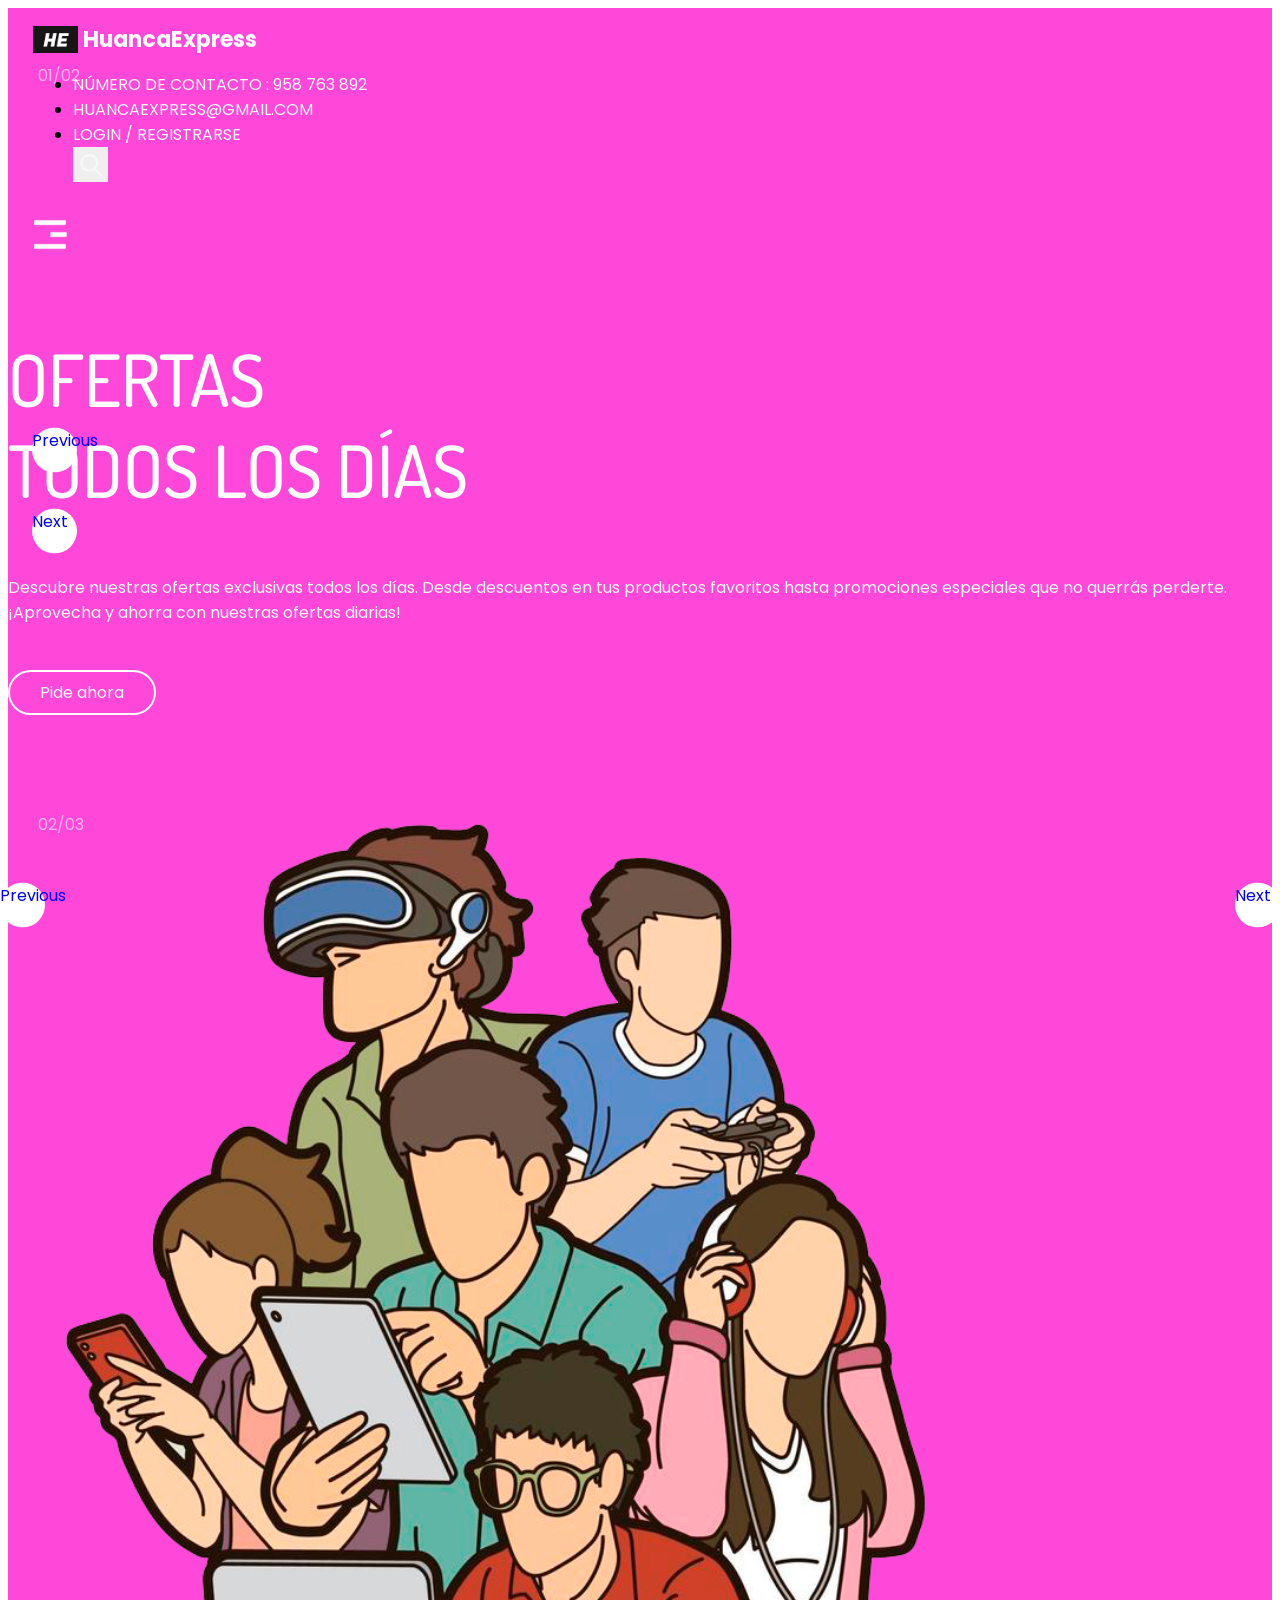
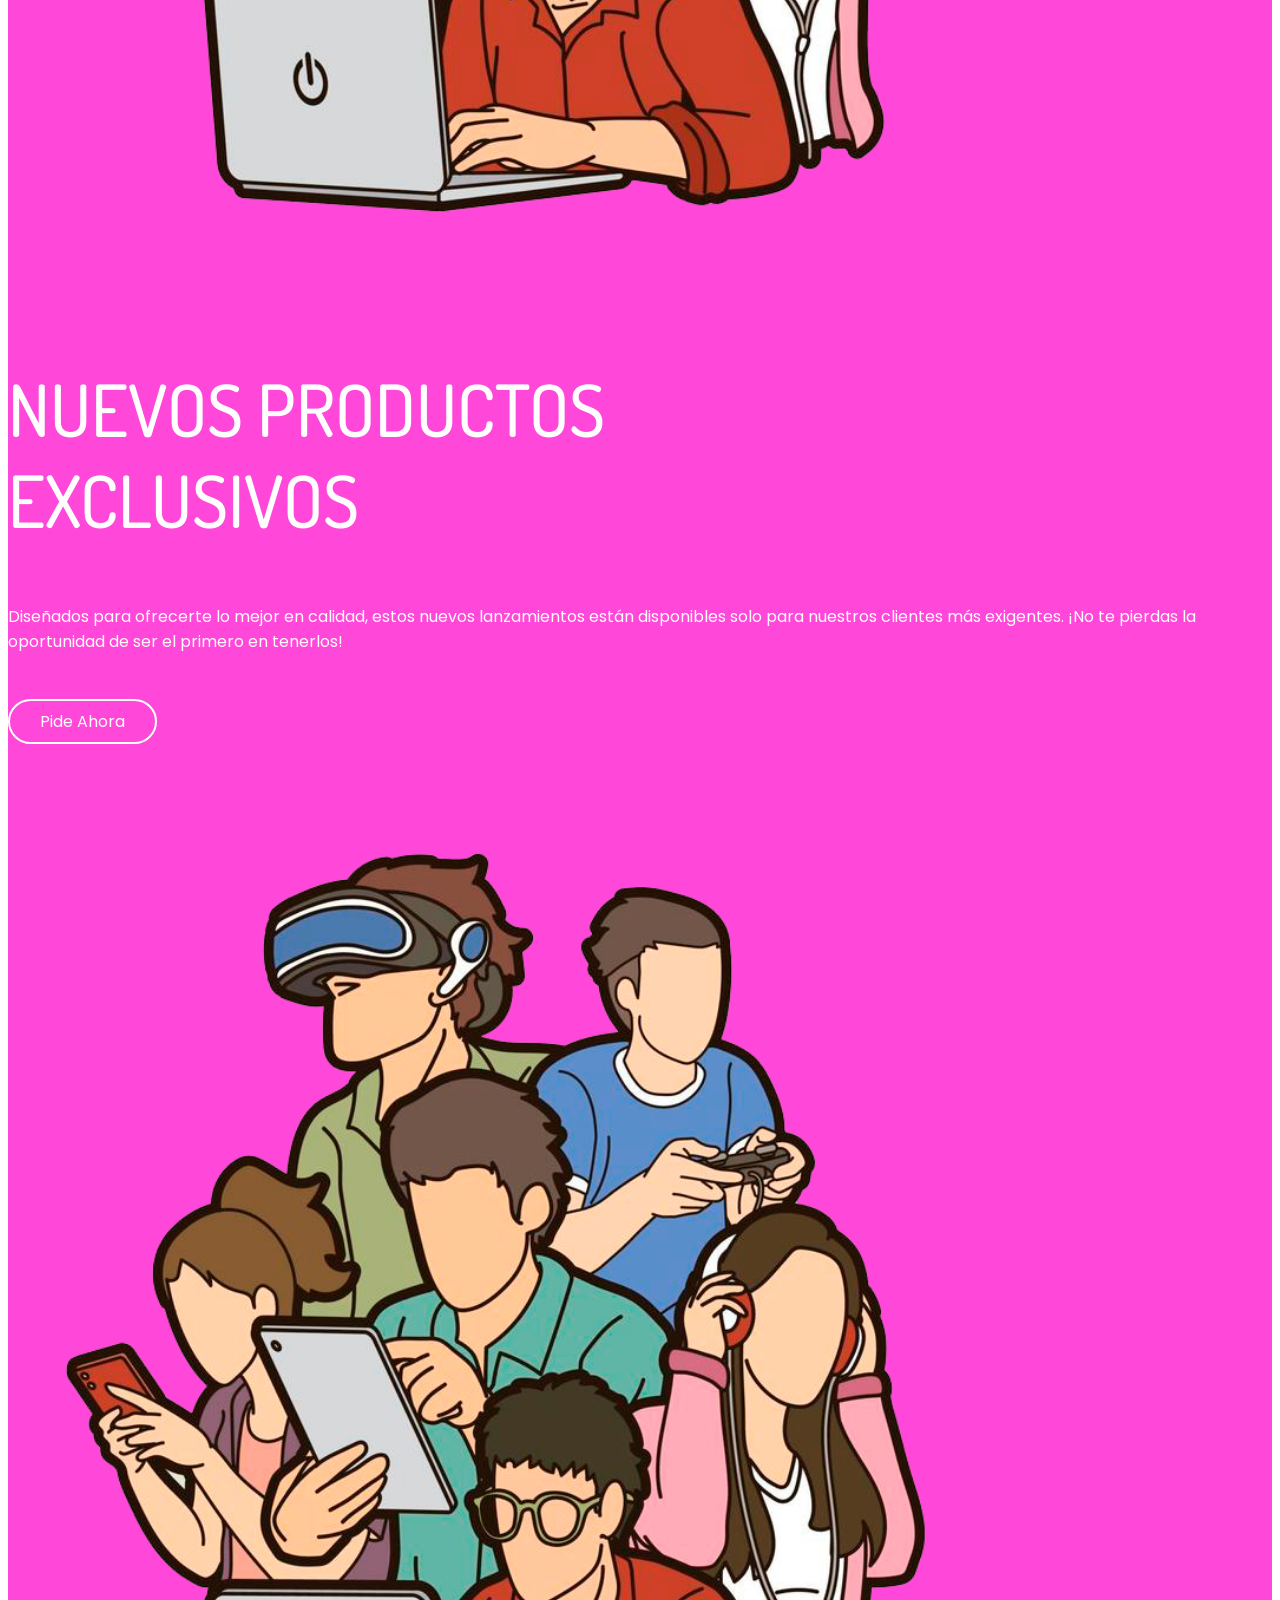
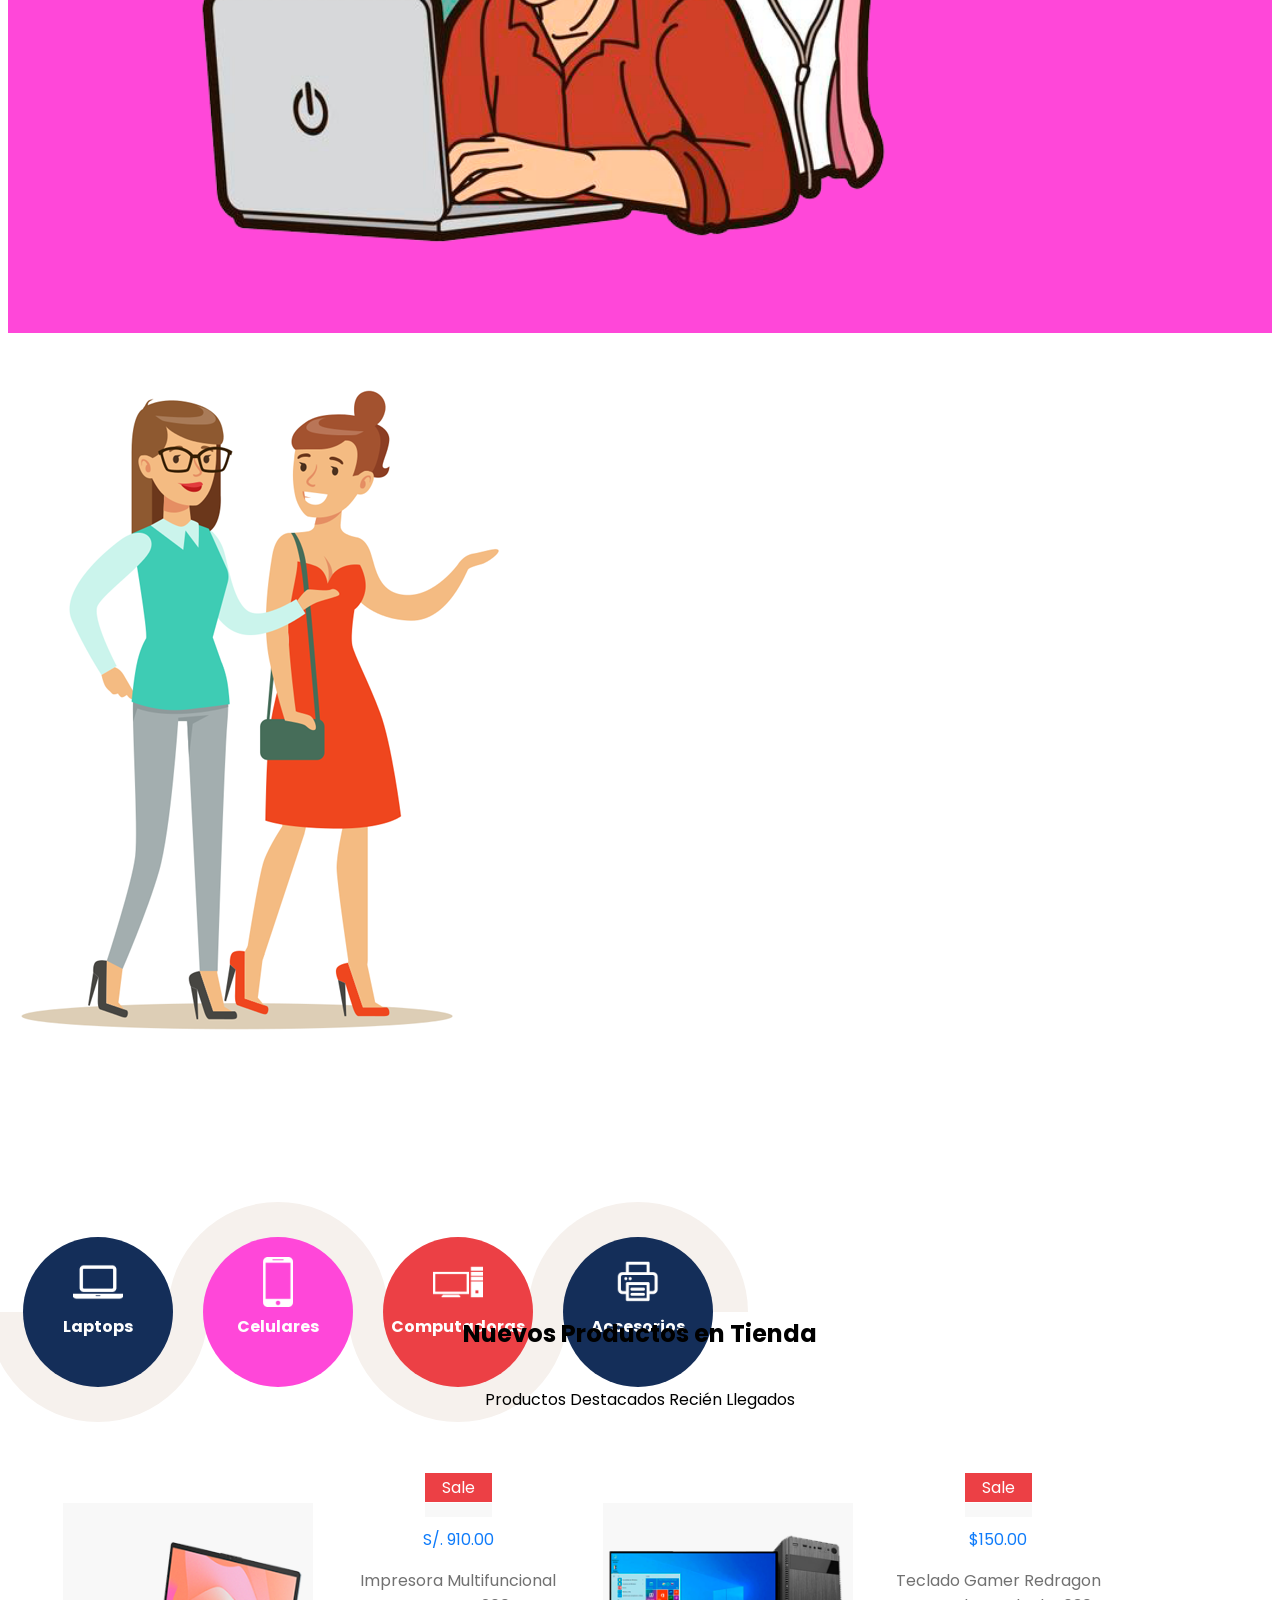
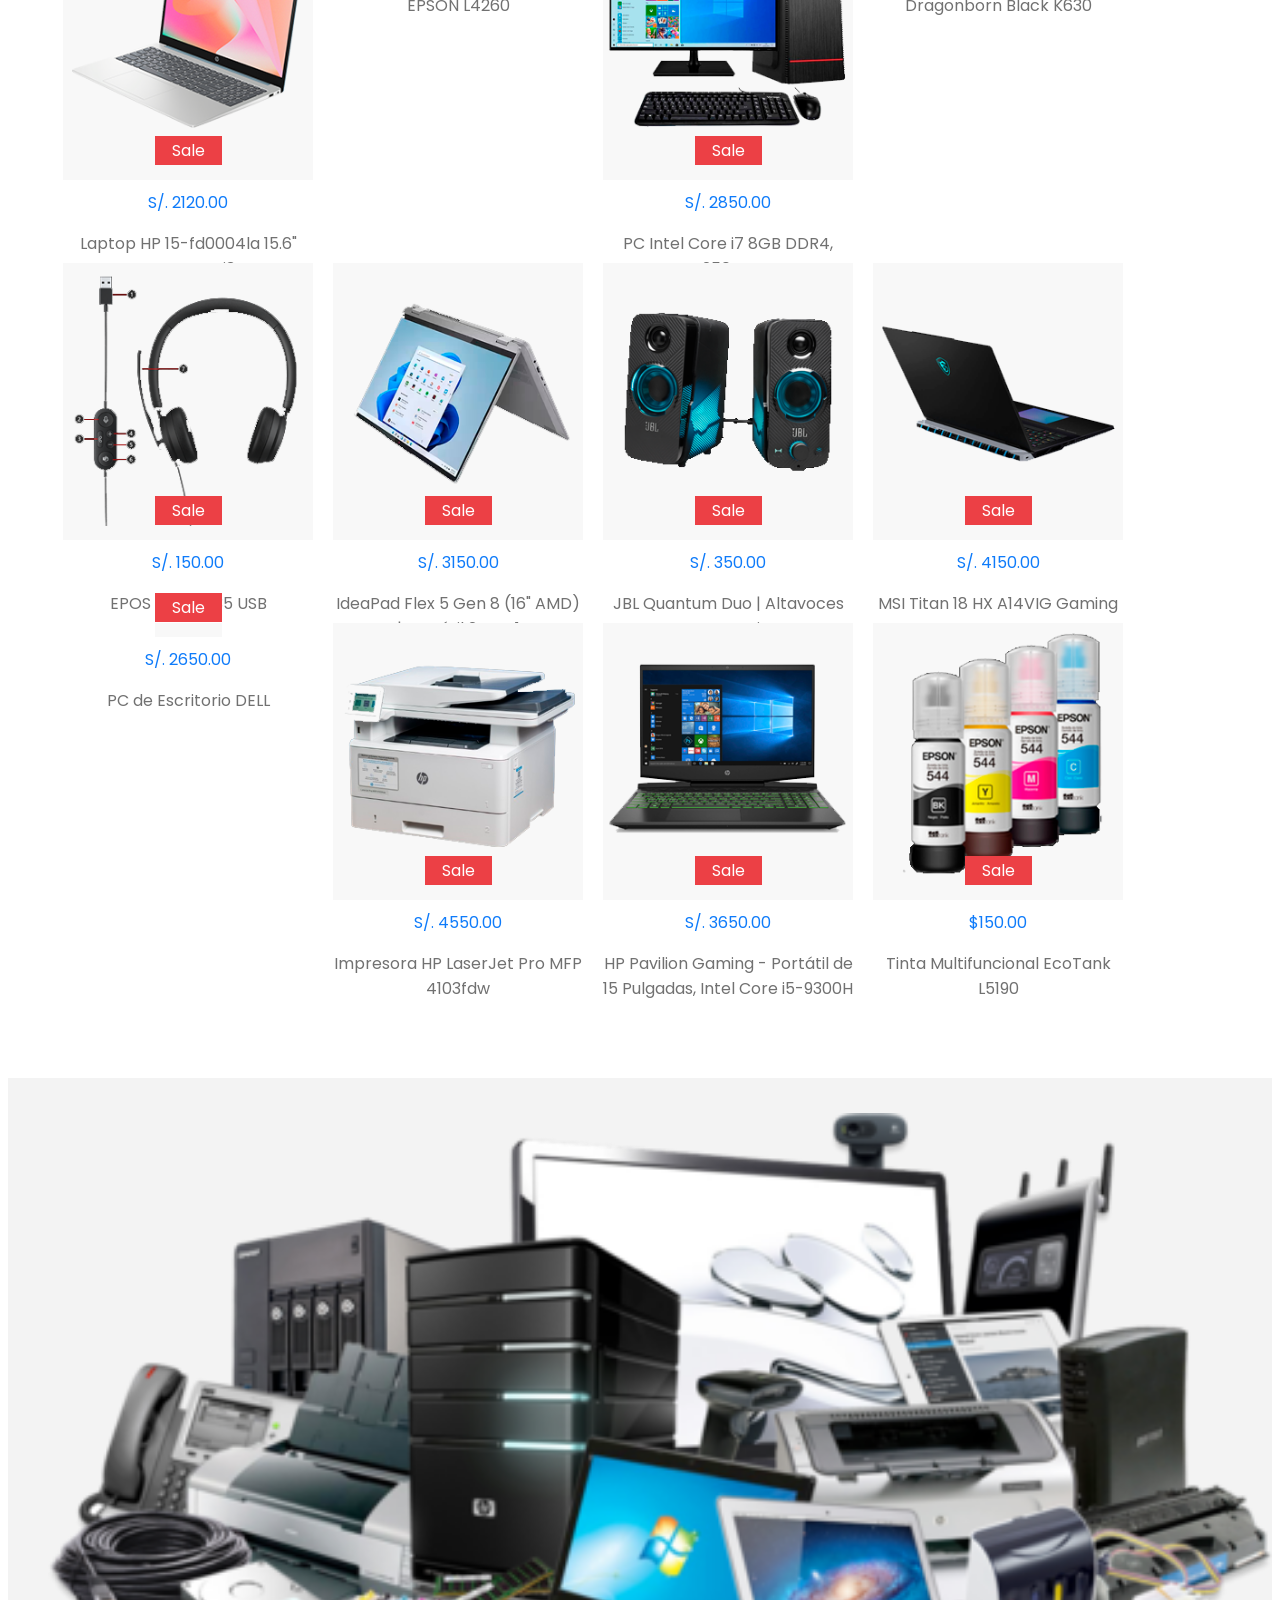
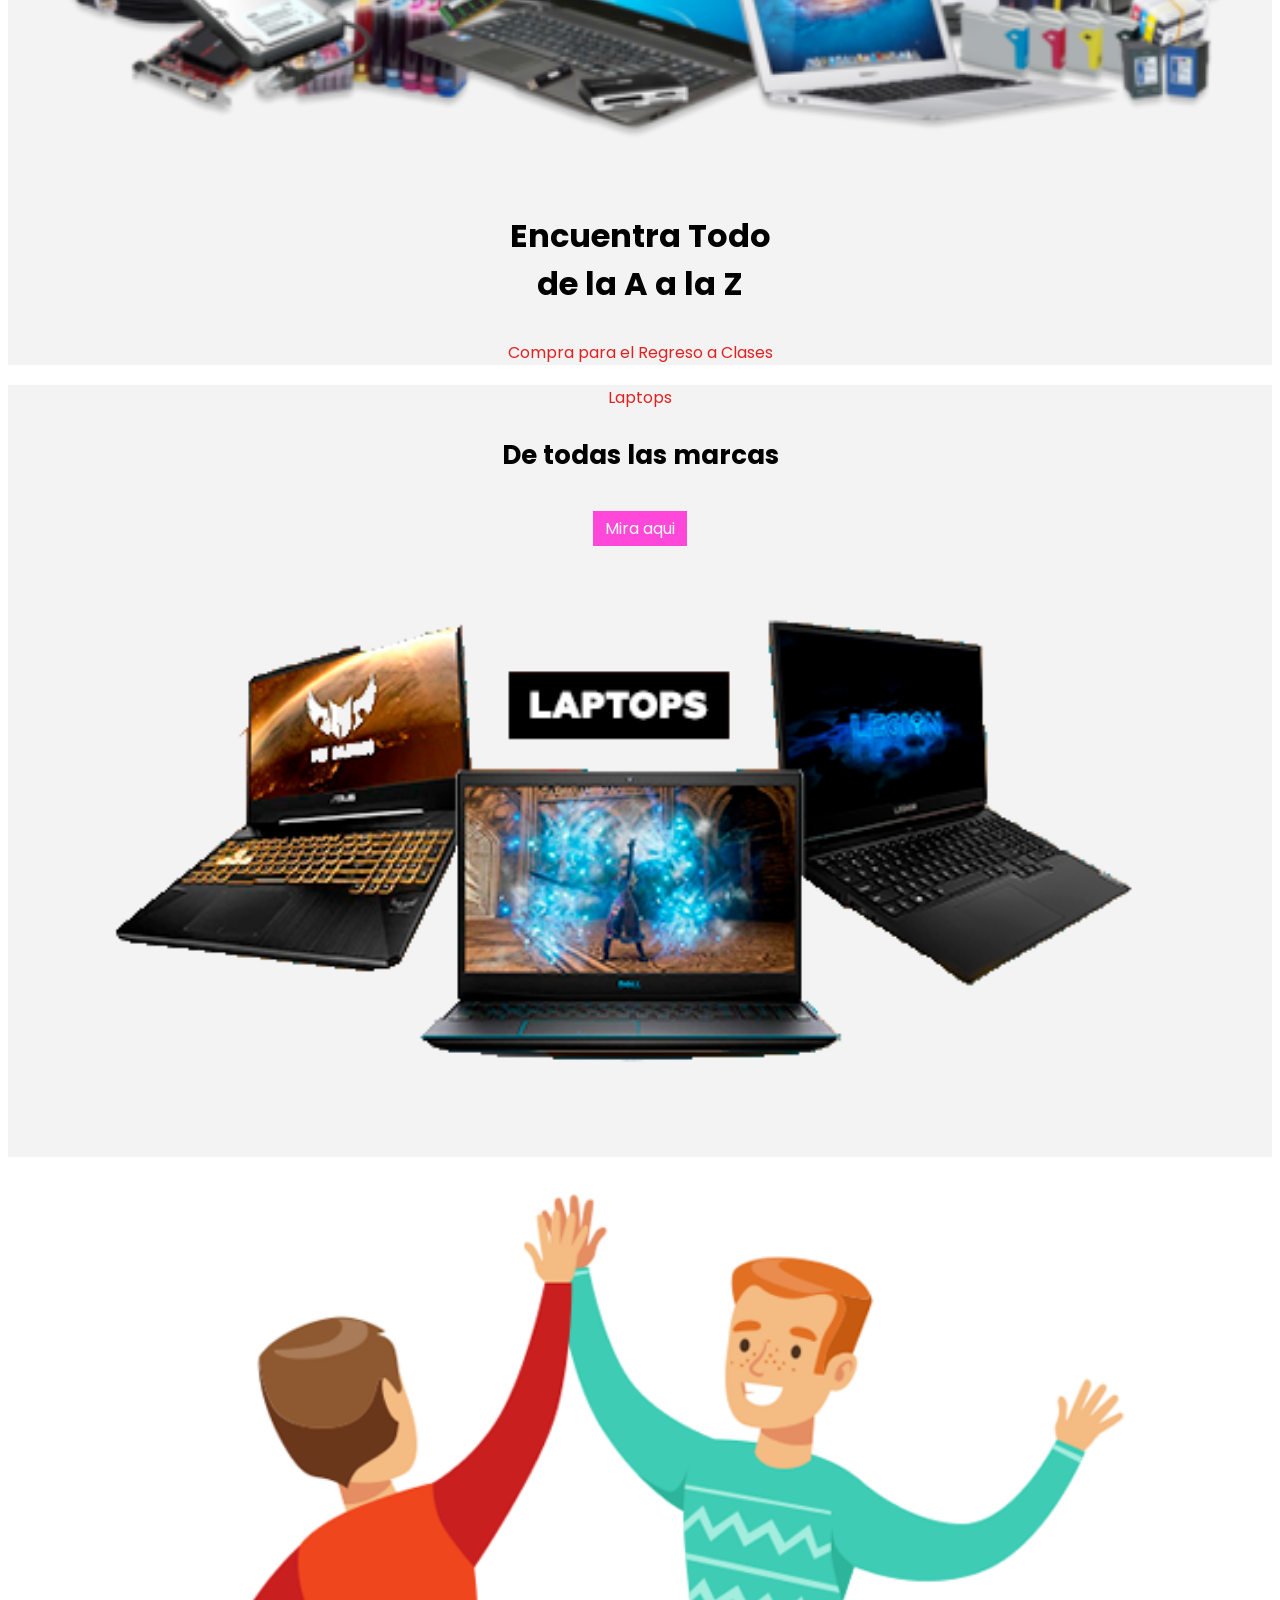
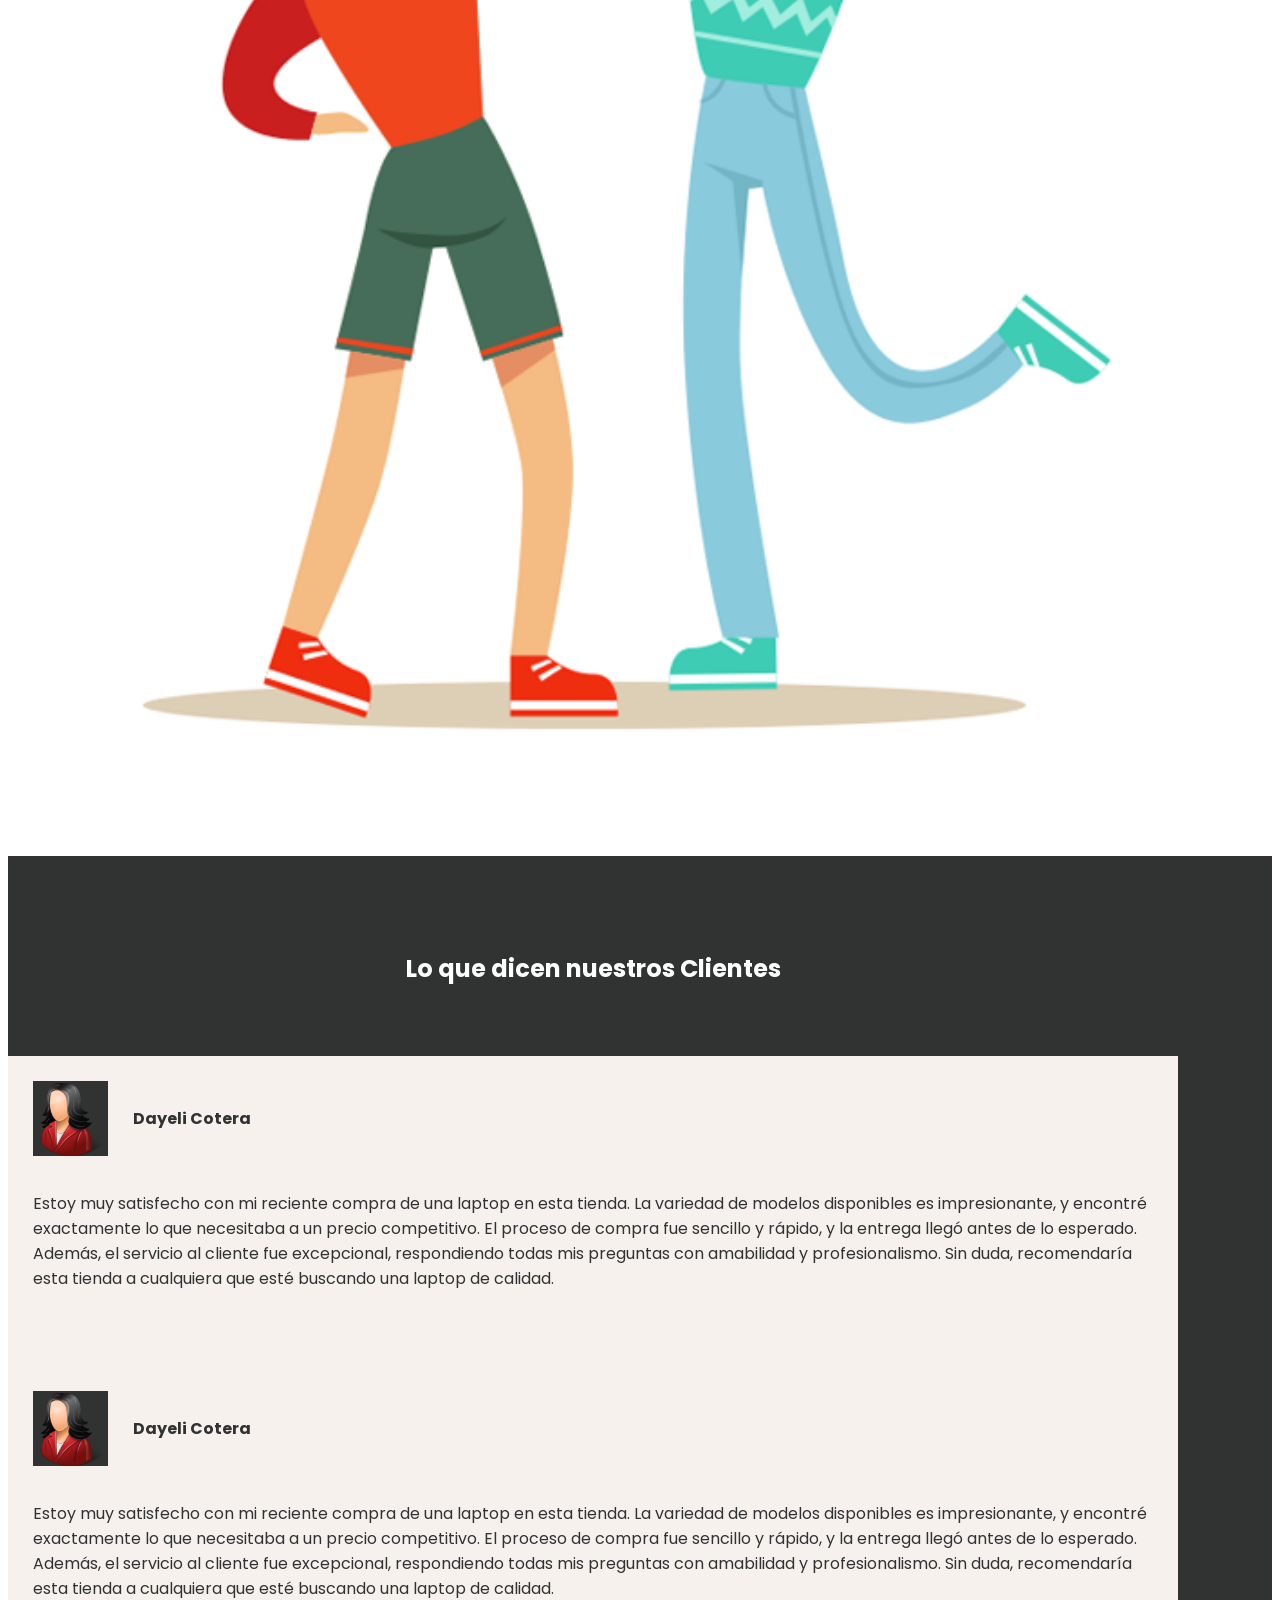
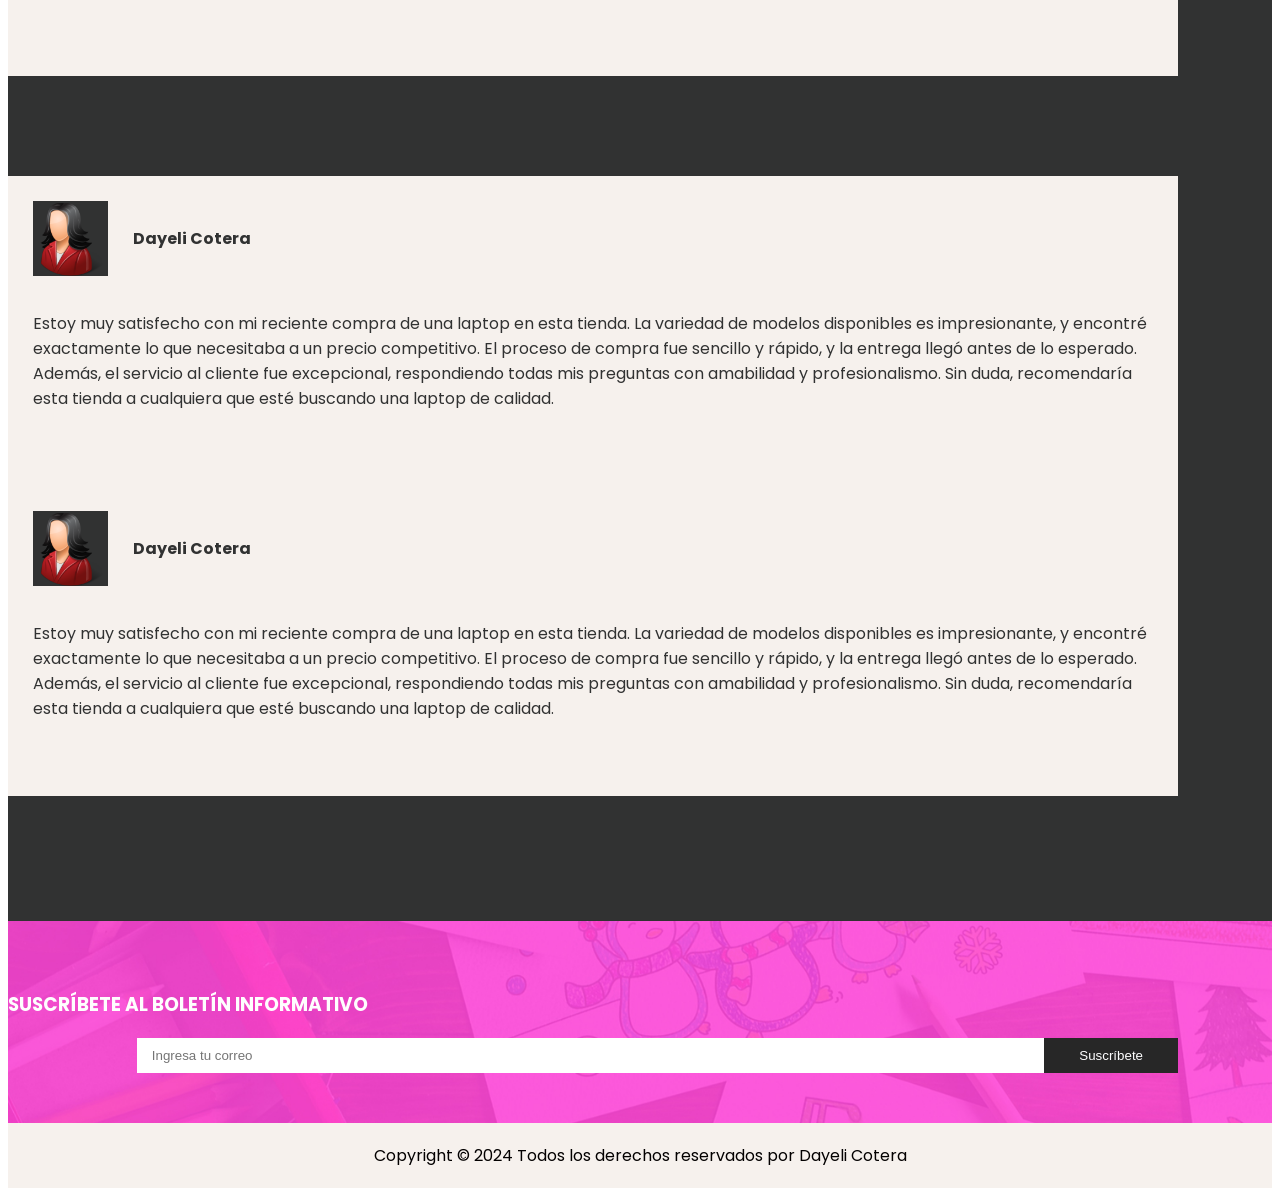
==== index.html @ 84f588f9 "Add files via upload" ====
<!DOCTYPE html>
<html>

<head>
  <!-- Basic -->
  <meta charset="utf-8" />
  <meta http-equiv="X-UA-Compatible" content="IE=edge" />
  <!-- Mobile Metas -->
  <meta name="viewport" content="width=device-width, initial-scale=1, shrink-to-fit=no" />
  <!-- Site Metas -->
  <meta name="keywords" content="" />
  <meta name="description" content="" />
  <meta name="author" content="" />

  <title>HuancaExpress</title>

  <!-- bootstrap core css -->
  <link rel="stylesheet" type="text/css" href="css/bootstrap.css" />
  <link href="images/esc.png" rel="icon">
  <!-- fonts style -->
  <link href="https://fonts.googleapis.com/css?family=Dosis:400,500|Poppins:400,700&display=swap" rel="stylesheet" />
  <!-- Custom styles for this template -->
  <link href="css/style.css" rel="stylesheet" />
  <!-- responsive style -->
  <link href="css/responsive.css" rel="stylesheet" />
</head>

<body>
  <div class="hero_area">
    <!-- header section strats -->
    <header class="header_section">
      <div class="container-fluid">
        <nav class="navbar navbar-expand-lg custom_nav-container">
          <a class="navbar-brand" href="index.html">
            <img src="images/logo.png" alt="" /><span>
              HuancaExpress
            </span>
          </a>

          <div class="navbar-collapse" id="">
            <div class="container">
              <div class=" mr-auto flex-column flex-lg-row align-items-center">
                <ul class="navbar-nav justify-content-between ">
                  <div class="d-none d-lg-flex">
                    <li class="nav-item">
                      <a class="nav-link" href="fruit.html">
                        Número de Contacto : 958 763 892</a>
                    </li>
                    <li class="nav-item">
                      <a class="nav-link" href="service.html">
                        HuancaExpress@gmail.com
                      </a>
                    </li>
                  </div>
                  <div class=" d-none d-lg-flex">
                    <li class="nav-item">
                      <a class="nav-link" href="contact.html">
                        Login / Registrarse
                      </a>
                    </li>
                    <form class="form-inline my-2 ml-5 mb-3 mb-lg-0">
                      <button class="btn  my-2 my-sm-0 nav_search-btn" type="submit"></button>
                    </form>
                  </div>
                </ul>
              </div>
            </div>

            <div class="custom_menu-btn">
              <button onclick="openNav()"></button>
            </div>
            <div id="myNav" class="overlay">
              <a href="javascript:void(0)" class="closebtn" onclick="closeNav()">&times;</a>
              <div class="overlay-content">
                <a href="index.html">INICIO</a>
                <a href="product.html">PRODUCTOS</a>
              </div>
            </div>
          </div>
        </nav>
      </div>
    </header>
    <!-- end header section -->
    <!-- slider section -->
    <section class=" slider_section position-relative">
      <div id="carouselExampleControls" class="carousel slide" data-ride="carousel">
        <div class="carousel-inner">
          <div class="carousel-item active">
            <div class="slider_item-box">
              <div class="slider_item-container">
                <div class="container-fluid">
                  <div class="row">
                    <div class="offset-md-2 col-md-4">
                      <div class="slider_item-detail">
                        <div>
                          <h2 class="slider_heading">
                            OFERTAS <br />
                            TODOS LOS DÍAS
                          </h2>
                          <p>
                            Descubre nuestras ofertas exclusivas todos los días. 
                            Desde descuentos en tus productos favoritos hasta promociones 
                            especiales que no querrás perderte. ¡Aprovecha y ahorra con nuestras ofertas diarias!
                          </p>
                          <div class="d-flex">
                            <a href="" class="slider_btn">
                              Pide ahora
                            </a>
                          </div>
                        </div>
                      </div>
                    </div>
                    <div class="col-md-6">
                      <div class="hero_img-box">
                        <img src="images/fondo.png" alt="">
                      </div>
                    </div>
                  </div>
                </div>
              </div>
            </div>
          </div>
          <div class="carousel-item">
            <div class="slider_item-box">
              <div class="slider_item-container">
                <div class="container-fluid">
                  <div class="row">
                    <div class="offset-md-2 col-md-4">
                      <div class="slider_item-detail">
                        <div>
                          <h2 class="slider_heading">
                            Nuevos productos <br />
                            exclusivos
                          </h2>
                          <p>
                            Diseñados para ofrecerte lo mejor en calidad, 
                            estos nuevos lanzamientos están disponibles solo para nuestros 
                            clientes más exigentes. ¡No te pierdas la oportunidad de ser el primero en tenerlos!
                          </p>
                          <div class="d-flex">
                            <a href="" class="slider_btn">
                              Pide Ahora
                            </a>
                          </div>
                        </div>
                      </div>
                    </div>
                    <div class="col-md-6">
                      <div class="hero_img-box">
                        <img src="images/fondo.png" alt=""/>
                      </div>
                    </div>
                  </div>
                </div>
              </div>
            </div>
          </div>
        </div>
        <a class="carousel-control-prev" href="#carouselExampleControls" role="button" data-slide="prev">
          <span class="sr-only">Previous</span>
        </a>
        <a class="carousel-control-next" href="#carouselExampleControls" role="button" data-slide="next">
          <span class="sr-only">Next</span>
        </a>
      </div>
    </section>

    <!-- end slider section -->
  </div>

  <!-- detail section -->
  <section class="detail_section">
    <div class="container-fluid">
      <div class="row">
        <div class="col-lg-3">
          <div class="detail_img-box">
            <img src="images/detail.png" alt="" class="w-100" />
          </div>
        </div>
        <div class=" col-lg-7">
          <div class="detail_container">
            <div class="detail-box d-box-1">
              <a href="">
                <div class="detail-content">
                  <img src="images/laptop.png" alt="" />
                  <h5>
                    Laptops
                  </h5>
                </div>
              </a>
            </div>
            <div class="detail-box d-box-2">
              <a href="">
                <div class="detail-content">
                  <img src="images/cel.png" alt="" />
                  <h5>
                    Celulares
                  </h5>
                </div>
              </a>
            </div>
            <div class="detail-box d-box-3">
              <a href="">
                <div class="detail-content">
                  <img src="images/pc.png" alt="" />
                  <h5>
                    Computadoras
                  </h5>
                </div>
              </a>
            </div>
            <div class="detail-box d-box-4">
              <a href="">
                <div class="detail-content">
                  <img src="images/impresora.png" alt="" />
                  <h5>
                    Accesorios
                  </h5>
                </div>
              </a>
            </div>
          </div>
        </div>
      </div>
    </div>
  </section>
  <!-- end detail section -->

  <!-- products section -->
  <section class="products_section">
    <div class="heading_container">
      <h2>
        Nuevos Productos en Tienda
      </h2>
      <p>
        Productos Destacados Recién Llegados
      </p>
    </div>
    <div class="container layout_padding">
      <div class="product_container">
        <a href="">
          <div class="product_box">
            <div class="product_img-box">
              <img src="images/p1.png" alt="" />
              <span>
                Sale
              </span>
            </div>
            <div class="product_detail-box">
              <span>
                S/. 2120.00
              </span>
              <p>
                Laptop HP 15-fd0004la 15.6" FHD, Core i3
              </p>
            </div>
          </div>
        </a>
        <a href="">
          <div class="product_box">
            <div class="product_img-box">
              <img src="images/p2.png" alt="" />
              <span>
                Sale
              </span>
            </div>
            <div class="product_detail-box">
              <span>
                S/. 910.00
              </span>
              <p>
                Impresora Multifuncional EPSON L4260
              </p>
            </div>
          </div>
        </a>
        <a href="">
          <div class="product_box">
            <div class="product_img-box">
              <img src="images/p3.png" alt="" />
              <span>
                Sale
              </span>
            </div>
            <div class="product_detail-box">
              <span>
                S/. 2850.00
              </span>
              <p>
                PC Intel Core i7 8GB DDR4, 250GB
              </p>
            </div>
          </div>
        </a>
        <a href="">
          <div class="product_box">
            <div class="product_img-box">
              <img src="images/p4.png" alt="" />
              <span>
                Sale
              </span>
            </div>
            <div class="product_detail-box">
              <span>
                $150.00
              </span>
              <p>
                Teclado Gamer Redragon Dragonborn Black K630
              </p>
            </div>
          </div>
        </a>
        <a href="">
          <div class="product_box">
            <div class="product_img-box">
              <img src="images/p5.png" alt="" />
              <span>
                Sale
              </span>
            </div>
            <div class="product_detail-box">
              <span>
                S/. 150.00
              </span>
              <p>
                EPOS ADAPT135 USB
              </p>
            </div>
          </div>
        </a>
        <a href="">
          <div class="product_box">
            <div class="product_img-box">
              <img src="images/p6.png" alt="" />
              <span>
                Sale
              </span>
            </div>
            <div class="product_detail-box">
              <span>
                S/. 3150.00
              </span>
              <p>
                IdeaPad Flex 5 Gen 8 (16" AMD) | Portátil 2-en-1
              </p>
            </div>
          </div>
        </a>
        <a href="">
          <div class="product_box">
            <div class="product_img-box">
              <img src="images/p7.png" alt="" />
              <span>
                Sale
              </span>
            </div>
            <div class="product_detail-box">
              <span>
                S/. 350.00
              </span>
              <p>
                JBL Quantum Duo | Altavoces para Gaming 
              </p>
            </div>
          </div>
        </a>
        <a href="">
          <div class="product_box">
            <div class="product_img-box">
              <img src="images/p8.png" alt="" />
              <span>
                Sale
              </span>
            </div>
            <div class="product_detail-box">
              <span>
                S/. 4150.00
              </span>
              <p>
                MSI Titan 18 HX A14VIG Gaming Laptop
              </p>
            </div>
          </div>
        </a>
        <a href="">
          <div class="product_box">
            <div class="product_img-box">
              <img src="images/p9.png" alt="" />
              <span>
                Sale
              </span>
            </div>
            <div class="product_detail-box">
              <span>
                S/. 2650.00
              </span>
              <p>
                PC de Escritorio DELL
              </p>
            </div>
          </div>
        </a>
        <a href="">
          <div class="product_box">
            <div class="product_img-box">
              <img src="images/p10.png" alt="" />
              <span>
                Sale
              </span>
            </div>
            <div class="product_detail-box">
              <span>
                S/. 4550.00
              </span>
              <p>
                Impresora HP LaserJet Pro MFP 4103fdw
              </p>
            </div>
          </div>
        </a>
        <a href="">
          <div class="product_box">
            <div class="product_img-box">
              <img src="images/p11.png" alt="" />
              <span>
                Sale
              </span>
            </div>
            <div class="product_detail-box">
              <span>
                S/. 3650.00
              </span>
              <p>
                HP Pavilion Gaming - Portátil de 15 Pulgadas, Intel Core i5-9300H
              </p>
            </div>
          </div>
        </a>
        <a href="">
          <div class="product_box">
            <div class="product_img-box">
              <img src="images/p12.png" alt="" />
              <span>
                Sale
              </span>
            </div>
            <div class="product_detail-box">
              <span>
                $150.00
              </span>
              <p>
                Tinta Multifuncional EcoTank L5190
              </p>
            </div>
          </div>
        </a>
      </div>
    </div>
  </section>

  <!-- end products section -->

  <!-- find section -->
  <section class="find_section layout_padding-bottom">
    <div class="container-fluid">
      <div class="row">
        <div class="col-lg-6 col-md-8 offset-md-2">
          <div class="find_container">
            <div class="row">
              <div class="col-sm-6">
                <div class="find_container-img">
                  <img src="images/SDSD.png" alt="" />
                </div>
              </div>
              <div class="col-sm-6">
                <h3>
                  Encuentra Todo  <br />
                  de la A a la Z
                </h3>
                <p>
                  Compra para el Regreso a Clases
                </p>
              </div>
            </div>
          </div>
          <div class="shop_container">
            <div class="row">
              <div class="col-sm-6">
                <p>
                  Laptops
                </p>
                <h3>
                  De todas las marcas
                </h3>
                <div>
                  <a href="">
                    Mira aqui
                  </a>
                </div>
              </div>
              <div class="col-sm-6">
                <div class="shoe_img-box">
                  <img src="images/AAA.png" alt="" />
                </div>
              </div>
            </div>
          </div>
        </div>
        <div class="col-md-4">
          <div class="find_img-box">
            <img src="images/find-hero.png" alt="" />
          </div>
        </div>
      </div>
    </div>
  </section>

  <!-- end find section -->
  <!-- client section -->
  <section class="client_section layout_padding">
    <div class="container">
      <h2>
        Lo que dicen nuestros Clientes
      </h2>
      <div id="carouselExample2Controls" class="carousel slide" data-ride="carousel">
        <div class="carousel-inner">
          <div class="carousel-item active">
            <div class="row layout_padding2">
              <div class="col-md-6">
                <div class="client_box">
                  <div class="client_id-box">
                    <div class="client_img-box">
                      <img src="images/client.png" alt="" />
                    </div>
                    <h4>Dayeli Cotera</h4>
                  </div>
                  <div class="client_detail">
                    <p>
                      Estoy muy satisfecho con mi reciente compra de una laptop en esta tienda. 
                      La variedad de modelos disponibles es impresionante, y encontré exactamente 
                      lo que necesitaba a un precio competitivo. El proceso de compra fue sencillo y rápido,
                       y la entrega llegó antes de lo esperado. Además, el servicio al cliente fue excepcional,
                      respondiendo todas mis preguntas con amabilidad y profesionalismo. Sin duda, 
                      recomendaría esta tienda a cualquiera que esté buscando una laptop de calidad.
                    </p>
                  </div>
                </div>
              </div>
              <div class="col-md-6">
                <div class="client_box">
                  <div class="client_id-box">
                    <div class="client_img-box">
                      <img src="images/client.png" alt="" />
                    </div>
                    <h4>Dayeli Cotera</h4>
                  </div>
                  <div class="client_detail">
                    <p>
                      Estoy muy satisfecho con mi reciente compra de una laptop en esta tienda. 
                      La variedad de modelos disponibles es impresionante, y encontré exactamente 
                      lo que necesitaba a un precio competitivo. El proceso de compra fue sencillo y rápido,
                       y la entrega llegó antes de lo esperado. Además, el servicio al cliente fue excepcional,
                      respondiendo todas mis preguntas con amabilidad y profesionalismo. Sin duda, 
                      recomendaría esta tienda a cualquiera que esté buscando una laptop de calidad.
                    </p>
                  </div>
                </div>
              </div>
            </div>
          </div>
          <div class="carousel-item">
            <div class="row layout_padding2">
              <div class="col-md-6">
                <div class="client_box">
                  <div class="client_id-box">
                    <div class="client_img-box">
                      <img src="images/client.png" alt="" />
                    </div>
                    <h4>Dayeli Cotera</h4>
                  </div>
                  <div class="client_detail">
                    <p>
                      Estoy muy satisfecho con mi reciente compra de una laptop en esta tienda. 
                      La variedad de modelos disponibles es impresionante, y encontré exactamente 
                      lo que necesitaba a un precio competitivo. El proceso de compra fue sencillo y rápido,
                       y la entrega llegó antes de lo esperado. Además, el servicio al cliente fue excepcional,
                      respondiendo todas mis preguntas con amabilidad y profesionalismo. Sin duda, 
                      recomendaría esta tienda a cualquiera que esté buscando una laptop de calidad.
                    </p>
                  </div>
                </div>
              </div>
              <div class="col-md-6">
                <div class="client_box">
                  <div class="client_id-box">
                    <div class="client_img-box">
                      <img src="images/client.png" alt="" />
                    </div>
                    <h4>Dayeli Cotera</h4>
                  </div>
                  <div class="client_detail">
                    <p>
                      Estoy muy satisfecho con mi reciente compra de una laptop en esta tienda. 
                      La variedad de modelos disponibles es impresionante, y encontré exactamente 
                      lo que necesitaba a un precio competitivo. El proceso de compra fue sencillo y rápido,
                       y la entrega llegó antes de lo esperado. Además, el servicio al cliente fue excepcional,
                      respondiendo todas mis preguntas con amabilidad y profesionalismo. Sin duda, 
                      recomendaría esta tienda a cualquiera que esté buscando una laptop de calidad.
                    </p>
                  </div>
                </div>
              </div>
            </div>
          </div>
        </div>
        <a class="carousel-control-prev" href="#carouselExample2Controls" role="button" data-slide="prev">

          <span class="sr-only">Previous</span>
        </a>
        <a class="carousel-control-next" href="#carouselExample2Controls" role="button" data-slide="next">

          <span class="sr-only">Next</span>
        </a>
      </div>

    </div>
  </section>
  <!-- end client section -->

  <!-- sign section -->
  <section class="sign_section layout_padding2">
    <div class="container">
      <div class="row">
        <div class="col-md-5">
          <h3>
            Suscríbete al boletín informativo
          </h3>
        </div>
        <div class="col-md-7">
          <form action="">
            <input type="email" placeholder="Ingresa tu correo" />
            <button>
              Suscríbete
            </button>
          </form>
        </div>
      </div>
    </div>
  </section>

  <!-- end sign section -->

  <!-- end info section -->

  <!-- footer section -->
  <section class="container-fluid footer_section">
    <p>
      Copyright &copy; 2024 Todos los derechos reservados por
      <a href="https://www.facebook.com/profile.php?id=100004716076134">Dayeli Cotera</a>
    </p>
  </section>
  <!-- footer section -->

  <script type="text/javascript" src="js/jquery-3.4.1.min.js"></script>
  <script type="text/javascript" src="js/bootstrap.js"></script>

  <script>
    function openNav() {
      document.getElementById("myNav").style.width = "100%";
    }

    function closeNav() {
      document.getElementById("myNav").style.width = "0%";
    }
  </script>
</body>

</html>
---- css/style.css ----
body {
  font-family: "Poppins", sans-serif;
  color: #000000;
  background-color: #ffffff;
}

.body-bg {
  background-size: cover;
  background-repeat: no-repeat;
}

.layout_padding {
  padding: 75px 0;
}

.layout_padding2 {
  padding: 50px 0;
}

.layout_padding2-top {
  padding-top: 50px;
}

.layout_padding2-bottom {
  padding-bottom: 50px;
}

.layout_padding-top {
  padding-top: 75px;
}

.layout_padding-bottom {
  padding-bottom: 75px;
}

/*header section*/
.hero_area {
  background-color: #ff47d9;
}

.hero_area.sub_pages {
  height: auto;
}

.hero_area.sub_pages {
  height: auto;
}

.header_section {}

.header_section .container-fluid {
  padding-right: 25px;
  padding-left: 25px;
}

.header_section .nav_container {
  margin: 0 auto;
}

.custom_nav-container.navbar-expand-lg .navbar-nav .nav-link img {
  width: 22px;
  margin-right: 15px;
}

.custom_nav-container.navbar-expand-lg .navbar-nav .nav-link {
  text-transform: uppercase;
  color: #fefefe;
  text-align: center;
}

.custom_menu-btn button {
  margin-top: 12px;
  width: 35px;
  height: 35px;
  outline: none;
  border: none;
  background-image: url(../images/menu.png);
  background-size: cover;
  background-repeat: no-repeat;
  background-color: transparent;
}

.overlay {
  height: 100%;
  width: 0;
  position: fixed;
  z-index: 1;
  top: 0;
  left: 0;
  background-color: rgb(0, 0, 0);
  background-color: rgba(0, 0, 0, 0.9);
  overflow-x: hidden;
  transition: 0.5s;
}

.overlay a.closebtn {
  display: flex;
  justify-content: center;
  align-items: center;
  width: 50px;
  height: 50px;
  border-radius: 100%;
  background-color: #fff;
  font-size: 40px;
  color: #000;
  position: absolute;
  top: 20px;
  right: 20px;
}

.overlay-content {
  position: relative;
  top: 25%;
  width: 100%;
  text-align: center;
  margin-top: 30px;
  display: flex;
  flex-direction: column;
  align-items: center;
}

.overlay-content a {
  text-decoration: none;
  font-size: 22px;
  color: #f1f1f1;
  display: block;
  transition: 0.3s;
  padding: 10px 20px;
  margin: 15px 0;
  text-decoration: none;
  font-size: 22px;
  color: #313232;
  display: block;
  transition: 0.3s;
  border: 1px solid #fff;
  color: #fff;
  background-color: transparent;

  z-index: 99;
}

.overlay-content a:hover {
  background-color: #fff;
  border: 1px solid transparent;
}

a,
a:hover,
a:focus {
  text-decoration: none;
}

a:hover,
a:focus {
  color: initial;
}

.btn,
.btn:focus {
  outline: none !important;
  box-shadow: none;
}

.custom_nav-container .nav_search-btn {
  background-image: url(../images/search-icon.png);
  background-size: 22px;
  background-repeat: no-repeat;
  background-position: center;
  width: 35px;
  height: 35px;
  padding: 0;
  border: none;
}

.navbar-brand {
  display: flex;
  align-items: center;
}

.navbar-brand img {
  width: 45px;
  margin-right: 5px;
}

.navbar-brand span {
  font-family: "Poppins", sans-serif;
  font-size: 22px;
  font-weight: 700;
  color: #fefefe;
}

.custom_nav-container {
  z-index: 99999;
  padding: 15px 0;
}

.custom_nav-container .navbar-toggler {
  outline: none;
}

.custom_nav-container .navbar-toggler .navbar-toggler-icon {
  background-image: url(../images/menu.png);
  background-size: 55px;
}

/*end header section*/

/* slider section */

.slider_item-container .row .col-md-6 {
  padding: 0;
}

.slider_item-container .row {
  align-items: center;
}

.slider_item-detail {
  color: #fefefe;
}

.slider_item-detail .slider_heading {
  font-weight: 500;
  font-size: 72px;
  font-family: "Dosis", sans-serif;
  text-transform: uppercase;
}

.slider_item-detail p {
  margin: 45px 0;
}

.slider_call-btn {
  display: inline-block;
  padding: 8px 20px;
  background-color: #edb040;
  color: #fefdfd;
  border-radius: 20px;
}

.slider_section #carouselExampleControls,
.carousel-inner,
.carousel-item {
  height: 100%;
}

.slider_section .carousel-control-prev,
.slider_section .carousel-control-next {
  position: absolute;
  left: 2.5%;
  width: 45px;
  height: 45px;
  border: none;
  border-radius: 100%;
  opacity: 1;
  background-repeat: no-repeat;
  background-size: 28px;
  background-position: center;
  background-color: #fff;
  transform: translateY(-50%);
}

.slider_section .carousel-control-prev:hover,
.slider_section .carousel-control-next:hover {
  background-color: #292727;
  background-size: 12px;
}

.slider_section .carousel-control-prev {
  top: 50%;
  background-image: url(../images/left-black-arrow.png);
}

.slider_section .carousel-control-next {
  top: 59%;
  background-image: url(../images/right-black-arrow.png);
}

.slider_section .carousel-control-prev:hover {
  background-image: url(../images/prev.png);
}

.slider_section .carousel-control-next:hover {
  background-image: url(../images/next.png);
}

.slider_section::before {
  content: "01/02";
  position: absolute;
  top: 7%;
  left: 3%;
  opacity: 0.6;
  color: #fefefe;
}

.slider_section::after {
  position: absolute;
  content: "02/03";
  bottom: 7%;
  left: 3%;
  opacity: 0.6;
  color: #fefefe;
}

.hero_img-box img {
  width: 80%;
}

.slider_btn {
  display: inline-block;
  color: #fefefe;
  border: 2px solid #fefeff;
  padding: 8px 30px;
  border-radius: 25px;
  margin-bottom: 25px;
}

.slider_btn:hover {
  background-color: #fefeff;
  color: #1e1f1f;
  border-color: transparent;
}

/* end slider section */

/* detail section */
.detail_section {
  padding-top: 45px;
}

.detail_container {
  display: flex;
  padding-top: 14%;
}

.detail-box {
  min-width: 150px;
  min-height: 150px;
  border-radius: 100%;
  display: flex;
  justify-content: center;
  align-items: center;
  margin: 0 15px;
}

.detail-box::before {
  content: "";
  position: absolute;
  width: 220px;
  height: 220px;
  top: auto;
  left: auto;
  background-color: #f6f1ed;
  z-index: -1;
  border-radius: 100%;
  transition: transform 1s;
  transform: rotate();
}

.detail-box.d-box-1::before,
.detail-box.d-box-3::before {
  clip: rect(110px, 220px, 220px, 0);
}

.detail-box:hover {
  cursor: pointer;
}

.detail-box:hover::before {
  transform: rotate(360deg);
}

.detail-box.d-box-2::before,
.detail-box.d-box-4::before {
  clip: rect(0, 220px, 110px, 0);
}

.detail-box h5 {
  font-size: 16px;
  color: #fefefe;
  margin-top: 7px;
}

.detail-box.d-box-1,
.detail-box.d-box-4 {
  background-color: #142e59;
}

.detail-box.d-box-2 {
  background-color: #ff47d9;
}

.detail-box.d-box-3 {
  background-color: #ec4045;
}

.detail-box .detail-content {
  display: flex;
  flex-direction: column;
  align-items: center;
}

.detail-box .detail-content img {
  height: 50px;
}

/* end detail section */

/* product section */
.products_section {
  margin-top: -90px;
}

.sub_page .products_section {
  margin-top: 75px;
}

.products_section .heading_container {
  display: flex;
  flex-direction: column;
  align-items: center;
}

.products_section .heading_container h2 {
  font-weight: bold;
  text-align: center;
}

.product_container {
  display: flex;
  justify-content: center;
  flex-wrap: wrap;
}

.product_box {
  width: 250px;
  height: 350px;
  display: flex;
  flex-direction: column;
  align-items: center;
  margin: 0 10px 10px 10px;
}

.product_img-box {
  display: flex;
  flex-direction: column;
  align-items: center;
  background-color: #f8f8f8;
}

.product_img-box img {
  width: 100%;
}

.product_img-box span {
  display: inline-block;
  background-color: #ec4045;
  color: #fefeff;
  padding: 2px 17px;
  margin-top: -30px;
  margin-bottom: 15px;
}

.product_detail-box {
  text-align: center;
  color: #717171;
  margin-top: 10px;
}

.product_detail-box span {
  color: #0e7bfa;
}

/* end product section */

/* find section */
.find_section {
  text-align: center;
}

.find_section img {
  width: 100%;
}

.find_section p {
  color: #e12121;
  margin: 0;
}

.find_container,
.shop_container {
  background-color: #f3f3f3;
  margin: 20px 0;
}

.find_section .row {
  align-items: center;
}

.find_container-img {
  padding: 35px 0 35px 40px;
}

.shoe_img-box {
  padding: 35px 35px 35px 0;
}

.shoe_img-box img {
  width: 85%;
}

.find_container h3 {
  font-size: 32px;
}

.shop_container h3 {
  font-size: 26px;
}

.shop_container a {
  display: inline-block;
  padding: 5px 12px;
  background-color: #ff47d9;
  color: #fefeff;
  margin-top: 10px;
}

/* end find section */

/* client section */
.client_section {
  background-color: #313232;
}

.client_section h2 {
  color: #fefefe;
  text-align: center;
}

.client_box {
  background-color: #f6f1ed;
  padding: 25px;
  color: #313232;
}

.client_id-box {
  display: flex;
  align-items: center;
}

.client_id-box .client_img-box {
  width: 75px;
  height: 75px;
  background-color: #313232;
  display: flex;
  justify-content: center;
}

.client_id-box .client_img-box img {
  height: 100%;
}

.client_id-box h4 {
  margin: 0;
  margin-left: 25px;
}

.client_detail {
  margin: 35px 0 50px 0;
}

.client_section .carousel-control-prev,
.client_section .carousel-control-next {
  position: absolute;
  top: initial;
  bottom: -50px;
  width: 45px;
  height: 45px;
  border: none;
  border-radius: 100%;
  opacity: 1;
  background-repeat: no-repeat;
  background-size: 28px;
  background-position: center;
  background-color: #fff;
  transform: translateY(-50%);
}

.client_section .carousel-control-prev:hover,
.client_section .carousel-control-next:hover {
  background-color: #292727;
  background-size: 12px;
}

.client_section .carousel-control-prev {
  left: 0;
  background-image: url(../images/left-black-arrow.png);
}

.client_section .carousel-control-next {
  right: 0;
  background-image: url(../images/right-black-arrow.png);
}

.client_section .carousel-control-prev:hover {
  background-image: url(../images/prev.png);
}

.client_section .carousel-control-next:hover {
  background-image: url(../images/next.png);
}

.item_container {
  background-color: #f3f3f3;
  text-align: center;
  padding: 25px;
  margin-top: 100px;
}

.item_container img {
  width: 100%;
}

.item_container .row {
  align-items: center;
}

.item_img-box {
  padding: 35px 35px 35px 0;
}

.item_img-box img {
  width: 85%;
}

.item_container h3 {
  font-size: 32px;
}

.item_container p {
  width: 80%;
  margin-left: auto;
  margin-right: auto;
}

.item_container a {
  display: inline-block;
  padding: 5px 12px;
  background-color: #ff47d9;
  color: #fefeff;
}

/* end client section */

/* sign section */
.sign_section {
  background-image: url(../images/sign.jpg);
  background-size: cover;
  background-repeat: no-repeat;
  color: #fefefe;
}

.sign_section h3 {
  text-transform: uppercase;
}

.sign_section .row {
  align-items: center;
}

.sign_section form {
  display: flex;
  justify-content: flex-end;
}

.sign_section form input {
  width: 75%;
  border: none;
  outline: none;
  padding: 10px 15px;
}

.sign_section form button {
  padding: 10px 35px;
  outline: none;
  border: none;
  background-color: #272727;
  color: #fefeff;
}

/* end sign section */

/* info section */
.info_section {
  background-color: #272727;
}

.links_container {
  color: #fefeff;
}

.links_container h3 {
  font-size: 22px;
  text-transform: uppercase;
}

.links_container ul {
  padding: 15px 0 0 0;
}

.links_container li {
  list-style-type: none;
}

.links_container li a {
  padding: 5px 0;
  color: #fefeff;
}

.follow_container {
  margin-top: 50px;
}

.follow_container .row {
  align-items: center;
}

.app_container {
  display: flex;
  align-items: center;
}

.app_container h3 {
  font-size: 24px;
  margin-right: 20px;
  color: #fefeff;
}

.app_container>div {
  display: flex;
  align-items: center;
}

.app_container img {
  width: 175px;
  margin-right: 10px;
}

.info_social {
  display: flex;
  justify-content: space-between;
  width: 150px;
}

.info_social img {
  width: 40px;
  margin-left: 8px;
}

/* end info section */

/* footer section*/

.footer_section {
  background-color: #f6f1ed;
  padding: 20px;
}

.footer_section p {
  color: #030000;
  margin: 0;
  text-align: center;
}

.footer_section a {
  color: #030000;
}

/* end footer section*/
---- css/responsive.css ----
@media (max-width: 1200px) {
    .products_section {
        margin-top: 45px;
    }
}

@media (max-width: 1120px) {
    .hero_area {
        height: auto;
    }

    .slider_item-detail {
        padding-top: 45px;
    }

}

@media (max-width: 992px) {
    .navbar-collapse {
        flex: 0;
    }

    .detail_img-box {
        width: 375px;
        margin: 0 auto;
    }

    .detail_section .col-lg-7 {
        display: flex;
        justify-content: center;
    }

    .detail_container {
        padding-top: 75px;
    }

    .sign_section form input {
        width: 65%;
    }
}


@media (max-width: 768px) {

    .slider_section .carousel-control-prev,
    .slider_section .carousel-control-next {
        display: none;
    }

    .slider_section::before,
    .slider_section::after {
        display: none;
    }

    .detail_container {
        flex-direction: column;
    }

    .detail-box.d-box-1::before,
    .detail-box.d-box-3::before {
        clip: rect(0px, 120px, 220px, 0);
    }

    .detail-box.d-box-2::before,
    .detail-box.d-box-4::before {
        clip: rect(0, 220px, 220px, 120px);
    }

    .detail-box {
        margin: 15px;
    }

    .detail-box:hover::before {
        transform: rotate(-360deg);
    }

    .client_box {
        margin-bottom: 25px;
    }

    .sign_section form {
        justify-content: flex-start;
    }

    .info_section .col-md-3 {
        text-align: center;
        padding-bottom: 25px;
    }

    .app_container {
        flex-direction: column;
    }

    .app_container>div {
        margin-top: 15px;
    }

    .info_social {
        width: 250px;
        margin: 0 auto;
        margin-top: 0px;
        margin-top: 50px;
    }
}

@media (max-width: 576px) {
    .slider_item-detail .slider_heading {
        font-size: 56px;
    }

    .find_container-img,
    .shoe_img-box {
        padding: 20px;
    }

    .shop_container .col-sm-6,
    .find_container .col-sm-6 {
        padding-bottom: 35px;
    }

    .shop_container .row {
        flex-direction: column-reverse;
    }

}

@media (max-width: 480px) {
    .detail_img-box {
        width: 100%;
    }
}

@media (max-width: 420px) {
    .sign_section form {
        flex-direction: column;
        align-items: flex-start;
    }

    .sign_section form input {
        width: 100%;
    }

    .app_container h3 {
        font-size: 20px;

    }

    .app_container>div {
        flex-direction: column;
    }

    .app_container img:not(:last-child) {
        margin-bottom: 10px;
    }
}

@media (max-width: 360px) {
    .slider_item-detail .slider_heading {
        font-size: 48px;
    }
}

@media (min-width: 1200px) {
    .container {
        max-width: 1170px;
    }

}
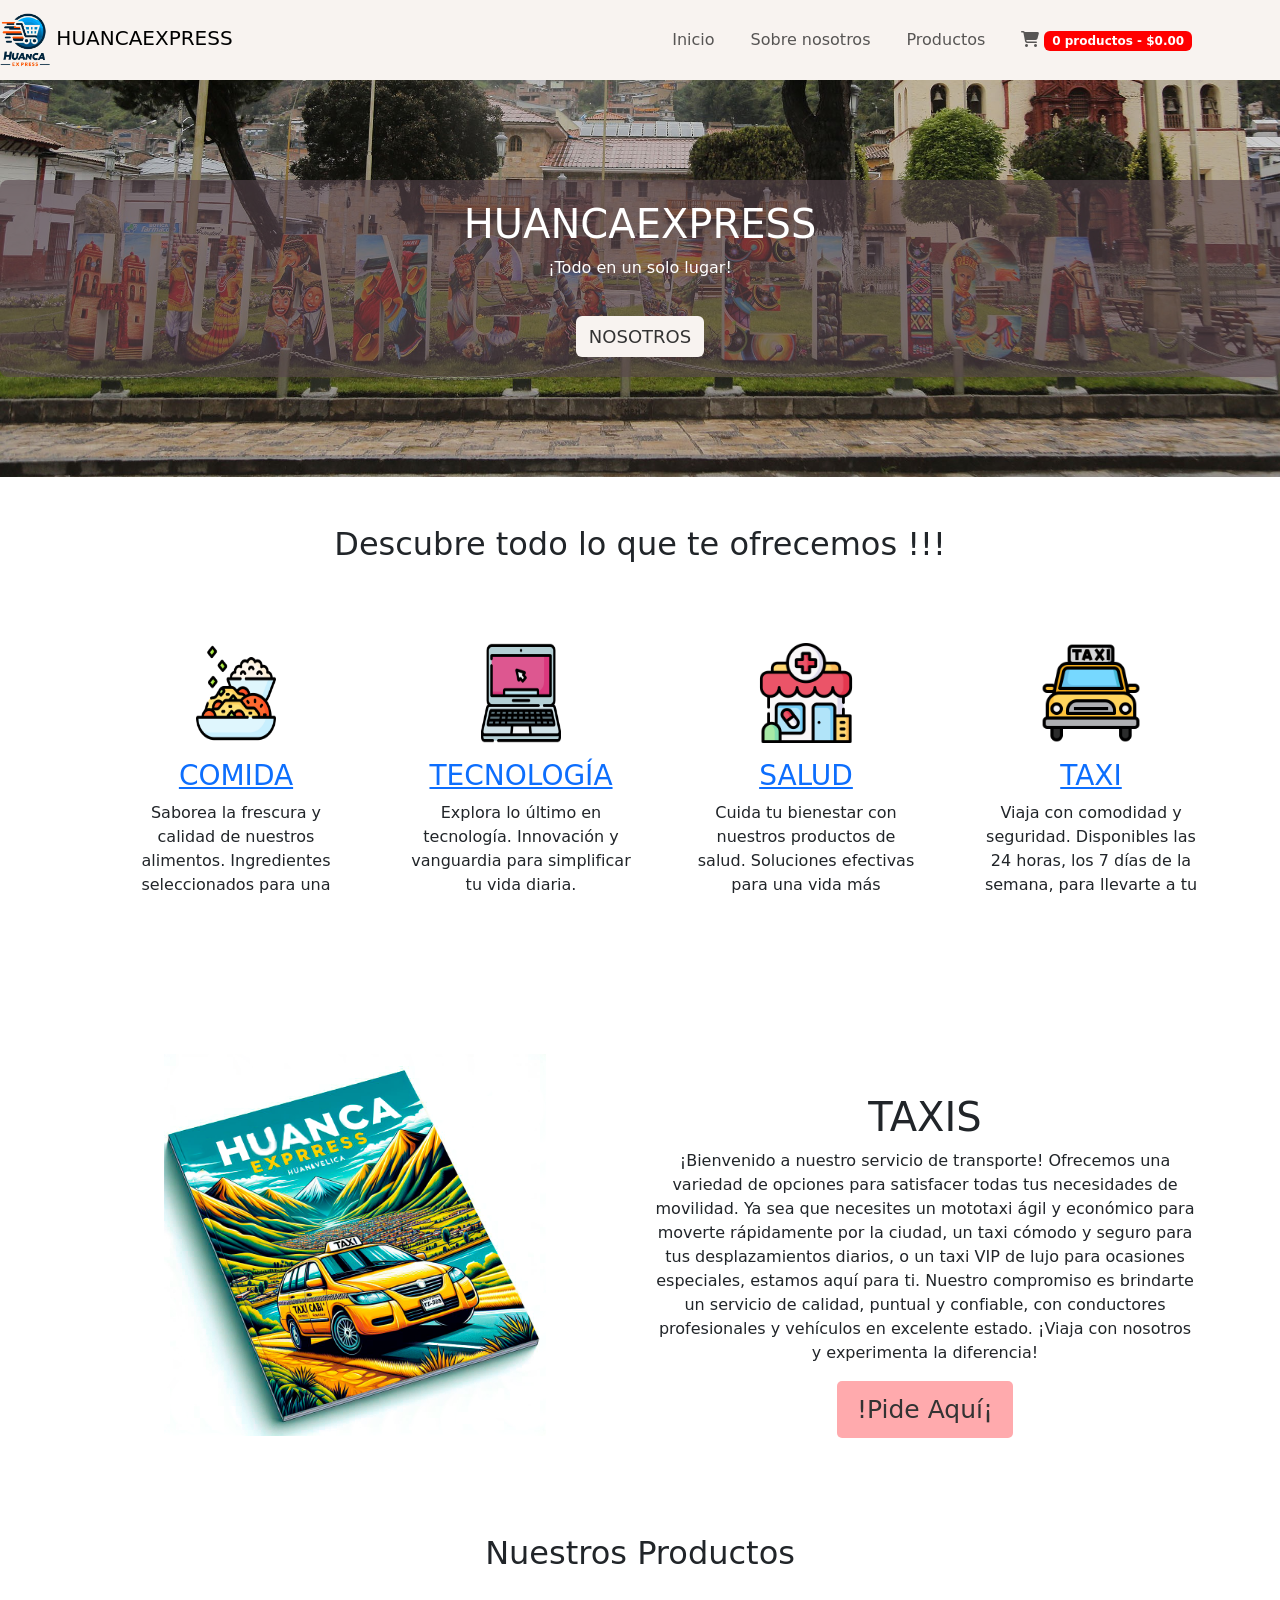
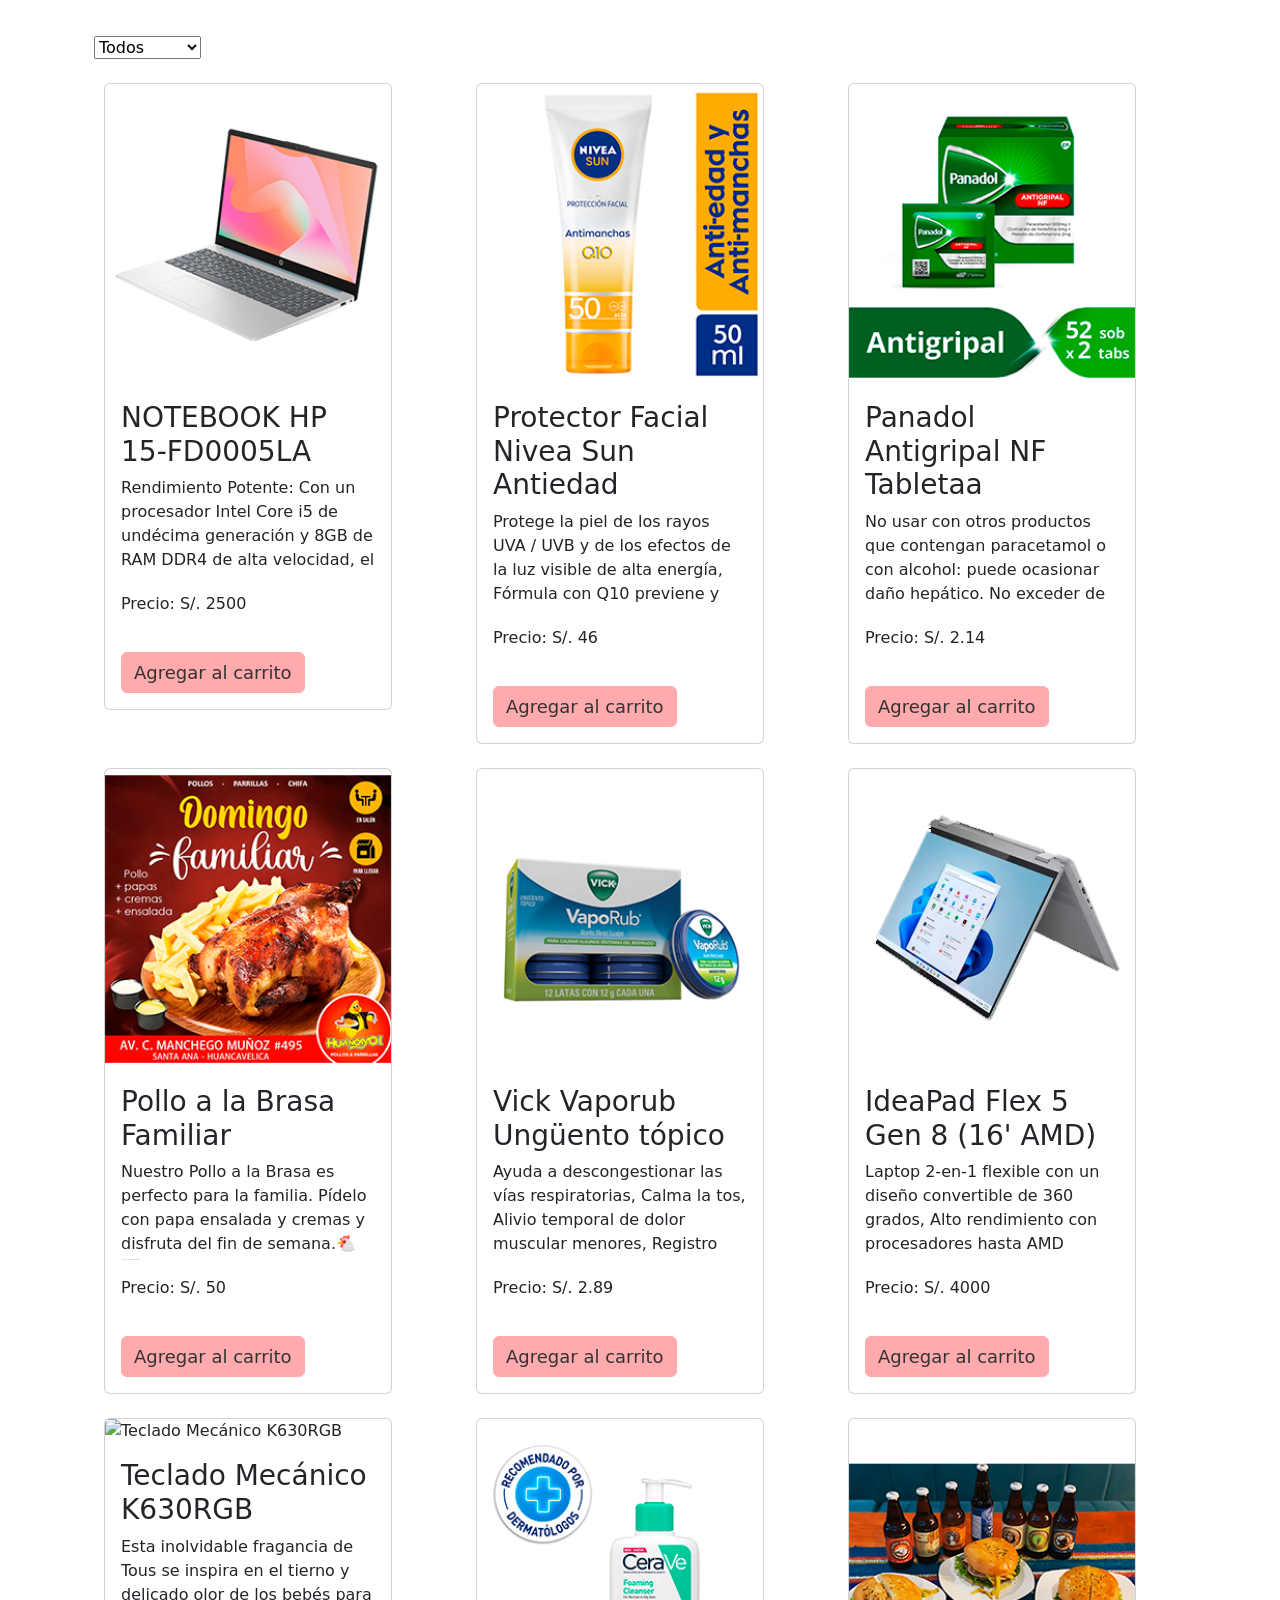
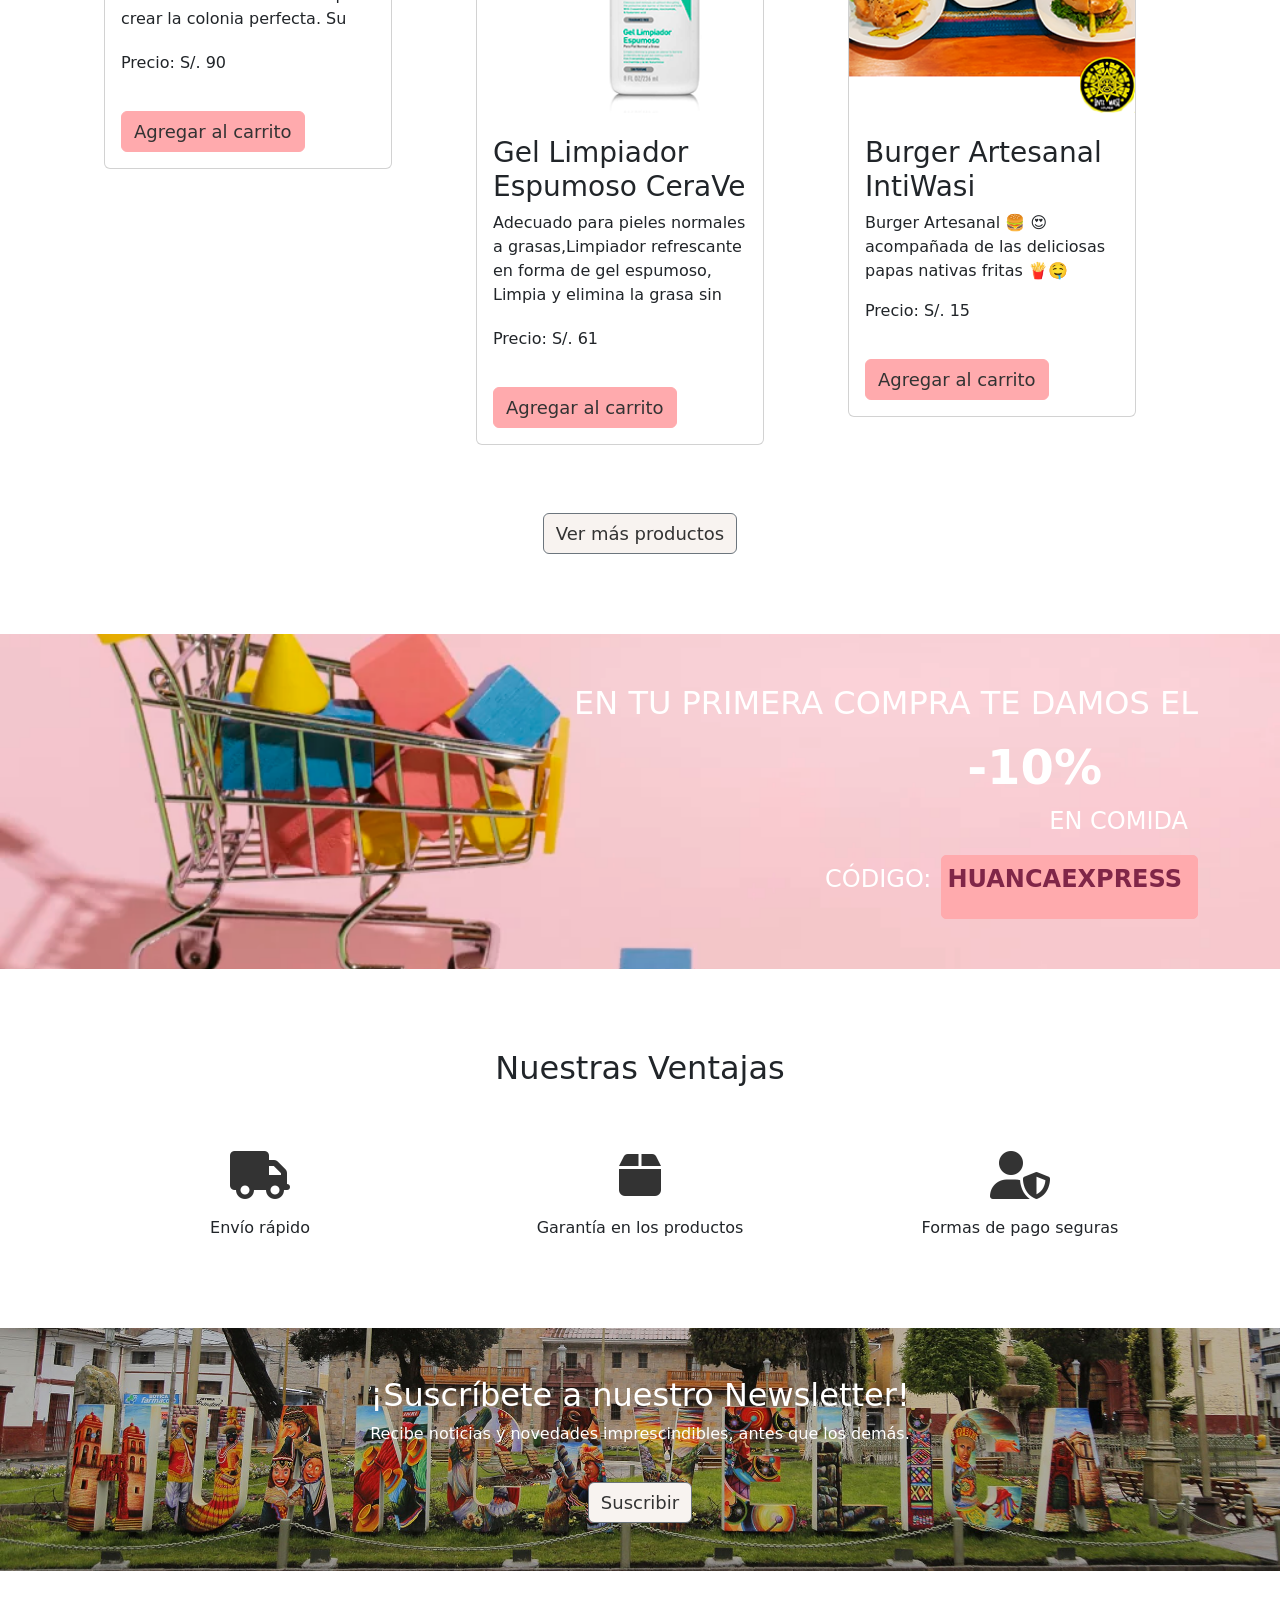
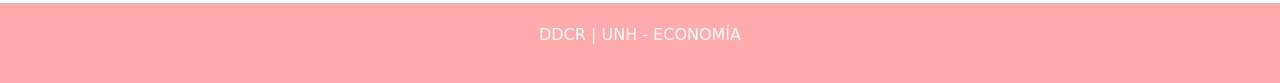
==== commit adb3474f: "Add files via upload" ====
--- a/index.html
+++ b/index.html
@@ -1,678 +1,282 @@
-<!DOCTYPE html>
-<html>
-
-<head>
-  <!-- Basic -->
-  <meta charset="utf-8" />
-  <meta http-equiv="X-UA-Compatible" content="IE=edge" />
-  <!-- Mobile Metas -->
-  <meta name="viewport" content="width=device-width, initial-scale=1, shrink-to-fit=no" />
-  <!-- Site Metas -->
-  <meta name="keywords" content="" />
-  <meta name="description" content="" />
-  <meta name="author" content="" />
-
-  <title>HuancaExpress</title>
-
-  <!-- bootstrap core css -->
-  <link rel="stylesheet" type="text/css" href="css/bootstrap.css" />
-  <link href="images/esc.png" rel="icon">
-  <!-- fonts style -->
-  <link href="https://fonts.googleapis.com/css?family=Dosis:400,500|Poppins:400,700&display=swap" rel="stylesheet" />
-  <!-- Custom styles for this template -->
-  <link href="css/style.css" rel="stylesheet" />
-  <!-- responsive style -->
-  <link href="css/responsive.css" rel="stylesheet" />
-</head>
-
-<body>
-  <div class="hero_area">
-    <!-- header section strats -->
-    <header class="header_section">
-      <div class="container-fluid">
-        <nav class="navbar navbar-expand-lg custom_nav-container">
-          <a class="navbar-brand" href="index.html">
-            <img src="images/logo.png" alt="" /><span>
-              HuancaExpress
-            </span>
-          </a>
-
-          <div class="navbar-collapse" id="">
-            <div class="container">
-              <div class=" mr-auto flex-column flex-lg-row align-items-center">
-                <ul class="navbar-nav justify-content-between ">
-                  <div class="d-none d-lg-flex">
-                    <li class="nav-item">
-                      <a class="nav-link" href="fruit.html">
-                        Número de Contacto : 958 763 892</a>
-                    </li>
-                    <li class="nav-item">
-                      <a class="nav-link" href="service.html">
-                        HuancaExpress@gmail.com
-                      </a>
-                    </li>
-                  </div>
-                  <div class=" d-none d-lg-flex">
-                    <li class="nav-item">
-                      <a class="nav-link" href="contact.html">
-                        Login / Registrarse
-                      </a>
-                    </li>
-                    <form class="form-inline my-2 ml-5 mb-3 mb-lg-0">
-                      <button class="btn  my-2 my-sm-0 nav_search-btn" type="submit"></button>
-                    </form>
-                  </div>
-                </ul>
-              </div>
-            </div>
-
-            <div class="custom_menu-btn">
-              <button onclick="openNav()"></button>
-            </div>
-            <div id="myNav" class="overlay">
-              <a href="javascript:void(0)" class="closebtn" onclick="closeNav()">&times;</a>
-              <div class="overlay-content">
-                <a href="index.html">INICIO</a>
-                <a href="product.html">PRODUCTOS</a>
-              </div>
-            </div>
-          </div>
-        </nav>
-      </div>
-    </header>
-    <!-- end header section -->
-    <!-- slider section -->
-    <section class=" slider_section position-relative">
-      <div id="carouselExampleControls" class="carousel slide" data-ride="carousel">
-        <div class="carousel-inner">
-          <div class="carousel-item active">
-            <div class="slider_item-box">
-              <div class="slider_item-container">
-                <div class="container-fluid">
-                  <div class="row">
-                    <div class="offset-md-2 col-md-4">
-                      <div class="slider_item-detail">
-                        <div>
-                          <h2 class="slider_heading">
-                            OFERTAS <br />
-                            TODOS LOS DÍAS
-                          </h2>
-                          <p>
-                            Descubre nuestras ofertas exclusivas todos los días. 
-                            Desde descuentos en tus productos favoritos hasta promociones 
-                            especiales que no querrás perderte. ¡Aprovecha y ahorra con nuestras ofertas diarias!
-                          </p>
-                          <div class="d-flex">
-                            <a href="" class="slider_btn">
-                              Pide ahora
-                            </a>
-                          </div>
-                        </div>
-                      </div>
-                    </div>
-                    <div class="col-md-6">
-                      <div class="hero_img-box">
-                        <img src="images/fondo.png" alt="">
-                      </div>
-                    </div>
-                  </div>
-                </div>
-              </div>
-            </div>
-          </div>
-          <div class="carousel-item">
-            <div class="slider_item-box">
-              <div class="slider_item-container">
-                <div class="container-fluid">
-                  <div class="row">
-                    <div class="offset-md-2 col-md-4">
-                      <div class="slider_item-detail">
-                        <div>
-                          <h2 class="slider_heading">
-                            Nuevos productos <br />
-                            exclusivos
-                          </h2>
-                          <p>
-                            Diseñados para ofrecerte lo mejor en calidad, 
-                            estos nuevos lanzamientos están disponibles solo para nuestros 
-                            clientes más exigentes. ¡No te pierdas la oportunidad de ser el primero en tenerlos!
-                          </p>
-                          <div class="d-flex">
-                            <a href="" class="slider_btn">
-                              Pide Ahora
-                            </a>
-                          </div>
-                        </div>
-                      </div>
-                    </div>
-                    <div class="col-md-6">
-                      <div class="hero_img-box">
-                        <img src="images/fondo.png" alt=""/>
-                      </div>
-                    </div>
-                  </div>
-                </div>
-              </div>
-            </div>
-          </div>
-        </div>
-        <a class="carousel-control-prev" href="#carouselExampleControls" role="button" data-slide="prev">
-          <span class="sr-only">Previous</span>
-        </a>
-        <a class="carousel-control-next" href="#carouselExampleControls" role="button" data-slide="next">
-          <span class="sr-only">Next</span>
-        </a>
-      </div>
-    </section>
-
-    <!-- end slider section -->
-  </div>
-
-  <!-- detail section -->
-  <section class="detail_section">
-    <div class="container-fluid">
-      <div class="row">
-        <div class="col-lg-3">
-          <div class="detail_img-box">
-            <img src="images/detail.png" alt="" class="w-100" />
-          </div>
-        </div>
-        <div class=" col-lg-7">
-          <div class="detail_container">
-            <div class="detail-box d-box-1">
-              <a href="">
-                <div class="detail-content">
-                  <img src="images/laptop.png" alt="" />
-                  <h5>
-                    Laptops
-                  </h5>
-                </div>
-              </a>
-            </div>
-            <div class="detail-box d-box-2">
-              <a href="">
-                <div class="detail-content">
-                  <img src="images/cel.png" alt="" />
-                  <h5>
-                    Celulares
-                  </h5>
-                </div>
-              </a>
-            </div>
-            <div class="detail-box d-box-3">
-              <a href="">
-                <div class="detail-content">
-                  <img src="images/pc.png" alt="" />
-                  <h5>
-                    Computadoras
-                  </h5>
-                </div>
-              </a>
-            </div>
-            <div class="detail-box d-box-4">
-              <a href="">
-                <div class="detail-content">
-                  <img src="images/impresora.png" alt="" />
-                  <h5>
-                    Accesorios
-                  </h5>
-                </div>
-              </a>
-            </div>
-          </div>
-        </div>
-      </div>
-    </div>
-  </section>
-  <!-- end detail section -->
-
-  <!-- products section -->
-  <section class="products_section">
-    <div class="heading_container">
-      <h2>
-        Nuevos Productos en Tienda
-      </h2>
-      <p>
-        Productos Destacados Recién Llegados
-      </p>
-    </div>
-    <div class="container layout_padding">
-      <div class="product_container">
-        <a href="">
-          <div class="product_box">
-            <div class="product_img-box">
-              <img src="images/p1.png" alt="" />
-              <span>
-                Sale
-              </span>
-            </div>
-            <div class="product_detail-box">
-              <span>
-                S/. 2120.00
-              </span>
-              <p>
-                Laptop HP 15-fd0004la 15.6" FHD, Core i3
-              </p>
-            </div>
-          </div>
-        </a>
-        <a href="">
-          <div class="product_box">
-            <div class="product_img-box">
-              <img src="images/p2.png" alt="" />
-              <span>
-                Sale
-              </span>
-            </div>
-            <div class="product_detail-box">
-              <span>
-                S/. 910.00
-              </span>
-              <p>
-                Impresora Multifuncional EPSON L4260
-              </p>
-            </div>
-          </div>
-        </a>
-        <a href="">
-          <div class="product_box">
-            <div class="product_img-box">
-              <img src="images/p3.png" alt="" />
-              <span>
-                Sale
-              </span>
-            </div>
-            <div class="product_detail-box">
-              <span>
-                S/. 2850.00
-              </span>
-              <p>
-                PC Intel Core i7 8GB DDR4, 250GB
-              </p>
-            </div>
-          </div>
-        </a>
-        <a href="">
-          <div class="product_box">
-            <div class="product_img-box">
-              <img src="images/p4.png" alt="" />
-              <span>
-                Sale
-              </span>
-            </div>
-            <div class="product_detail-box">
-              <span>
-                $150.00
-              </span>
-              <p>
-                Teclado Gamer Redragon Dragonborn Black K630
-              </p>
-            </div>
-          </div>
-        </a>
-        <a href="">
-          <div class="product_box">
-            <div class="product_img-box">
-              <img src="images/p5.png" alt="" />
-              <span>
-                Sale
-              </span>
-            </div>
-            <div class="product_detail-box">
-              <span>
-                S/. 150.00
-              </span>
-              <p>
-                EPOS ADAPT135 USB
-              </p>
-            </div>
-          </div>
-        </a>
-        <a href="">
-          <div class="product_box">
-            <div class="product_img-box">
-              <img src="images/p6.png" alt="" />
-              <span>
-                Sale
-              </span>
-            </div>
-            <div class="product_detail-box">
-              <span>
-                S/. 3150.00
-              </span>
-              <p>
-                IdeaPad Flex 5 Gen 8 (16" AMD) | Portátil 2-en-1
-              </p>
-            </div>
-          </div>
-        </a>
-        <a href="">
-          <div class="product_box">
-            <div class="product_img-box">
-              <img src="images/p7.png" alt="" />
-              <span>
-                Sale
-              </span>
-            </div>
-            <div class="product_detail-box">
-              <span>
-                S/. 350.00
-              </span>
-              <p>
-                JBL Quantum Duo | Altavoces para Gaming 
-              </p>
-            </div>
-          </div>
-        </a>
-        <a href="">
-          <div class="product_box">
-            <div class="product_img-box">
-              <img src="images/p8.png" alt="" />
-              <span>
-                Sale
-              </span>
-            </div>
-            <div class="product_detail-box">
-              <span>
-                S/. 4150.00
-              </span>
-              <p>
-                MSI Titan 18 HX A14VIG Gaming Laptop
-              </p>
-            </div>
-          </div>
-        </a>
-        <a href="">
-          <div class="product_box">
-            <div class="product_img-box">
-              <img src="images/p9.png" alt="" />
-              <span>
-                Sale
-              </span>
-            </div>
-            <div class="product_detail-box">
-              <span>
-                S/. 2650.00
-              </span>
-              <p>
-                PC de Escritorio DELL
-              </p>
-            </div>
-          </div>
-        </a>
-        <a href="">
-          <div class="product_box">
-            <div class="product_img-box">
-              <img src="images/p10.png" alt="" />
-              <span>
-                Sale
-              </span>
-            </div>
-            <div class="product_detail-box">
-              <span>
-                S/. 4550.00
-              </span>
-              <p>
-                Impresora HP LaserJet Pro MFP 4103fdw
-              </p>
-            </div>
-          </div>
-        </a>
-        <a href="">
-          <div class="product_box">
-            <div class="product_img-box">
-              <img src="images/p11.png" alt="" />
-              <span>
-                Sale
-              </span>
-            </div>
-            <div class="product_detail-box">
-              <span>
-                S/. 3650.00
-              </span>
-              <p>
-                HP Pavilion Gaming - Portátil de 15 Pulgadas, Intel Core i5-9300H
-              </p>
-            </div>
-          </div>
-        </a>
-        <a href="">
-          <div class="product_box">
-            <div class="product_img-box">
-              <img src="images/p12.png" alt="" />
-              <span>
-                Sale
-              </span>
-            </div>
-            <div class="product_detail-box">
-              <span>
-                $150.00
-              </span>
-              <p>
-                Tinta Multifuncional EcoTank L5190
-              </p>
-            </div>
-          </div>
-        </a>
-      </div>
-    </div>
-  </section>
-
-  <!-- end products section -->
-
-  <!-- find section -->
-  <section class="find_section layout_padding-bottom">
-    <div class="container-fluid">
-      <div class="row">
-        <div class="col-lg-6 col-md-8 offset-md-2">
-          <div class="find_container">
-            <div class="row">
-              <div class="col-sm-6">
-                <div class="find_container-img">
-                  <img src="images/SDSD.png" alt="" />
-                </div>
-              </div>
-              <div class="col-sm-6">
-                <h3>
-                  Encuentra Todo  <br />
-                  de la A a la Z
-                </h3>
-                <p>
-                  Compra para el Regreso a Clases
-                </p>
-              </div>
-            </div>
-          </div>
-          <div class="shop_container">
-            <div class="row">
-              <div class="col-sm-6">
-                <p>
-                  Laptops
-                </p>
-                <h3>
-                  De todas las marcas
-                </h3>
-                <div>
-                  <a href="">
-                    Mira aqui
-                  </a>
-                </div>
-              </div>
-              <div class="col-sm-6">
-                <div class="shoe_img-box">
-                  <img src="images/AAA.png" alt="" />
-                </div>
-              </div>
-            </div>
-          </div>
-        </div>
-        <div class="col-md-4">
-          <div class="find_img-box">
-            <img src="images/find-hero.png" alt="" />
-          </div>
-        </div>
-      </div>
-    </div>
-  </section>
-
-  <!-- end find section -->
-  <!-- client section -->
-  <section class="client_section layout_padding">
-    <div class="container">
-      <h2>
-        Lo que dicen nuestros Clientes
-      </h2>
-      <div id="carouselExample2Controls" class="carousel slide" data-ride="carousel">
-        <div class="carousel-inner">
-          <div class="carousel-item active">
-            <div class="row layout_padding2">
-              <div class="col-md-6">
-                <div class="client_box">
-                  <div class="client_id-box">
-                    <div class="client_img-box">
-                      <img src="images/client.png" alt="" />
-                    </div>
-                    <h4>Dayeli Cotera</h4>
-                  </div>
-                  <div class="client_detail">
-                    <p>
-                      Estoy muy satisfecho con mi reciente compra de una laptop en esta tienda. 
-                      La variedad de modelos disponibles es impresionante, y encontré exactamente 
-                      lo que necesitaba a un precio competitivo. El proceso de compra fue sencillo y rápido,
-                       y la entrega llegó antes de lo esperado. Además, el servicio al cliente fue excepcional,
-                      respondiendo todas mis preguntas con amabilidad y profesionalismo. Sin duda, 
-                      recomendaría esta tienda a cualquiera que esté buscando una laptop de calidad.
-                    </p>
-                  </div>
-                </div>
-              </div>
-              <div class="col-md-6">
-                <div class="client_box">
-                  <div class="client_id-box">
-                    <div class="client_img-box">
-                      <img src="images/client.png" alt="" />
-                    </div>
-                    <h4>Dayeli Cotera</h4>
-                  </div>
-                  <div class="client_detail">
-                    <p>
-                      Estoy muy satisfecho con mi reciente compra de una laptop en esta tienda. 
-                      La variedad de modelos disponibles es impresionante, y encontré exactamente 
-                      lo que necesitaba a un precio competitivo. El proceso de compra fue sencillo y rápido,
-                       y la entrega llegó antes de lo esperado. Además, el servicio al cliente fue excepcional,
-                      respondiendo todas mis preguntas con amabilidad y profesionalismo. Sin duda, 
-                      recomendaría esta tienda a cualquiera que esté buscando una laptop de calidad.
-                    </p>
-                  </div>
-                </div>
-              </div>
-            </div>
-          </div>
-          <div class="carousel-item">
-            <div class="row layout_padding2">
-              <div class="col-md-6">
-                <div class="client_box">
-                  <div class="client_id-box">
-                    <div class="client_img-box">
-                      <img src="images/client.png" alt="" />
-                    </div>
-                    <h4>Dayeli Cotera</h4>
-                  </div>
-                  <div class="client_detail">
-                    <p>
-                      Estoy muy satisfecho con mi reciente compra de una laptop en esta tienda. 
-                      La variedad de modelos disponibles es impresionante, y encontré exactamente 
-                      lo que necesitaba a un precio competitivo. El proceso de compra fue sencillo y rápido,
-                       y la entrega llegó antes de lo esperado. Además, el servicio al cliente fue excepcional,
-                      respondiendo todas mis preguntas con amabilidad y profesionalismo. Sin duda, 
-                      recomendaría esta tienda a cualquiera que esté buscando una laptop de calidad.
-                    </p>
-                  </div>
-                </div>
-              </div>
-              <div class="col-md-6">
-                <div class="client_box">
-                  <div class="client_id-box">
-                    <div class="client_img-box">
-                      <img src="images/client.png" alt="" />
-                    </div>
-                    <h4>Dayeli Cotera</h4>
-                  </div>
-                  <div class="client_detail">
-                    <p>
-                      Estoy muy satisfecho con mi reciente compra de una laptop en esta tienda. 
-                      La variedad de modelos disponibles es impresionante, y encontré exactamente 
-                      lo que necesitaba a un precio competitivo. El proceso de compra fue sencillo y rápido,
-                       y la entrega llegó antes de lo esperado. Además, el servicio al cliente fue excepcional,
-                      respondiendo todas mis preguntas con amabilidad y profesionalismo. Sin duda, 
-                      recomendaría esta tienda a cualquiera que esté buscando una laptop de calidad.
-                    </p>
-                  </div>
-                </div>
-              </div>
-            </div>
-          </div>
-        </div>
-        <a class="carousel-control-prev" href="#carouselExample2Controls" role="button" data-slide="prev">
-
-          <span class="sr-only">Previous</span>
-        </a>
-        <a class="carousel-control-next" href="#carouselExample2Controls" role="button" data-slide="next">
-
-          <span class="sr-only">Next</span>
-        </a>
-      </div>
-
-    </div>
-  </section>
-  <!-- end client section -->
-
-  <!-- sign section -->
-  <section class="sign_section layout_padding2">
-    <div class="container">
-      <div class="row">
-        <div class="col-md-5">
-          <h3>
-            Suscríbete al boletín informativo
-          </h3>
-        </div>
-        <div class="col-md-7">
-          <form action="">
-            <input type="email" placeholder="Ingresa tu correo" />
-            <button>
-              Suscríbete
-            </button>
-          </form>
-        </div>
-      </div>
-    </div>
-  </section>
-
-  <!-- end sign section -->
-
-  <!-- end info section -->
-
-  <!-- footer section -->
-  <section class="container-fluid footer_section">
-    <p>
-      Copyright &copy; 2024 Todos los derechos reservados por
-      <a href="https://www.facebook.com/profile.php?id=100004716076134">Dayeli Cotera</a>
-    </p>
-  </section>
-  <!-- footer section -->
-
-  <script type="text/javascript" src="js/jquery-3.4.1.min.js"></script>
-  <script type="text/javascript" src="js/bootstrap.js"></script>
-
-  <script>
-    function openNav() {
-      document.getElementById("myNav").style.width = "100%";
-    }
-
-    function closeNav() {
-      document.getElementById("myNav").style.width = "0%";
-    }
-  </script>
-</body>
-
+<!DOCTYPE html>
+<html lang="es">
+    <head>
+        <meta charset="UTF-8">
+        <meta name="viewport" content="width=device-width, initial-scale=1.0">
+        <title>HUANCAEXPRESS</title>
+        <link href="https://cdn.jsdelivr.net/npm/bootstrap@5.0.2/dist/css/bootstrap.min.css" rel="stylesheet" integrity="sha384-EVSTQN3/azprG1Anm3QDgpJLIm9Nao0Yz1ztcQTwFspd3yD65VohhpuuCOmLASjC" crossorigin="anonymous"> 
+        <link rel="stylesheet" href="css/style.css">
+        <link rel="stylesheet" href="https://cdnjs.cloudflare.com/ajax/libs/font-awesome/6.4.2/css/all.min.css">
+        <link rel="icon" href="favicon.ico" type="image/x-icon">
+        <link href="img/logo.png" rel="icon">
+    </head>
+
+<body>
+    <!-- Índice de navegación -->
+    <nav class="navbar navbar-expand-lg navbar-light">
+        <!-- Logo y Título -->
+        <a class="navbar-brand" href="index.html">
+            <img src="img/logo.png" alt="Logo de la Tienda" width="50">
+            <span>HUANCAEXPRESS</span>
+        </a>
+    
+        <!-- Botón de navegación para pantallas pequeñas -->
+        <button class="navbar-toggler" type="button" data-bs-toggle="collapse" data-bs-target="#navbarNav" aria-controls="navbarNav" aria-expanded="false" aria-label="Toggle navigation">
+            <span class="navbar-toggler-icon"></span>
+        </button>
+    
+        <!-- Enlaces de navegación -->
+        <div class="collapse navbar-collapse" id="navbarNav">
+            <ul class="navbar-nav ml-auto"> 
+                <li class="nav-item">
+                    <a class="nav-link" href="index.html">Inicio</a>
+                </li>
+                <li class="nav-item">
+                    <a class="nav-link" href="nosotros.html">Sobre nosotros</a>
+                </li>
+                <li class="nav-item">
+                    <a class="nav-link" href="productos.html">Productos</a>
+                </li>
+                <li class="nav-item">
+                    <a class="nav-link" href="carrito.html">
+                        <i class="fa fa-shopping-cart"></i>
+                        <span id="cart-count" class="badge badge-pill badge-danger">0</span>
+                    </a>
+                </li>
+            </ul>
+        </div>
+    </nav>
+
+    <!-- Modal de confirmación -->
+<div id="modal-confirmacion" class="modal" tabindex="-1" role="dialog">
+    <div class="modal-dialog" role="document">
+        <div class="modal-content">
+            <div class="modal-header">
+                <h5 class="modal-title">Producto agregado</h5>
+            </div>
+            <div class="modal-body">
+                <p>Has agregado un producto a tu compra.</p>
+            </div>
+        </div>
+    </div>
+</div>
+        
+        <!-- Header -->
+        <header style="background-image: url('img/hvca.jpg');">
+            <div class="header-content">
+                <h1>HUANCAEXPRESS</h1>
+                <p>¡Todo en un solo lugar!</p>
+                <a href="nosotros.html" class="btn">NOSOTROS</a>
+            </div>
+        </header>
+
+<!-- Sección de Información -->
+<section id="informacion" class="text-center py-5">
+    <h2 style="justify-content: center; margin-bottom: 2em;">Descubre todo lo que te  ofrecemos !!!</h2>
+    <div class="container">
+        <div class="row justify-content-center">
+            <div class="col-md-3 col-sm-6 mb-4">
+                <div class="card h-100 p-3 border-0">
+                    <a href="comida.html"><img src="img/comida.png" alt="Unisex" class="card-img-top img-fluid" style="width: 80px; height: 100px; margin: 0 auto;"></a>
+                    <div class="card-body">
+                        <a href="comida.html"><h3 class="card-title">COMIDA</h3></a>
+                        <p class="card-text">Saborea la frescura y calidad de nuestros alimentos. Ingredientes seleccionados para una experiencia culinaria inigualable.</p>
+                    </div>
+                </div>
+            </div>
+            <div class="col-md-3 col-sm-6 mb-4">
+                <div class="card h-100 p-3 border-0">
+                    <a href="tecnologia.html"><img src="img/laptop.png" alt="Mujeres" class="card-img-top img-fluid" style="width: 80px; height: 100px; margin: 0 auto;"></a>
+                    <div class="card-body">
+                        <a href="tecnologia.html"><h3 class="card-title">TECNOLOGÍA</h3></a>
+                        <p class="card-text">Explora lo último en tecnología. Innovación y vanguardia para simplificar tu vida diaria.</p>
+                    </div>
+                </div>
+            </div>
+            <div class="col-md-3 col-sm-6 mb-4">
+                <div class="card h-100 p-3 border-0">
+                    <a href="salud.html"><img src="img/farmacia.png" alt="Hombres" class="card-img-top img-fluid" style="width: 100px; height: 100px; margin: 0 auto;"></a>
+                    <div class="card-body">
+                        <a href="salud.html"><h3 class="card-title">SALUD</h3></a>
+                        <p class="card-text">Cuida tu bienestar con nuestros productos de salud. Soluciones efectivas para una vida más saludable y feliz.</p>
+                    </div>
+                </div>
+            </div>
+            <div class="col-md-3 col-sm-6 mb-4">
+                <div class="card h-100 p-3 border-0">
+                    <a href="taxi.html"><img src="img/taxi.png" alt="Niños" class="card-img-top img-fluid" style="width: 100px; height: 100px; margin: 0 auto;"></a>
+                    <div class="card-body">
+                        <a href="taxi.html"><h3 class="card-title">TAXI</h3></a>
+                        <p class="card-text">Viaja con comodidad y seguridad. Disponibles las 24 horas, los 7 días de la semana, para llevarte a tu destino de manera rápida y confiable.</p>
+                    </div>
+                </div>
+            </div>
+        </div>
+    </div>
+</section>
+
+<!-- Sección "Sobre nosotros" -->
+<section id="sobre-nosotros" class="py-5">
+    <div class="container">
+        <div class="row no-gutters">
+            <!-- Primera columna con la imagen -->
+            <div class="col-md-6 d-flex justify-content-center align-items-center">
+                <img src="img/FOLLETO.png" alt="TAXIS" class="img-fluid" width="70%">
+            </div>
+            <!-- Segunda columna con el contenido -->
+            <div class="col-md-6">
+                <h1>TAXIS</h1>
+                <center><p>¡Bienvenido a nuestro servicio de transporte! Ofrecemos una variedad de opciones para satisfacer todas tus necesidades de movilidad. Ya sea que necesites un mototaxi ágil y económico para moverte rápidamente por la ciudad, un taxi cómodo y seguro para tus desplazamientos diarios, o un taxi VIP de lujo para ocasiones especiales, estamos aquí para ti. Nuestro compromiso es brindarte un servicio de calidad, puntual y confiable, con conductores profesionales y vehículos en excelente estado. ¡Viaja con nosotros y experimenta la diferencia!</p>
+                <a href="taxi.html" class="btn-link">!Pide Aquí¡</a>
+            </div></center>
+        </div>
+    </div>
+</section>
+
+
+<!-- Sección "Nuestros productos" -->
+<section id="nuestros-productos" class="py-5">
+    <div class="container">
+        <div class="text-center">
+            <h2 style="margin-bottom: 2em;">Nuestros Productos</h2>
+        </div>
+        <div class="container justify-content-center">
+            <select class="mb-4" id="filtroGenero" onchange="filtrarPorGenero(this.value)">
+            </select>
+            <div class="row justify-content-center" id="product-list"></div>
+            <div class="text-center mt-4">
+                <a href="productos.html" class="btn btn-secondary">Ver más productos</a>
+            </div>
+        </div>
+    </div>
+</section>
+
+
+
+<!-- Sección de Publicidad -->
+<section id="publicidad" style="background-image: url('img/carrito.png');">
+    <div class="container">
+        <div class="row">
+            <div class="col-md-12 text-right">
+                <div class="publicidad-content">
+                    <h2>En tu primera compra te damos el</h2>
+                    <span>-10%</span>
+                    <p>En comida</p>
+                    <div class="codigo-descuento">
+                        <p>Código:</p>
+                        <div class="codigo-borde">
+                            <p id="codigo">HUANCAEXPRESS</p>
+                        </div>
+                    </div>
+                </div>
+            </div>
+        </div>
+    </div>
+</section>
+
+
+<!-- Sección Ventajas -->
+<section id="ventajas" class="py-5">
+    <div class="container text-center">
+        <h2>Nuestras Ventajas</h2>
+        <div class="row">
+            <div class="col-md-4 mb-4">
+                <i class="fas fa-truck fa-3x"></i>
+                <p class="mt-3">Envío rápido</p>
+            </div>
+            <div class="col-md-4 mb-4">
+                <i class="fas fa-box fa-3x"></i>
+                <p class="mt-3">Garantía en los productos</p>
+            </div>
+            <div class="col-md-4 mb-4">
+                <i class="fas fa-user-shield fa-3x"></i>
+                <p class="mt-3">Formas de pago seguras</p>
+            </div>
+        </div>
+    </div>
+</section>
+
+
+    <!-- Sección Suscribir -->
+    <section id="suscribir" class="py-5" style="background-image: url('img/hvca.jpg');">
+        <div class="container text-center">
+            <h2 class="Blanco">¡Suscríbete a nuestro Newsletter!</h2>
+            <p class="Blanco">Recibe noticias y novedades imprescindibles, antes que los demás.</p>
+            <button type="button" class="btn btn-secondary" data-bs-toggle="modal" data-bs-target="#subscribeModal">
+                Suscribir
+            </button>
+        </div>
+    </section>
+
+<!-- Ventana modal para la suscripción -->
+<div class="modal fade" id="subscribeModal" tabindex="-1" aria-labelledby="exampleModalLabel" aria-hidden="true">
+    <div class="modal-dialog">
+        <div class="modal-content">
+            <div class="modal-header">
+                <h4 class="modal-title" id="exampleModalLabel">Suscripción</h4>
+                <button type="button" class="btn-close" data-bs-dismiss="modal" aria-label="Close"></button>
+            </div>
+            
+            <div class="modal-body">
+                <p>Completa el siguiente formulario para hacerte llegar nuestro Newsletter</p>
+                <form>
+                    <div class="form-group">
+                        <label for="nombreApellido">Nombre y apellido</label>
+                        <input type="text" class="form-control" id="nombreApellido" placeholder="Escribe tu nombre y apellido">
+                    </div>
+                    <div class="form-group">
+                        <label for="correoElectronico">Correo electrónico</label>
+                        <input type="email" class="form-control" id="correoElectronico" placeholder="Escribe tu correo electrónico">
+                    </div>
+                    <div class="form-group">
+                        <label>Selecciona las marcas de perfume que más te interesan</label>
+                        <div class="form-check">
+                            <input class="form-check-input" type="checkbox" id="marcaCarolinaHerrera">
+                            <label class="form-check-label" for="marcaCarolinaHerrera">CAROLINA HERRERA</label>
+                        </div>
+                        <div class="form-check">
+                            <input class="form-check-input" type="checkbox" id="marcaGiorgioArmani">
+                            <label class="form-check-label" for="marcaGiorgioArmani">GIORGIO ARMANI</label>
+                        </div>
+                        <div class="form-check">
+                            <input class="form-check-input" type="checkbox" id="marcaTous">
+                            <label class="form-check-label" for="marcaTous">TOUS</label>
+                        </div>
+                        <div class="form-check">
+                            <input class="form-check-input" type="checkbox" id="marcaYvesSaintLaurent">
+                            <label class="form-check-label" for="marcaYvesSaintLaurent">YVES SAINT LAURENT</label>
+                        </div>
+                        <div class="form-check">
+                            <input class="form-check-input" type="checkbox" id="marcaHugoBoss">
+                            <label class="form-check-label" for="marcaHugoBoss">HUGO BOSS</label>
+                        </div>
+                    </div>
+                    
+                    
+                    <div class="form-group">
+                        <label for="marcas">Cuéntanos qué marcas quisieras ver en nuestra web</label>
+                        <textarea class="form-control" id="marcas" rows="3"></textarea>
+                    </div>
+                </form>
+            </div>
+            <div class="modal-footer">
+                <button type="button" class="btn btn-secondary" data-bs-dismiss="modal">Cancelar</button>
+                <button type="button" class="btn btn-secondary">Enviar</button>
+            </div>
+        </div>
+    </div>
+</div>
+
+<!-- Footer -->
+<footer>
+    <div class="container text-center">
+        <p>DDCR | UNH - ECONOMÍA</p>
+    </div>
+</footer>
+
+<script src="js/final.js"></script>
+
+    <script src="https://cdn.jsdelivr.net/npm/bootstrap@5.3.1/dist/js/bootstrap.bundle.min.js" integrity="sha384-HwwvtgBNo3bZJJLYd8oVXjrBZt8cqVSpeBNS5n7C8IVInixGAoxmnlMuBnhbgrkm" crossorigin="anonymous"></script>
+
+</body>
 </html>
--- a/css/style.css
+++ b/css/style.css
@@ -1,779 +1,328 @@
-body {
-  font-family: "Poppins", sans-serif;
-  color: #000000;
-  background-color: #ffffff;
-}
-
-.body-bg {
-  background-size: cover;
-  background-repeat: no-repeat;
-}
-
-.layout_padding {
-  padding: 75px 0;
-}
-
-.layout_padding2 {
-  padding: 50px 0;
-}
-
-.layout_padding2-top {
-  padding-top: 50px;
-}
-
-.layout_padding2-bottom {
-  padding-bottom: 50px;
-}
-
-.layout_padding-top {
-  padding-top: 75px;
-}
-
-.layout_padding-bottom {
-  padding-bottom: 75px;
-}
-
-/*header section*/
-.hero_area {
-  background-color: #ff47d9;
-}
-
-.hero_area.sub_pages {
-  height: auto;
-}
-
-.hero_area.sub_pages {
-  height: auto;
-}
-
-.header_section {}
-
-.header_section .container-fluid {
-  padding-right: 25px;
-  padding-left: 25px;
-}
-
-.header_section .nav_container {
-  margin: 0 auto;
-}
-
-.custom_nav-container.navbar-expand-lg .navbar-nav .nav-link img {
-  width: 22px;
-  margin-right: 15px;
-}
-
-.custom_nav-container.navbar-expand-lg .navbar-nav .nav-link {
-  text-transform: uppercase;
-  color: #fefefe;
-  text-align: center;
-}
-
-.custom_menu-btn button {
-  margin-top: 12px;
-  width: 35px;
-  height: 35px;
-  outline: none;
-  border: none;
-  background-image: url(../images/menu.png);
-  background-size: cover;
-  background-repeat: no-repeat;
-  background-color: transparent;
-}
-
-.overlay {
-  height: 100%;
-  width: 0;
-  position: fixed;
-  z-index: 1;
-  top: 0;
-  left: 0;
-  background-color: rgb(0, 0, 0);
-  background-color: rgba(0, 0, 0, 0.9);
-  overflow-x: hidden;
-  transition: 0.5s;
-}
-
-.overlay a.closebtn {
-  display: flex;
-  justify-content: center;
-  align-items: center;
-  width: 50px;
-  height: 50px;
-  border-radius: 100%;
-  background-color: #fff;
-  font-size: 40px;
-  color: #000;
-  position: absolute;
-  top: 20px;
-  right: 20px;
-}
-
-.overlay-content {
-  position: relative;
-  top: 25%;
-  width: 100%;
-  text-align: center;
-  margin-top: 30px;
-  display: flex;
-  flex-direction: column;
-  align-items: center;
-}
-
-.overlay-content a {
-  text-decoration: none;
-  font-size: 22px;
-  color: #f1f1f1;
-  display: block;
-  transition: 0.3s;
-  padding: 10px 20px;
-  margin: 15px 0;
-  text-decoration: none;
-  font-size: 22px;
-  color: #313232;
-  display: block;
-  transition: 0.3s;
-  border: 1px solid #fff;
-  color: #fff;
-  background-color: transparent;
-
-  z-index: 99;
-}
-
-.overlay-content a:hover {
-  background-color: #fff;
-  border: 1px solid transparent;
-}
-
-a,
-a:hover,
-a:focus {
-  text-decoration: none;
-}
-
-a:hover,
-a:focus {
-  color: initial;
-}
-
-.btn,
-.btn:focus {
-  outline: none !important;
-  box-shadow: none;
-}
-
-.custom_nav-container .nav_search-btn {
-  background-image: url(../images/search-icon.png);
-  background-size: 22px;
-  background-repeat: no-repeat;
-  background-position: center;
-  width: 35px;
-  height: 35px;
-  padding: 0;
-  border: none;
-}
-
-.navbar-brand {
-  display: flex;
-  align-items: center;
-}
-
-.navbar-brand img {
-  width: 45px;
-  margin-right: 5px;
-}
-
-.navbar-brand span {
-  font-family: "Poppins", sans-serif;
-  font-size: 22px;
-  font-weight: 700;
-  color: #fefefe;
-}
-
-.custom_nav-container {
-  z-index: 99999;
-  padding: 15px 0;
-}
-
-.custom_nav-container .navbar-toggler {
-  outline: none;
-}
-
-.custom_nav-container .navbar-toggler .navbar-toggler-icon {
-  background-image: url(../images/menu.png);
-  background-size: 55px;
-}
-
-/*end header section*/
-
-/* slider section */
-
-.slider_item-container .row .col-md-6 {
-  padding: 0;
-}
-
-.slider_item-container .row {
-  align-items: center;
-}
-
-.slider_item-detail {
-  color: #fefefe;
-}
-
-.slider_item-detail .slider_heading {
-  font-weight: 500;
-  font-size: 72px;
-  font-family: "Dosis", sans-serif;
-  text-transform: uppercase;
-}
-
-.slider_item-detail p {
-  margin: 45px 0;
-}
-
-.slider_call-btn {
-  display: inline-block;
-  padding: 8px 20px;
-  background-color: #edb040;
-  color: #fefdfd;
-  border-radius: 20px;
-}
-
-.slider_section #carouselExampleControls,
-.carousel-inner,
-.carousel-item {
-  height: 100%;
-}
-
-.slider_section .carousel-control-prev,
-.slider_section .carousel-control-next {
-  position: absolute;
-  left: 2.5%;
-  width: 45px;
-  height: 45px;
-  border: none;
-  border-radius: 100%;
-  opacity: 1;
-  background-repeat: no-repeat;
-  background-size: 28px;
-  background-position: center;
-  background-color: #fff;
-  transform: translateY(-50%);
-}
-
-.slider_section .carousel-control-prev:hover,
-.slider_section .carousel-control-next:hover {
-  background-color: #292727;
-  background-size: 12px;
-}
-
-.slider_section .carousel-control-prev {
-  top: 50%;
-  background-image: url(../images/left-black-arrow.png);
-}
-
-.slider_section .carousel-control-next {
-  top: 59%;
-  background-image: url(../images/right-black-arrow.png);
-}
-
-.slider_section .carousel-control-prev:hover {
-  background-image: url(../images/prev.png);
-}
-
-.slider_section .carousel-control-next:hover {
-  background-image: url(../images/next.png);
-}
-
-.slider_section::before {
-  content: "01/02";
-  position: absolute;
-  top: 7%;
-  left: 3%;
-  opacity: 0.6;
-  color: #fefefe;
-}
-
-.slider_section::after {
-  position: absolute;
-  content: "02/03";
-  bottom: 7%;
-  left: 3%;
-  opacity: 0.6;
-  color: #fefefe;
-}
-
-.hero_img-box img {
-  width: 80%;
-}
-
-.slider_btn {
-  display: inline-block;
-  color: #fefefe;
-  border: 2px solid #fefeff;
-  padding: 8px 30px;
-  border-radius: 25px;
-  margin-bottom: 25px;
-}
-
-.slider_btn:hover {
-  background-color: #fefeff;
-  color: #1e1f1f;
-  border-color: transparent;
-}
-
-/* end slider section */
-
-/* detail section */
-.detail_section {
-  padding-top: 45px;
-}
-
-.detail_container {
-  display: flex;
-  padding-top: 14%;
-}
-
-.detail-box {
-  min-width: 150px;
-  min-height: 150px;
-  border-radius: 100%;
-  display: flex;
-  justify-content: center;
-  align-items: center;
-  margin: 0 15px;
-}
-
-.detail-box::before {
-  content: "";
-  position: absolute;
-  width: 220px;
-  height: 220px;
-  top: auto;
-  left: auto;
-  background-color: #f6f1ed;
-  z-index: -1;
-  border-radius: 100%;
-  transition: transform 1s;
-  transform: rotate();
-}
-
-.detail-box.d-box-1::before,
-.detail-box.d-box-3::before {
-  clip: rect(110px, 220px, 220px, 0);
-}
-
-.detail-box:hover {
-  cursor: pointer;
-}
-
-.detail-box:hover::before {
-  transform: rotate(360deg);
-}
-
-.detail-box.d-box-2::before,
-.detail-box.d-box-4::before {
-  clip: rect(0, 220px, 110px, 0);
-}
-
-.detail-box h5 {
-  font-size: 16px;
-  color: #fefefe;
-  margin-top: 7px;
-}
-
-.detail-box.d-box-1,
-.detail-box.d-box-4 {
-  background-color: #142e59;
-}
-
-.detail-box.d-box-2 {
-  background-color: #ff47d9;
-}
-
-.detail-box.d-box-3 {
-  background-color: #ec4045;
-}
-
-.detail-box .detail-content {
-  display: flex;
-  flex-direction: column;
-  align-items: center;
-}
-
-.detail-box .detail-content img {
-  height: 50px;
-}
-
-/* end detail section */
-
-/* product section */
-.products_section {
-  margin-top: -90px;
-}
-
-.sub_page .products_section {
-  margin-top: 75px;
-}
-
-.products_section .heading_container {
-  display: flex;
-  flex-direction: column;
-  align-items: center;
-}
-
-.products_section .heading_container h2 {
-  font-weight: bold;
-  text-align: center;
-}
-
-.product_container {
-  display: flex;
-  justify-content: center;
-  flex-wrap: wrap;
-}
-
-.product_box {
-  width: 250px;
-  height: 350px;
-  display: flex;
-  flex-direction: column;
-  align-items: center;
-  margin: 0 10px 10px 10px;
-}
-
-.product_img-box {
-  display: flex;
-  flex-direction: column;
-  align-items: center;
-  background-color: #f8f8f8;
-}
-
-.product_img-box img {
-  width: 100%;
-}
-
-.product_img-box span {
-  display: inline-block;
-  background-color: #ec4045;
-  color: #fefeff;
-  padding: 2px 17px;
-  margin-top: -30px;
-  margin-bottom: 15px;
-}
-
-.product_detail-box {
-  text-align: center;
-  color: #717171;
-  margin-top: 10px;
-}
-
-.product_detail-box span {
-  color: #0e7bfa;
-}
-
-/* end product section */
-
-/* find section */
-.find_section {
-  text-align: center;
-}
-
-.find_section img {
-  width: 100%;
-}
-
-.find_section p {
-  color: #e12121;
-  margin: 0;
-}
-
-.find_container,
-.shop_container {
-  background-color: #f3f3f3;
-  margin: 20px 0;
-}
-
-.find_section .row {
-  align-items: center;
-}
-
-.find_container-img {
-  padding: 35px 0 35px 40px;
-}
-
-.shoe_img-box {
-  padding: 35px 35px 35px 0;
-}
-
-.shoe_img-box img {
-  width: 85%;
-}
-
-.find_container h3 {
-  font-size: 32px;
-}
-
-.shop_container h3 {
-  font-size: 26px;
-}
-
-.shop_container a {
-  display: inline-block;
-  padding: 5px 12px;
-  background-color: #ff47d9;
-  color: #fefeff;
-  margin-top: 10px;
-}
-
-/* end find section */
-
-/* client section */
-.client_section {
-  background-color: #313232;
-}
-
-.client_section h2 {
-  color: #fefefe;
-  text-align: center;
-}
-
-.client_box {
-  background-color: #f6f1ed;
-  padding: 25px;
-  color: #313232;
-}
-
-.client_id-box {
-  display: flex;
-  align-items: center;
-}
-
-.client_id-box .client_img-box {
-  width: 75px;
-  height: 75px;
-  background-color: #313232;
-  display: flex;
-  justify-content: center;
-}
-
-.client_id-box .client_img-box img {
-  height: 100%;
-}
-
-.client_id-box h4 {
-  margin: 0;
-  margin-left: 25px;
-}
-
-.client_detail {
-  margin: 35px 0 50px 0;
-}
-
-.client_section .carousel-control-prev,
-.client_section .carousel-control-next {
-  position: absolute;
-  top: initial;
-  bottom: -50px;
-  width: 45px;
-  height: 45px;
-  border: none;
-  border-radius: 100%;
-  opacity: 1;
-  background-repeat: no-repeat;
-  background-size: 28px;
-  background-position: center;
-  background-color: #fff;
-  transform: translateY(-50%);
-}
-
-.client_section .carousel-control-prev:hover,
-.client_section .carousel-control-next:hover {
-  background-color: #292727;
-  background-size: 12px;
-}
-
-.client_section .carousel-control-prev {
-  left: 0;
-  background-image: url(../images/left-black-arrow.png);
-}
-
-.client_section .carousel-control-next {
-  right: 0;
-  background-image: url(../images/right-black-arrow.png);
-}
-
-.client_section .carousel-control-prev:hover {
-  background-image: url(../images/prev.png);
-}
-
-.client_section .carousel-control-next:hover {
-  background-image: url(../images/next.png);
-}
-
-.item_container {
-  background-color: #f3f3f3;
-  text-align: center;
-  padding: 25px;
-  margin-top: 100px;
-}
-
-.item_container img {
-  width: 100%;
-}
-
-.item_container .row {
-  align-items: center;
-}
-
-.item_img-box {
-  padding: 35px 35px 35px 0;
-}
-
-.item_img-box img {
-  width: 85%;
-}
-
-.item_container h3 {
-  font-size: 32px;
-}
-
-.item_container p {
-  width: 80%;
-  margin-left: auto;
-  margin-right: auto;
-}
-
-.item_container a {
-  display: inline-block;
-  padding: 5px 12px;
-  background-color: #ff47d9;
-  color: #fefeff;
-}
-
-/* end client section */
-
-/* sign section */
-.sign_section {
-  background-image: url(../images/sign.jpg);
-  background-size: cover;
-  background-repeat: no-repeat;
-  color: #fefefe;
-}
-
-.sign_section h3 {
-  text-transform: uppercase;
-}
-
-.sign_section .row {
-  align-items: center;
-}
-
-.sign_section form {
-  display: flex;
-  justify-content: flex-end;
-}
-
-.sign_section form input {
-  width: 75%;
-  border: none;
-  outline: none;
-  padding: 10px 15px;
-}
-
-.sign_section form button {
-  padding: 10px 35px;
-  outline: none;
-  border: none;
-  background-color: #272727;
-  color: #fefeff;
-}
-
-/* end sign section */
-
-/* info section */
-.info_section {
-  background-color: #272727;
-}
-
-.links_container {
-  color: #fefeff;
-}
-
-.links_container h3 {
-  font-size: 22px;
-  text-transform: uppercase;
-}
-
-.links_container ul {
-  padding: 15px 0 0 0;
-}
-
-.links_container li {
-  list-style-type: none;
-}
-
-.links_container li a {
-  padding: 5px 0;
-  color: #fefeff;
-}
-
-.follow_container {
-  margin-top: 50px;
-}
-
-.follow_container .row {
-  align-items: center;
-}
-
-.app_container {
-  display: flex;
-  align-items: center;
-}
-
-.app_container h3 {
-  font-size: 24px;
-  margin-right: 20px;
-  color: #fefeff;
-}
-
-.app_container>div {
-  display: flex;
-  align-items: center;
-}
-
-.app_container img {
-  width: 175px;
-  margin-right: 10px;
-}
-
-.info_social {
-  display: flex;
-  justify-content: space-between;
-  width: 150px;
-}
-
-.info_social img {
-  width: 40px;
-  margin-left: 8px;
-}
-
-/* end info section */
-
-/* footer section*/
-
-.footer_section {
-  background-color: #f6f1ed;
-  padding: 20px;
-}
-
-.footer_section p {
-  color: #030000;
-  margin: 0;
-  text-align: center;
-}
-
-.footer_section a {
-  color: #030000;
-}
-
-/* end footer section*/+/*Indice de Navegación*/
+.navbar {
+  background-color: #f8f3f0;
+}
+
+.navbar .navbar-nav {
+  margin-left: auto;
+}
+
+.navbar-nav .nav-item:not(:last-child) {
+  margin-right: 20px;
+}
+
+.navbar-nav .nav-item:hover {
+  background-color: #ffaaad;
+}
+
+.navbar-nav .nav-item:hover,
+.navbar-toggler-icon:focus {
+  background-color: #ffaaad;
+}
+
+.navbar-nav .nav-item:last-child {
+  margin-right: 5em;
+}
+
+.badge-danger {
+    background-color: red;
+    color: white;
+}
+
+
+/* Header */
+header {
+    background-size: cover;
+    background-position: center;
+    text-align: center;
+    color: #fff;  
+    padding: 100px 0;  
+}
+
+.header-content {
+    background-color: rgba(88, 69, 78, 0.6);  
+    padding: 20px;  
+    border-radius: 8px;  
+}
+ 
+.btn {
+    font-size: 18px;
+    margin-top: 20px; 
+    background-color: #f8f3f0;
+    color: #333; 
+    transition: background-color 0.3s, color 0.3s;  
+    outline: none;  
+
+}
+
+.btn:hover {
+    background-color: #ffaaad;  
+    color: #666;  
+}
+
+/*Categorías index*/
+
+#categorias {
+    margin: 3em 0; 
+}
+
+#categorias a {
+    text-decoration: none;  
+    color: #333;
+}
+
+#categorias a:hover {
+    font-weight: bold; 
+}
+
+/*Sobre Nosotros*/
+
+#sobre-nosotros h1{
+    text-align: center;
+    margin-top: 1em;
+}
+
+.btn-link {
+    display: inline-block;
+    padding: 10px 20px;
+    background-color: #ffaaad;  
+    color: #333;  
+    text-decoration: none;  
+    border: none;  
+    cursor: pointer;
+    border-radius: 5px;
+    font-size: 25px;
+  }
+
+  .btn-link:hover {
+    font-weight: bold;
+    font-size: 26px; 
+    color: #333;
+}
+
+
+/*Productos*/
+
+.card {
+    display: flex;
+    justify-content: space-between;  
+    align-items: center;  
+    padding: 15px;  
+}
+
+.card .btn {
+    margin-right: 10px;  
+}
+
+.card .fa-heart {
+    color: #ffaaad;
+    font-size: 1.5rem;  
+    margin-top: 1em;
+}
+
+.card .fa-heart:hover {
+    color: #ff0000;
+}
+
+/* Estilo para las tarjetas de producto */
+.card {
+    width: 18rem;
+    margin: 0 10px ; /* Margen en todos los lados: arriba, derecha, abajo, izquierda */
+    padding: 0px;
+}
+
+.card-footer {
+    background-color: #fff;
+}
+
+.btn-comprar {
+    width: 100%;
+}
+
+.card-text {
+    max-height: 100px; 
+    overflow-y: auto; 
+}
+
+.d-flex.align-items-center {
+    justify-content: space-between;
+}
+
+
+/* Estilos para la sección de publicidad */
+#publicidad {
+    background-image: url('/img/cupon.jpg');
+    background-size: cover;
+    background-repeat: no-repeat;
+    background-position: center;
+    margin: 2em 0;
+    padding: 50px 0;
+    text-align: right;
+}
+
+.publicidad-content h2 {
+    font-size: 2em;  
+    text-transform: uppercase;  
+    color: white;
+}
+
+.publicidad-content span {
+    font-size: 3em;  
+    text-transform: uppercase;  
+    color: white;
+    margin-right: 2em;
+    font-weight: bold;
+}
+
+.publicidad-content p {
+    font-size: 1.5em;  
+    text-transform: uppercase; 
+    color: white;
+    margin-right: 10px;  
+}
+
+.codigo-descuento {
+    display: flex;
+    align-items: center;
+    justify-content: flex-end;  
+    margin-top: 10px;
+}
+
+.codigo-borde {
+    border: 1px solid #ffaaad; 
+    background-color: #ffaaad;
+    padding: 5px 5px;  
+    border-radius: 5px;
+    text-align: center;  
+}
+
+#codigo {
+    font-weight: bold;  
+    color: #802648;  
+    display: inline-block;  
+}
+
+/* Ventajas */
+#ventajas {
+    padding: 50px 0;
+}
+
+#ventajas h2 {
+    margin-bottom: 2em;  
+}
+
+#ventajas .col-md-4 {
+    text-align: center;
+}
+
+#ventajas i {
+    font-size: 3em;
+    color: #333; 
+}
+
+#ventajas p {
+    margin-top: 1em;  
+}
+
+/*suscripción */
+#suscribir {
+    background-image: url('/img/suscribir.jpg');  
+    background-size: cover;
+    background-repeat: no-repeat;
+    background-position: center;
+    background-color: rgba(255, 255, 255, 0.7);  
+    padding: 50px 0;
+    text-align: center;
+    color: #333;  
+}
+
+/*  footer */
+footer {
+    background-color: #ffaaad;  
+    color: white;  
+    padding: 20px 0;  
+    text-align: center;
+    margin-top: 2em;  
+}
+
+/* carrito.html */
+
+.btn-circle {
+    width: 30px;
+    height: 30px;
+    padding: 6px 0;
+    border-radius: 50%;
+    text-align: center;
+    font-size: 10px;
+    line-height: 1.428571429;
+}
+
+
+/*aside */
+.sidebar a {
+    color: #333;  
+    transition: color 0.3s;  
+}
+ 
+.sidebar .fa-chevron-right {
+    color: #333;  
+}
+ 
+.sidebar a:hover {
+    color: #ffaaad; 
+}
+
+.nav-link:focus, .nav-link:hover {
+    color: #ffaaad; 
+}
+
+.sidebar h3 {
+    font-size: 1rem;  
+    margin-top: 2em;
+}
+
+/* Main */
+#ordenarPor {
+    width: 30%;  
+ 
+    margin-right: 10px;  
+    border: 1px solid #ffaaad;  
+}
+
+#ordenarPor:hover {
+    border: 1px solid #ffaaad;  
+}
+
+/*Contacto*/
+
+input {
+    margin-bottom: 1em;
+  }
+  
+  .bg-primary {
+    background-color: #ffaaad !important;
+  }
+  
+  .btn-primary {
+    background-color: #ffaaad;
+    border-color: #ffaaad;
+  }
+
+  .info-wrap .dbox {
+    margin-bottom: 1em;
+  }
+  .info-wrap .text {
+    color: #ffffff; 
+  }
+ 
+  .info-wrap .fa {
+    color: #ffffff; 
+  }
+
+.ftco-section {
+    margin-top: 2em;
+}
+ 
+.Blanco {
+    color: #ffffff;
+}
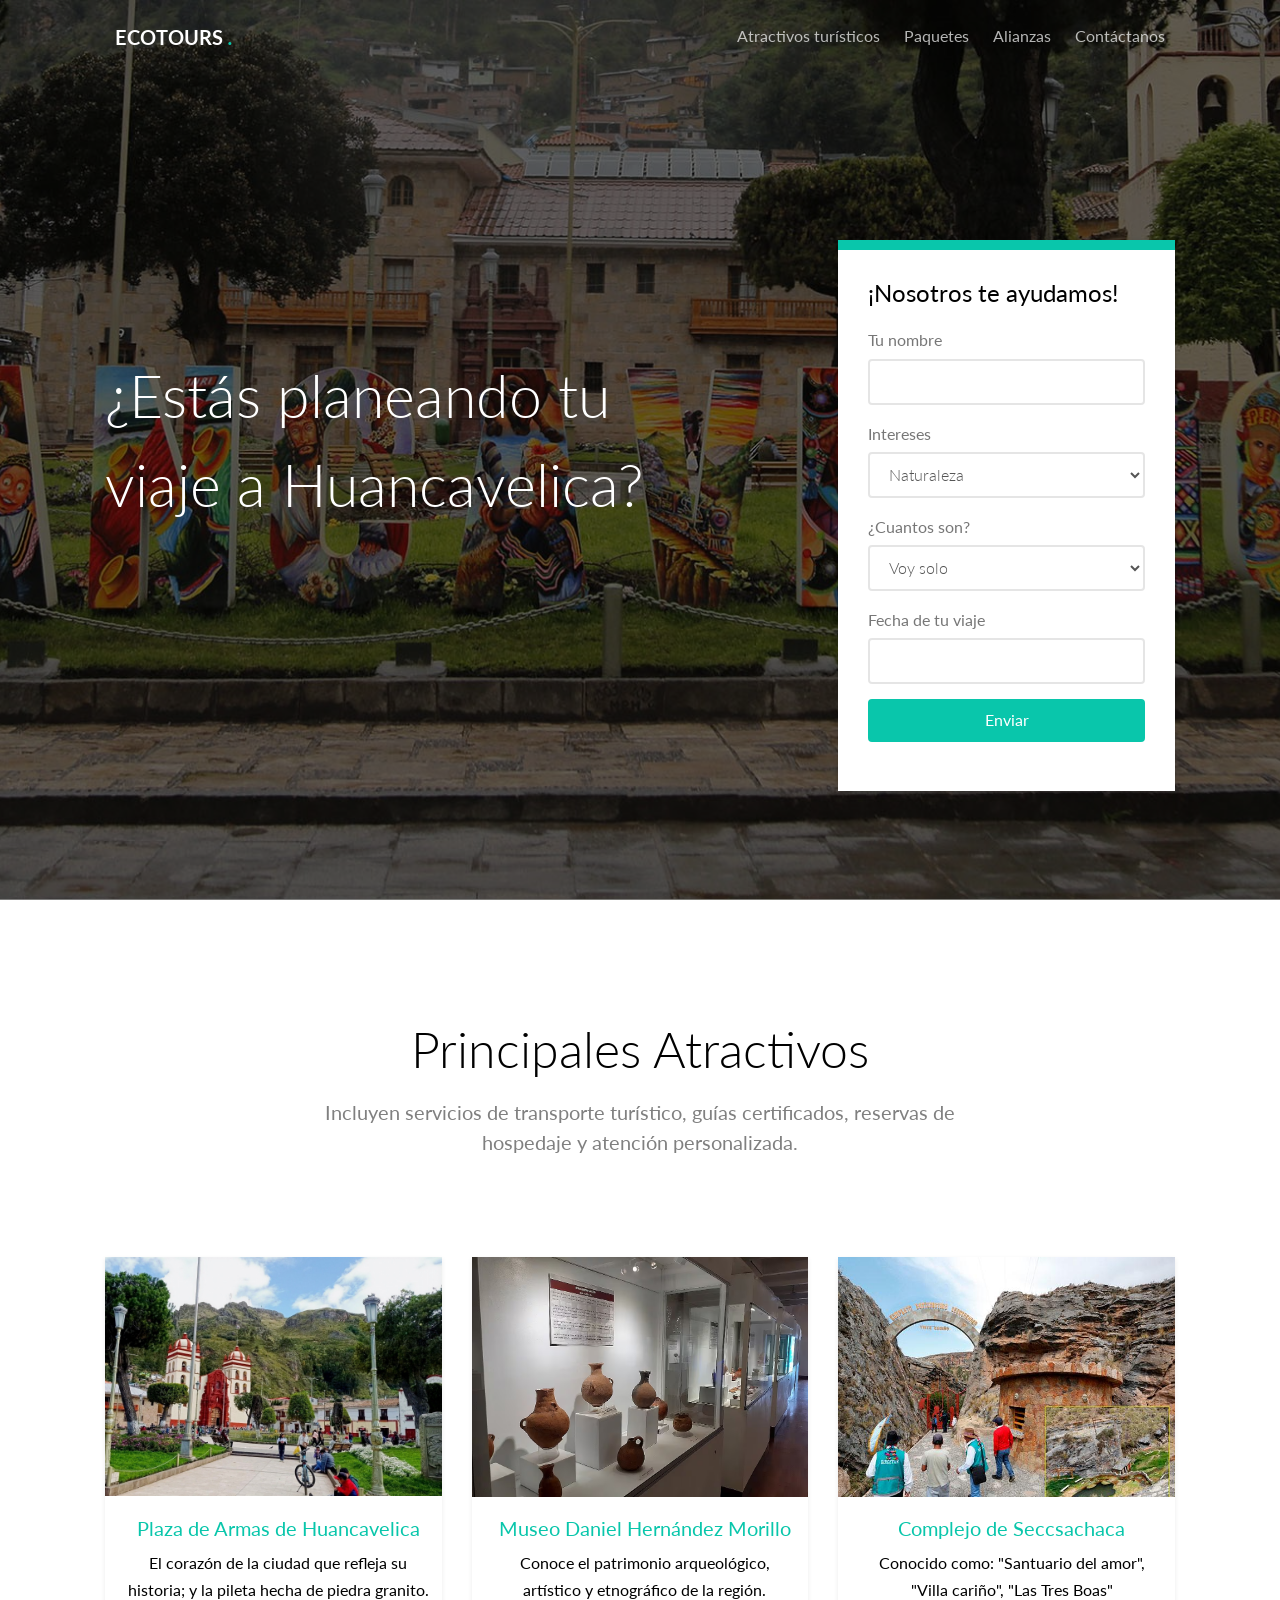
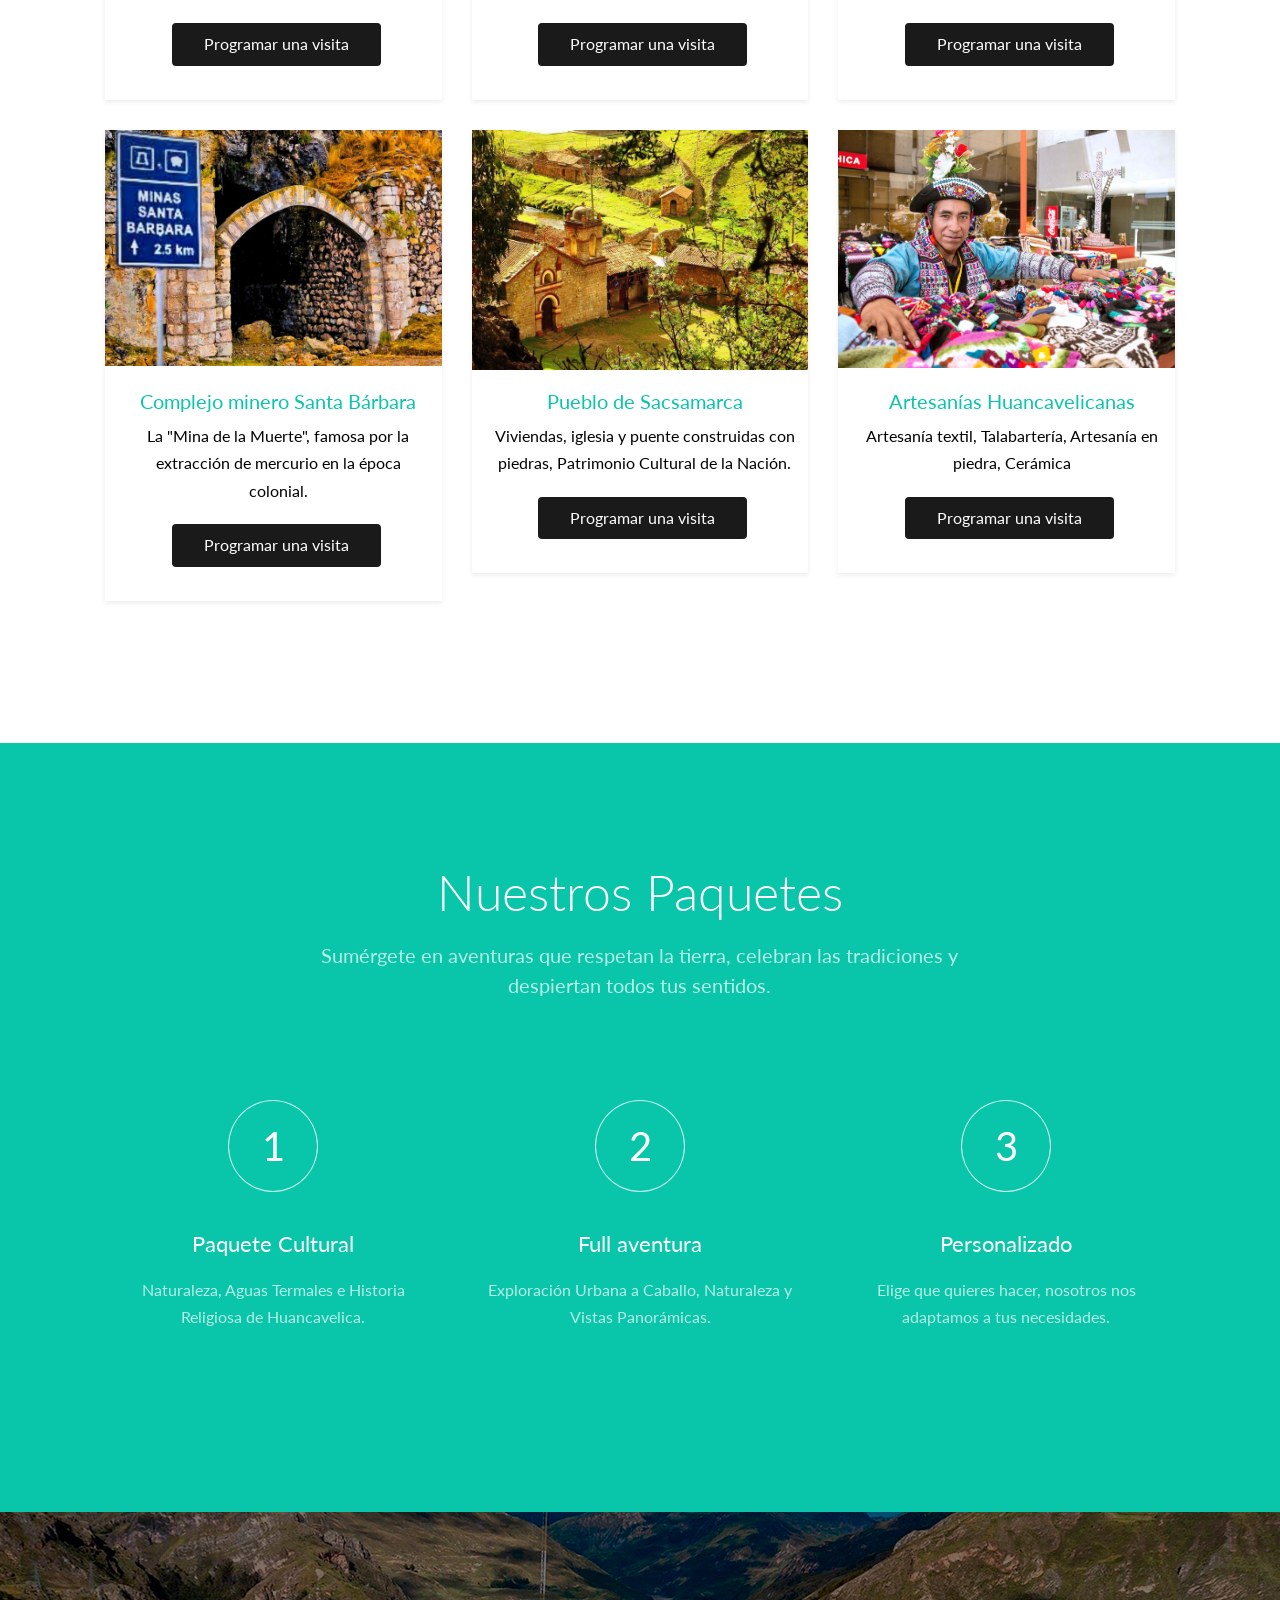
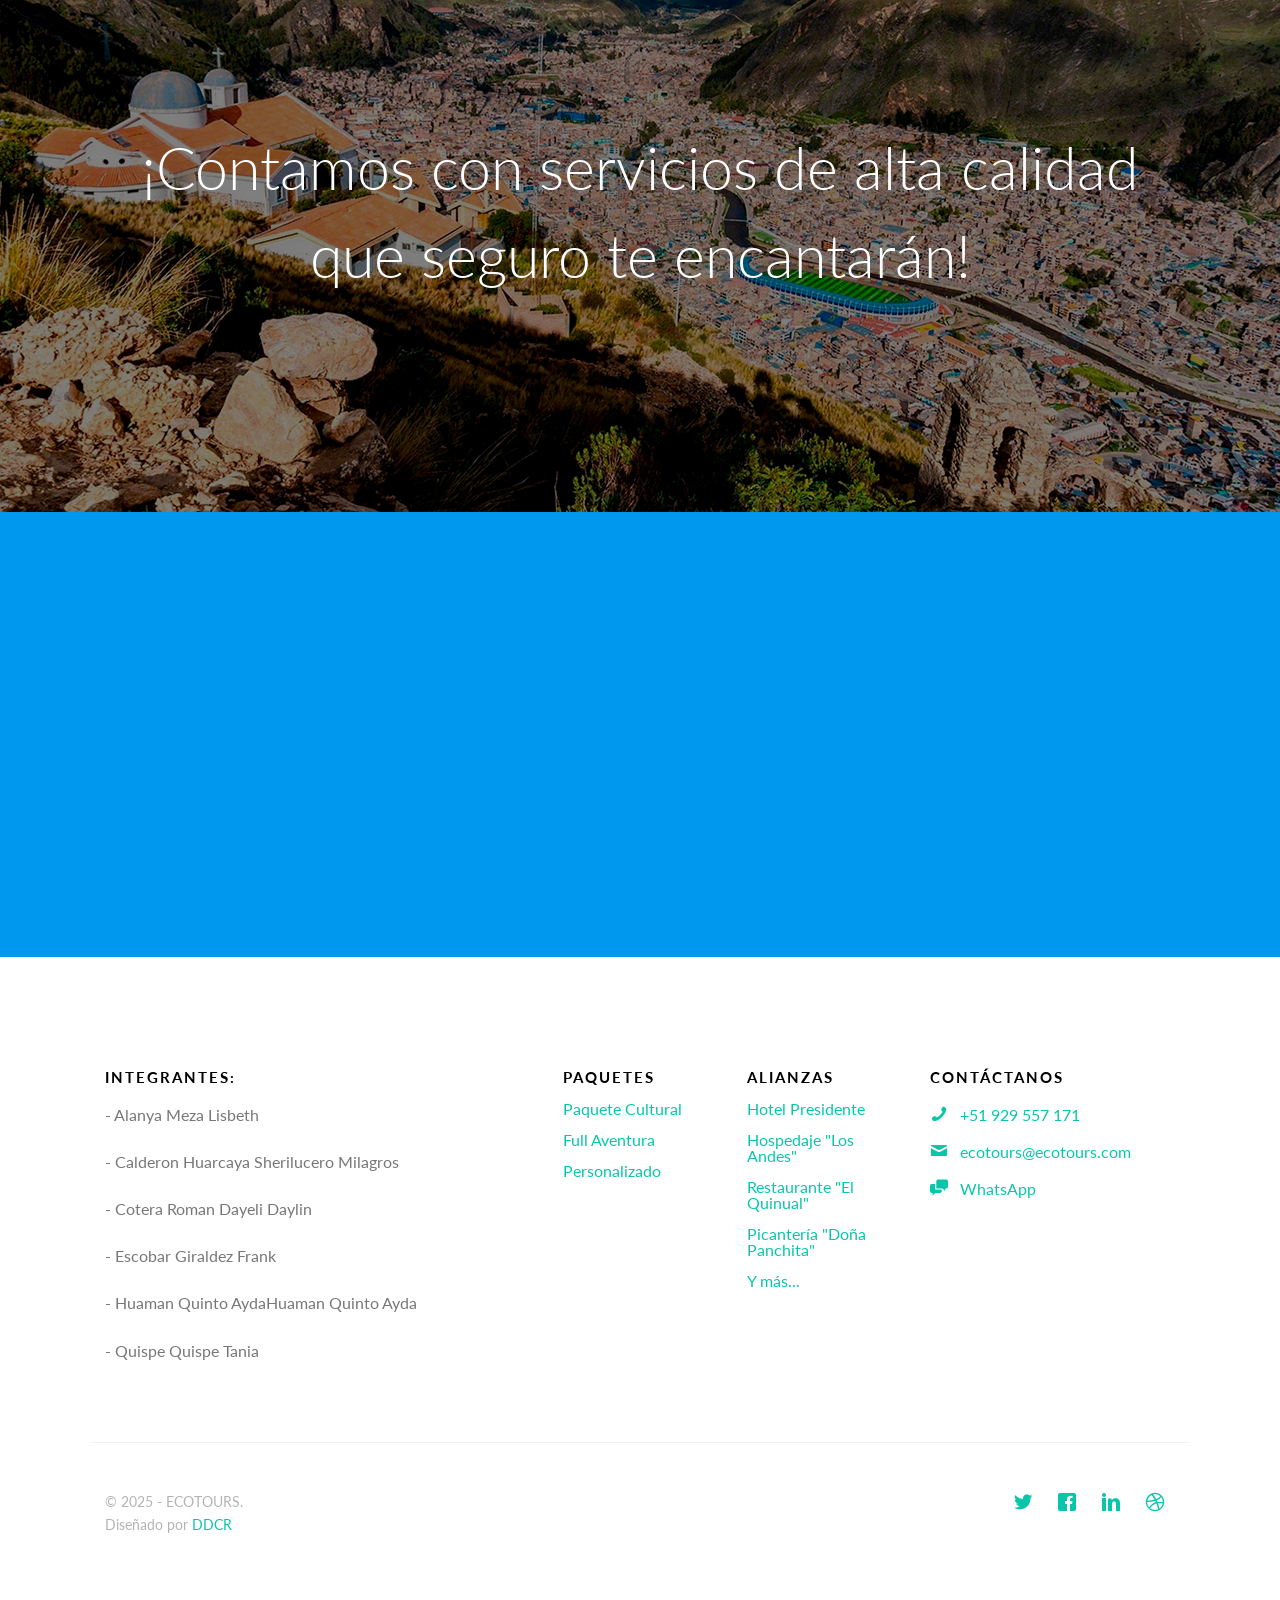
==== commit d68ee902: "Add files via upload" ====
--- a/index.html
+++ b/index.html
@@ -1,282 +1,447 @@
-<!DOCTYPE html>
-<html lang="es">
-    <head>
-        <meta charset="UTF-8">
-        <meta name="viewport" content="width=device-width, initial-scale=1.0">
-        <title>HUANCAEXPRESS</title>
-        <link href="https://cdn.jsdelivr.net/npm/bootstrap@5.0.2/dist/css/bootstrap.min.css" rel="stylesheet" integrity="sha384-EVSTQN3/azprG1Anm3QDgpJLIm9Nao0Yz1ztcQTwFspd3yD65VohhpuuCOmLASjC" crossorigin="anonymous"> 
-        <link rel="stylesheet" href="css/style.css">
-        <link rel="stylesheet" href="https://cdnjs.cloudflare.com/ajax/libs/font-awesome/6.4.2/css/all.min.css">
-        <link rel="icon" href="favicon.ico" type="image/x-icon">
-        <link href="img/logo.png" rel="icon">
-    </head>
-
-<body>
-    <!-- Índice de navegación -->
-    <nav class="navbar navbar-expand-lg navbar-light">
-        <!-- Logo y Título -->
-        <a class="navbar-brand" href="index.html">
-            <img src="img/logo.png" alt="Logo de la Tienda" width="50">
-            <span>HUANCAEXPRESS</span>
-        </a>
-    
-        <!-- Botón de navegación para pantallas pequeñas -->
-        <button class="navbar-toggler" type="button" data-bs-toggle="collapse" data-bs-target="#navbarNav" aria-controls="navbarNav" aria-expanded="false" aria-label="Toggle navigation">
-            <span class="navbar-toggler-icon"></span>
-        </button>
-    
-        <!-- Enlaces de navegación -->
-        <div class="collapse navbar-collapse" id="navbarNav">
-            <ul class="navbar-nav ml-auto"> 
-                <li class="nav-item">
-                    <a class="nav-link" href="index.html">Inicio</a>
-                </li>
-                <li class="nav-item">
-                    <a class="nav-link" href="nosotros.html">Sobre nosotros</a>
-                </li>
-                <li class="nav-item">
-                    <a class="nav-link" href="productos.html">Productos</a>
-                </li>
-                <li class="nav-item">
-                    <a class="nav-link" href="carrito.html">
-                        <i class="fa fa-shopping-cart"></i>
-                        <span id="cart-count" class="badge badge-pill badge-danger">0</span>
-                    </a>
-                </li>
-            </ul>
-        </div>
-    </nav>
-
-    <!-- Modal de confirmación -->
-<div id="modal-confirmacion" class="modal" tabindex="-1" role="dialog">
-    <div class="modal-dialog" role="document">
-        <div class="modal-content">
-            <div class="modal-header">
-                <h5 class="modal-title">Producto agregado</h5>
-            </div>
-            <div class="modal-body">
-                <p>Has agregado un producto a tu compra.</p>
-            </div>
-        </div>
-    </div>
-</div>
-        
-        <!-- Header -->
-        <header style="background-image: url('img/hvca.jpg');">
-            <div class="header-content">
-                <h1>HUANCAEXPRESS</h1>
-                <p>¡Todo en un solo lugar!</p>
-                <a href="nosotros.html" class="btn">NOSOTROS</a>
-            </div>
-        </header>
-
-<!-- Sección de Información -->
-<section id="informacion" class="text-center py-5">
-    <h2 style="justify-content: center; margin-bottom: 2em;">Descubre todo lo que te  ofrecemos !!!</h2>
-    <div class="container">
-        <div class="row justify-content-center">
-            <div class="col-md-3 col-sm-6 mb-4">
-                <div class="card h-100 p-3 border-0">
-                    <a href="comida.html"><img src="img/comida.png" alt="Unisex" class="card-img-top img-fluid" style="width: 80px; height: 100px; margin: 0 auto;"></a>
-                    <div class="card-body">
-                        <a href="comida.html"><h3 class="card-title">COMIDA</h3></a>
-                        <p class="card-text">Saborea la frescura y calidad de nuestros alimentos. Ingredientes seleccionados para una experiencia culinaria inigualable.</p>
-                    </div>
-                </div>
-            </div>
-            <div class="col-md-3 col-sm-6 mb-4">
-                <div class="card h-100 p-3 border-0">
-                    <a href="tecnologia.html"><img src="img/laptop.png" alt="Mujeres" class="card-img-top img-fluid" style="width: 80px; height: 100px; margin: 0 auto;"></a>
-                    <div class="card-body">
-                        <a href="tecnologia.html"><h3 class="card-title">TECNOLOGÍA</h3></a>
-                        <p class="card-text">Explora lo último en tecnología. Innovación y vanguardia para simplificar tu vida diaria.</p>
-                    </div>
-                </div>
-            </div>
-            <div class="col-md-3 col-sm-6 mb-4">
-                <div class="card h-100 p-3 border-0">
-                    <a href="salud.html"><img src="img/farmacia.png" alt="Hombres" class="card-img-top img-fluid" style="width: 100px; height: 100px; margin: 0 auto;"></a>
-                    <div class="card-body">
-                        <a href="salud.html"><h3 class="card-title">SALUD</h3></a>
-                        <p class="card-text">Cuida tu bienestar con nuestros productos de salud. Soluciones efectivas para una vida más saludable y feliz.</p>
-                    </div>
-                </div>
-            </div>
-            <div class="col-md-3 col-sm-6 mb-4">
-                <div class="card h-100 p-3 border-0">
-                    <a href="taxi.html"><img src="img/taxi.png" alt="Niños" class="card-img-top img-fluid" style="width: 100px; height: 100px; margin: 0 auto;"></a>
-                    <div class="card-body">
-                        <a href="taxi.html"><h3 class="card-title">TAXI</h3></a>
-                        <p class="card-text">Viaja con comodidad y seguridad. Disponibles las 24 horas, los 7 días de la semana, para llevarte a tu destino de manera rápida y confiable.</p>
-                    </div>
-                </div>
-            </div>
-        </div>
-    </div>
-</section>
-
-<!-- Sección "Sobre nosotros" -->
-<section id="sobre-nosotros" class="py-5">
-    <div class="container">
-        <div class="row no-gutters">
-            <!-- Primera columna con la imagen -->
-            <div class="col-md-6 d-flex justify-content-center align-items-center">
-                <img src="img/FOLLETO.png" alt="TAXIS" class="img-fluid" width="70%">
-            </div>
-            <!-- Segunda columna con el contenido -->
-            <div class="col-md-6">
-                <h1>TAXIS</h1>
-                <center><p>¡Bienvenido a nuestro servicio de transporte! Ofrecemos una variedad de opciones para satisfacer todas tus necesidades de movilidad. Ya sea que necesites un mototaxi ágil y económico para moverte rápidamente por la ciudad, un taxi cómodo y seguro para tus desplazamientos diarios, o un taxi VIP de lujo para ocasiones especiales, estamos aquí para ti. Nuestro compromiso es brindarte un servicio de calidad, puntual y confiable, con conductores profesionales y vehículos en excelente estado. ¡Viaja con nosotros y experimenta la diferencia!</p>
-                <a href="taxi.html" class="btn-link">!Pide Aquí¡</a>
-            </div></center>
-        </div>
-    </div>
-</section>
-
-
-<!-- Sección "Nuestros productos" -->
-<section id="nuestros-productos" class="py-5">
-    <div class="container">
-        <div class="text-center">
-            <h2 style="margin-bottom: 2em;">Nuestros Productos</h2>
-        </div>
-        <div class="container justify-content-center">
-            <select class="mb-4" id="filtroGenero" onchange="filtrarPorGenero(this.value)">
-            </select>
-            <div class="row justify-content-center" id="product-list"></div>
-            <div class="text-center mt-4">
-                <a href="productos.html" class="btn btn-secondary">Ver más productos</a>
-            </div>
-        </div>
-    </div>
-</section>
-
-
-
-<!-- Sección de Publicidad -->
-<section id="publicidad" style="background-image: url('img/carrito.png');">
-    <div class="container">
-        <div class="row">
-            <div class="col-md-12 text-right">
-                <div class="publicidad-content">
-                    <h2>En tu primera compra te damos el</h2>
-                    <span>-10%</span>
-                    <p>En comida</p>
-                    <div class="codigo-descuento">
-                        <p>Código:</p>
-                        <div class="codigo-borde">
-                            <p id="codigo">HUANCAEXPRESS</p>
-                        </div>
-                    </div>
-                </div>
-            </div>
-        </div>
-    </div>
-</section>
-
-
-<!-- Sección Ventajas -->
-<section id="ventajas" class="py-5">
-    <div class="container text-center">
-        <h2>Nuestras Ventajas</h2>
-        <div class="row">
-            <div class="col-md-4 mb-4">
-                <i class="fas fa-truck fa-3x"></i>
-                <p class="mt-3">Envío rápido</p>
-            </div>
-            <div class="col-md-4 mb-4">
-                <i class="fas fa-box fa-3x"></i>
-                <p class="mt-3">Garantía en los productos</p>
-            </div>
-            <div class="col-md-4 mb-4">
-                <i class="fas fa-user-shield fa-3x"></i>
-                <p class="mt-3">Formas de pago seguras</p>
-            </div>
-        </div>
-    </div>
-</section>
-
-
-    <!-- Sección Suscribir -->
-    <section id="suscribir" class="py-5" style="background-image: url('img/hvca.jpg');">
-        <div class="container text-center">
-            <h2 class="Blanco">¡Suscríbete a nuestro Newsletter!</h2>
-            <p class="Blanco">Recibe noticias y novedades imprescindibles, antes que los demás.</p>
-            <button type="button" class="btn btn-secondary" data-bs-toggle="modal" data-bs-target="#subscribeModal">
-                Suscribir
-            </button>
-        </div>
-    </section>
-
-<!-- Ventana modal para la suscripción -->
-<div class="modal fade" id="subscribeModal" tabindex="-1" aria-labelledby="exampleModalLabel" aria-hidden="true">
-    <div class="modal-dialog">
-        <div class="modal-content">
-            <div class="modal-header">
-                <h4 class="modal-title" id="exampleModalLabel">Suscripción</h4>
-                <button type="button" class="btn-close" data-bs-dismiss="modal" aria-label="Close"></button>
-            </div>
-            
-            <div class="modal-body">
-                <p>Completa el siguiente formulario para hacerte llegar nuestro Newsletter</p>
-                <form>
-                    <div class="form-group">
-                        <label for="nombreApellido">Nombre y apellido</label>
-                        <input type="text" class="form-control" id="nombreApellido" placeholder="Escribe tu nombre y apellido">
-                    </div>
-                    <div class="form-group">
-                        <label for="correoElectronico">Correo electrónico</label>
-                        <input type="email" class="form-control" id="correoElectronico" placeholder="Escribe tu correo electrónico">
-                    </div>
-                    <div class="form-group">
-                        <label>Selecciona las marcas de perfume que más te interesan</label>
-                        <div class="form-check">
-                            <input class="form-check-input" type="checkbox" id="marcaCarolinaHerrera">
-                            <label class="form-check-label" for="marcaCarolinaHerrera">CAROLINA HERRERA</label>
-                        </div>
-                        <div class="form-check">
-                            <input class="form-check-input" type="checkbox" id="marcaGiorgioArmani">
-                            <label class="form-check-label" for="marcaGiorgioArmani">GIORGIO ARMANI</label>
-                        </div>
-                        <div class="form-check">
-                            <input class="form-check-input" type="checkbox" id="marcaTous">
-                            <label class="form-check-label" for="marcaTous">TOUS</label>
-                        </div>
-                        <div class="form-check">
-                            <input class="form-check-input" type="checkbox" id="marcaYvesSaintLaurent">
-                            <label class="form-check-label" for="marcaYvesSaintLaurent">YVES SAINT LAURENT</label>
-                        </div>
-                        <div class="form-check">
-                            <input class="form-check-input" type="checkbox" id="marcaHugoBoss">
-                            <label class="form-check-label" for="marcaHugoBoss">HUGO BOSS</label>
-                        </div>
-                    </div>
-                    
-                    
-                    <div class="form-group">
-                        <label for="marcas">Cuéntanos qué marcas quisieras ver en nuestra web</label>
-                        <textarea class="form-control" id="marcas" rows="3"></textarea>
-                    </div>
-                </form>
-            </div>
-            <div class="modal-footer">
-                <button type="button" class="btn btn-secondary" data-bs-dismiss="modal">Cancelar</button>
-                <button type="button" class="btn btn-secondary">Enviar</button>
-            </div>
-        </div>
-    </div>
-</div>
-
-<!-- Footer -->
-<footer>
-    <div class="container text-center">
-        <p>DDCR | UNH - ECONOMÍA</p>
-    </div>
-</footer>
-
-<script src="js/final.js"></script>
-
-    <script src="https://cdn.jsdelivr.net/npm/bootstrap@5.3.1/dist/js/bootstrap.bundle.min.js" integrity="sha384-HwwvtgBNo3bZJJLYd8oVXjrBZt8cqVSpeBNS5n7C8IVInixGAoxmnlMuBnhbgrkm" crossorigin="anonymous"></script>
-
-</body>
-</html>+<!DOCTYPE HTML>
+
+<html>
+	<head>
+	<meta charset="utf-8">
+	<meta http-equiv="X-UA-Compatible" content="IE=edge">
+	<title>ECOTOURS &mdash; Naturaleza y cultura en armonía.</title>
+	<meta name="viewport" content="width=device-width, initial-scale=1">
+	<meta name="description" content="Free HTML5 Website Template by FreeHTML5.co" />
+	<meta name="keywords" content="free website templates, free html5, free template, free bootstrap, free website template, html5, css3, mobile first, responsive" />
+	<meta name="author" content="FreeHTML5.co" />
+	<link rel="icon" href="images/esc.png" type="image/png">
+
+  	<!-- Facebook and Twitter integration -->
+	<meta property="og:title" content=""/>
+	<meta property="og:image" content=""/>
+	<meta property="og:url" content=""/>
+	<meta property="og:site_name" content=""/>
+	<meta property="og:description" content=""/>
+	<meta name="twitter:title" content="" />
+	<meta name="twitter:image" content="" />
+	<meta name="twitter:url" content="" />
+	<meta name="twitter:card" content="" />
+
+	<link href="https://fonts.googleapis.com/css?family=Lato:300,400,700" rel="stylesheet">
+	
+	<!-- Animate.css -->
+	<link rel="stylesheet" href="css/animate.css">
+	<!-- Icomoon Icon Fonts-->
+	<link rel="stylesheet" href="css/icomoon.css">
+	<!-- Themify Icons-->
+	<link rel="stylesheet" href="css/themify-icons.css">
+	<!-- Bootstrap  -->
+	<link rel="stylesheet" href="css/bootstrap.css">
+
+	<!-- Magnific Popup -->
+	<link rel="stylesheet" href="css/magnific-popup.css">
+
+	<!-- Magnific Popup -->
+	<link rel="stylesheet" href="css/bootstrap-datepicker.min.css">
+
+	<!-- Owl Carousel  -->
+	<link rel="stylesheet" href="css/owl.carousel.min.css">
+	<link rel="stylesheet" href="css/owl.theme.default.min.css">
+
+	<!-- Theme style  -->
+	<link rel="stylesheet" href="css/style.css">
+
+	<!-- Modernizr JS -->
+	<script src="js/modernizr-2.6.2.min.js"></script>
+
+	</head>
+	<body>
+		
+	<div class="gtco-loader"></div>
+	
+	<div id="page">
+
+	
+	<!-- <div class="page-inner"> -->
+	<nav class="gtco-nav" role="navigation">
+		<div class="gtco-container">
+			
+			<div class="row">
+				<div class="col-sm-4 col-xs-12">
+					<div id="gtco-logo"><a href="index.html">ECOTOURS <em>.</em></a></div>
+				</div>
+				<div class="col-xs-8 text-right menu-1">
+					<ul>
+						<li><a href="destination.html">Atractivos turísticos</a></li>
+						<li class="has-dropdown">
+							<a href="#">Paquetes</a>
+							<ul class="dropdown">
+								<li><a href="paquete1.html">1. Turismo Cultural</a></li>
+								<li><a href="paquete2.html">2. Full Aventura</a></li>
+							</ul>
+						</li>
+						<li><a href="alianzas.html">Alianzas</a></li>
+						<li><a href="contact.html">Contáctanos</a></li>
+					</ul>	
+				</div>
+			</div>
+			
+		</div>
+	</nav>
+	
+	<header id="gtco-header" class="gtco-cover gtco-cover-md" role="banner" style="background-image: url(images/hvca.jpg)">
+		<div class="overlay"></div>
+		<div class="gtco-container">
+			<div class="row">
+				<div class="col-md-12 col-md-offset-0 text-left">
+					
+
+					<div class="row row-mt-15em">
+						<div class="col-md-7 mt-text animate-box" data-animate-effect="fadeInUp">
+							<h1>¿Estás planeando tu viaje a Huancavelica?</h1>	
+						</div>
+						<div class="col-md-4 col-md-push-1 animate-box" data-animate-effect="fadeInRight">
+							<div class="form-wrap">
+								<div class="tab">
+									
+									<div class="tab-content">
+										<div class="tab-content-inner active" data-content="signup">
+											<h3>¡Nosotros te ayudamos!</h3>
+											<form action="#">
+												<div class="row form-group">
+													<div class="col-md-12">
+														<label for="fullname">Tu nombre</label>
+														<input type="text" id="fullname" class="form-control">
+													</div>
+												</div>
+												<div class="row form-group">
+													<div class="col-md-12">
+														<label for="activities">Intereses</label>
+														<select name="#" id="activities" class="form-control">
+															<option value="">Naturaleza</option>
+															<option value="">Museos</option>
+															<option value="">Iglesias</option>
+															<option value="">Historia</option>
+														</select>
+													</div>
+												</div>
+												<div class="row form-group">
+													<div class="col-md-12">
+														<label for="destination">¿Cuantos son?</label>
+														<select name="#" id="destination" class="form-control">
+															<option value="">Voy solo</option>
+															<option value="">En pareja</option>
+															<option value="">Grupo (familia, instituciones)</option>
+														</select>
+													</div>
+												</div>
+												
+												<div class="row form-group">
+													<div class="col-md-12">
+														<label for="date-start">Fecha de tu viaje</label>
+														<input type="text" id="date-start" class="form-control">
+													</div>
+												</div>
+
+												<div class="row form-group">
+													<div class="col-md-12">
+														<input type="submit" class="btn btn-primary btn-block" value="Enviar">
+													</div>
+												</div>
+											</form>	
+										</div>
+
+										
+									</div>
+								</div>
+							</div>
+						</div>
+					</div>
+							
+					
+				</div>
+			</div>
+		</div>
+	</header>
+	
+	<div class="gtco-section">
+		<div class="gtco-container">
+			<div class="row">
+				<div class="col-md-8 col-md-offset-2 text-center gtco-heading">
+					<h2>Principales Atractivos</h2>
+					<p>Incluyen servicios de transporte turístico, guías certificados, reservas de hospedaje y atención personalizada.</p>
+				</div>
+			</div>
+			<div class="row">
+
+				<div class="col-lg-4 col-md-4 col-sm-6">
+					<a href="images/plaza.jpeg" class="fh5co-card-item image-popup">
+						<figure>
+							<div class="overlay"><i class="ti-plus"></i></div>
+							<img src="images/plaza2.jpg" alt="Image" class="img-responsive">
+						</figure>
+						<div class="fh5co-text">
+							<h2>Plaza de Armas de Huancavelica</h2>
+							<p>El corazón de la ciudad que refleja su historia; y la pileta hecha de piedra granito.</p>
+							<p><span class="btn btn-primary">Programar una visita</span></p>
+						</div>
+					</a>
+				</div>
+				<div class="col-lg-4 col-md-4 col-sm-6">
+					<a href="images/museo.png" class="fh5co-card-item image-popup">
+						<figure>
+							<div class="overlay"><i class="ti-plus"></i></div>
+							<img src="images/museo2.png" alt="Image" class="img-responsive">
+						</figure>
+						<div class="fh5co-text">
+							<h2>Museo Daniel Hernández Morillo</h2>
+							<p>Conoce el patrimonio arqueológico, artístico y etnográfico de la región.</p>
+							<p><span class="btn btn-primary">Programar una visita</span></p>
+						</div>
+					</a>
+				</div>
+				<div class="col-lg-4 col-md-4 col-sm-6">
+					<a href="images/Seccsachaca2.jpg" class="fh5co-card-item image-popup">
+						<figure>
+							<div class="overlay"><i class="ti-plus"></i></div>
+							<img src="images/Seccsachaca.jpg" alt="Image" class="img-responsive">
+						</figure>
+						<div class="fh5co-text">
+							<h2>Complejo de Seccsachaca</h2>
+							<p>Conocido como: "Santuario del amor", "Villa cariño", "Las Tres Boas"</p>
+							<p><span class="btn btn-primary">Programar una visita</span></p>
+						</div>
+					</a>
+				</div>
+
+
+				<div class="col-lg-4 col-md-4 col-sm-6">
+					<a href="images/mina2.jpg" class="fh5co-card-item image-popup">
+						<figure>
+							<div class="overlay"><i class="ti-plus"></i></div>
+							<img src="images/mina1.jpg" alt="Image" class="img-responsive">
+						</figure>
+						<div class="fh5co-text">
+							<h2>Complejo minero Santa Bárbara</h2>
+							<p>La "Mina de la Muerte", famosa por la extracción de mercurio en la época colonial.</p>
+							<p><span class="btn btn-primary">Programar una visita</span></p>
+						</div>
+					</a>
+				</div>
+
+				<div class="col-lg-4 col-md-4 col-sm-6">
+					<a href="images/Saccsamarca1.jpg" class="fh5co-card-item image-popup">
+						<figure>
+							<div class="overlay"><i class="ti-plus"></i></div>
+							<img src="images/Saccsamarca.jpg" alt="Image" class="img-responsive">
+						</figure>
+						<div class="fh5co-text">
+							<h2>Pueblo de Sacsamarca</h2>
+							<p>Viviendas, iglesia y puente construidas con piedras, Patrimonio Cultural de la Nación.</p>
+							<p><span class="btn btn-primary">Programar una visita</span></p>
+						</div>
+					</a>
+				</div>
+
+				<div class="col-lg-4 col-md-4 col-sm-6">
+					<a href="images/artesanias1.jpg" class="fh5co-card-item image-popup">
+						<figure>
+							<div class="overlay"><i class="ti-plus"></i></div>
+							<img src="images/artesanias.jpg" alt="Image" class="img-responsive">
+						</figure>
+						<div class="fh5co-text">
+							<h2>Artesanías Huancavelicanas</h2>
+							<p>Artesanía textil, Talabartería, Artesanía en piedra, Cerámica</p>
+							<p><span class="btn btn-primary">Programar una visita</span></p>
+						</div>
+					</a>
+				</div>
+
+			</div>
+		</div>
+	</div>
+	
+	<div id="gtco-features">
+		<div class="gtco-container">
+			<div class="row">
+				<div class="col-md-8 col-md-offset-2 text-center gtco-heading animate-box">
+					<h2>Nuestros Paquetes</h2>
+					<p>Sumérgete en aventuras que respetan la tierra, celebran las tradiciones y despiertan todos tus sentidos.</p>
+				</div>
+			</div>
+			<div class="row">
+				<div class="col-md-4 col-sm-6">
+					<div class="feature-center animate-box" data-animate-effect="fadeIn">
+						<span class="icon">
+							<i>1</i>
+						</span>
+						<h3>Paquete Cultural</h3>
+						<p>Naturaleza, Aguas Termales e Historia Religiosa de Huancavelica.</p>
+					</div>
+				</div>
+				<div class="col-md-4 col-sm-6">
+					<div class="feature-center animate-box" data-animate-effect="fadeIn">
+						<span class="icon">
+							<i>2</i>
+						</span>
+						<h3>Full aventura</h3>
+						<p>Exploración Urbana a Caballo, Naturaleza y Vistas Panorámicas.</p>
+					</div>
+				</div>
+				<div class="col-md-4 col-sm-6">
+					<div class="feature-center animate-box" data-animate-effect="fadeIn">
+						<span class="icon">
+							<i>3</i>
+						</span>
+						<h3>Personalizado</h3>
+						<p>Elige que quieres hacer, nosotros nos adaptamos a tus necesidades.</p>
+					</div>
+				</div>
+				
+
+			</div>
+		</div>
+	</div>
+
+
+	<div class="gtco-cover gtco-cover-sm" style="background-image: url(images/portada.png)"  data-stellar-background-ratio="0.5">
+		<div class="overlay"></div>
+		<div class="gtco-container text-center">
+			<div class="display-t">
+				<div class="display-tc">
+					<h1>¡Contamos con servicios de alta calidad que seguro te encantarán!</h1>
+				</div>	
+			</div>
+		</div>
+	</div>
+
+		<div id="gtco-subscribe">
+		<div class="gtco-container">
+			<div class="row animate-box">
+				<div class="col-md-8 col-md-offset-2 text-center gtco-heading">
+					<h2>Suscríbete</h2>
+					<p>Sé el primero en enterarte de nuevas ofertas.</p>
+				</div>
+			</div>
+			<div class="row animate-box">
+				<div class="col-md-8 col-md-offset-2">
+					<form class="form-inline">
+						<div class="col-md-6 col-sm-6">
+							<div class="form-group">
+								<label for="email" class="sr-only">Email</label>
+								<input type="email" class="form-control" id="email" placeholder="Tu correo">
+							</div>
+						</div>
+						<div class="col-md-6 col-sm-6">
+							<button type="submit" class="btn btn-default btn-block">Suscríbete</button>
+						</div>
+					</form>
+				</div>
+			</div>
+		</div>
+	</div>
+
+	<footer id="gtco-footer" role="contentinfo">
+		<div class="gtco-container">
+			<div class="row row-p	b-md">
+				<div class="col-md-4">
+					<div class="gtco-widget">
+						<h3>Integrantes:</h3>
+						<p>- Alanya Meza Lisbeth</p>
+						<p>- Calderon Huarcaya Sherilucero Milagros</p>
+						<p>- Cotera Roman Dayeli Daylin</p>
+						<p>- Escobar Giraldez Frank</p>
+						<p>- Huaman Quinto AydaHuaman Quinto Ayda</p>
+						<p>- Quispe Quispe Tania </p>
+					</div>
+				</div>
+
+				<div class="col-md-2 col-md-push-1">
+					<div class="gtco-widget">
+						<h3>Paquetes</h3>
+						<ul class="gtco-footer-links">
+							<li><a href="#">Paquete Cultural</a></li>
+							<li><a href="#">Full Aventura</a></li>
+							<li><a href="#">Personalizado</a></li>
+						</ul>
+					</div>
+				</div>
+
+				<div class="col-md-2 col-md-push-1">
+					<div class="gtco-widget">
+						<h3>Alianzas</h3>
+						<ul class="gtco-footer-links">
+							<li><a href="#">Hotel Presidente</a></li>
+							<li><a href="#">Hospedaje "Los Andes"</a></li>
+							<li><a href="#">Restaurante "El Quinual"</a></li>
+							<li><a href="#">Picantería "Doña Panchita"</a></li>
+							<li><a href="#">Y más...</a></li>
+						</ul>
+					</div>
+				</div>
+
+				<div class="col-md-3 col-md-push-1">
+					<div class="gtco-widget">
+						<h3>Contáctanos</h3>
+						<ul class="gtco-quick-contact">
+							<li><a href="#"><i class="icon-phone"></i> +51 929 557 171</a></li>
+							<li><a href="#"><i class="icon-mail2"></i> ecotours@ecotours.com</a></li>
+							<li><a href="#"><i class="icon-chat"></i> WhatsApp</a></li>
+						</ul>
+					</div>
+				</div>
+
+			</div>
+
+			<div class="row copyright">
+				<div class="col-md-12">
+					<p class="pull-left">
+						<small class="block">&copy; 2025 - ECOTOURS.</small> 
+						<small class="block">Diseñado por <a href="https://github.com/diamir24" target="_blank">DDCR</a></small>
+					</p>
+					<p class="pull-right">
+						<ul class="gtco-social-icons pull-right">
+							<li><a href="#"><i class="icon-twitter"></i></a></li>
+							<li><a href="https://www.facebook.com/dayeli.daylin"><i class="icon-facebook"></i></a></li>
+							<li><a href="#"><i class="icon-linkedin"></i></a></li>
+							<li><a href="#"><i class="icon-dribbble"></i></a></li>
+						</ul>
+					</p>
+				</div>
+			</div>
+
+		</div>
+	</footer>
+	<!-- </div> -->
+
+	</div>
+
+	<div class="gototop js-top">
+		<a href="#" class="js-gotop"><i class="icon-arrow-up"></i></a>
+	</div>
+	
+	<!-- jQuery -->
+	<script src="js/jquery.min.js"></script>
+	<!-- jQuery Easing -->
+	<script src="js/jquery.easing.1.3.js"></script>
+	<!-- Bootstrap -->
+	<script src="js/bootstrap.min.js"></script>
+	<!-- Waypoints -->
+	<script src="js/jquery.waypoints.min.js"></script>
+	<!-- Carousel -->
+	<script src="js/owl.carousel.min.js"></script>
+	<!-- countTo -->
+	<script src="js/jquery.countTo.js"></script>
+
+	<!-- Stellar Parallax -->
+	<script src="js/jquery.stellar.min.js"></script>
+
+	<!-- Magnific Popup -->
+	<script src="js/jquery.magnific-popup.min.js"></script>
+	<script src="js/magnific-popup-options.js"></script>
+	
+	<!-- Datepicker -->
+	<script src="js/bootstrap-datepicker.min.js"></script>
+	
+
+	<!-- Main -->
+	<script src="js/main.js"></script>
+
+	</body>
+</html>
+
--- a/css/icomoon.css
+++ b/css/icomoon.css
@@ -0,0 +1,1571 @@
+@font-face {
+  font-family: 'icomoon';
+  src:  url('../fonts/icomoon/icomoon.eot?6iuir');
+  src:  url('../fonts/icomoon/icomoon.eot?6iuir#iefix') format('embedded-opentype'),
+    url('../fonts/icomoon/icomoon.ttf?6iuir') format('truetype'),
+    url('../fonts/icomoon/icomoon.woff?6iuir') format('woff'),
+    url('../fonts/icomoon/icomoon.svg?6iuir#icomoon') format('svg');
+  font-weight: normal;
+  font-style: normal;
+}
+
+[class^="icon-"], [class*=" icon-"] {
+  /* use !important to prevent issues with browser extensions that change fonts */
+  font-family: 'icomoon' !important;
+  speak: none;
+  font-style: normal;
+  font-weight: normal;
+  font-variant: normal;
+  text-transform: none;
+  line-height: 1;
+
+  /* Better Font Rendering =========== */
+  -webkit-font-smoothing: antialiased;
+  -moz-osx-font-smoothing: grayscale;
+}
+
+.icon-eye:before {
+  content: "\e000";
+}
+.icon-paper-clip:before {
+  content: "\e001";
+}
+.icon-mail:before {
+  content: "\e002";
+}
+.icon-toggle:before {
+  content: "\e003";
+}
+.icon-layout:before {
+  content: "\e004";
+}
+.icon-link:before {
+  content: "\e005";
+}
+.icon-bell:before {
+  content: "\e006";
+}
+.icon-lock:before {
+  content: "\e007";
+}
+.icon-unlock:before {
+  content: "\e008";
+}
+.icon-ribbon:before {
+  content: "\e009";
+}
+.icon-image:before {
+  content: "\e010";
+}
+.icon-signal:before {
+  content: "\e011";
+}
+.icon-target:before {
+  content: "\e012";
+}
+.icon-clipboard:before {
+  content: "\e013";
+}
+.icon-clock:before {
+  content: "\e014";
+}
+.icon-watch:before {
+  content: "\e015";
+}
+.icon-air-play:before {
+  content: "\e016";
+}
+.icon-camera:before {
+  content: "\e017";
+}
+.icon-video:before {
+  content: "\e018";
+}
+.icon-disc:before {
+  content: "\e019";
+}
+.icon-printer:before {
+  content: "\e020";
+}
+.icon-monitor:before {
+  content: "\e021";
+}
+.icon-server:before {
+  content: "\e022";
+}
+.icon-cog:before {
+  content: "\e023";
+}
+.icon-heart:before {
+  content: "\e024";
+}
+.icon-paragraph:before {
+  content: "\e025";
+}
+.icon-align-justify:before {
+  content: "\e026";
+}
+.icon-align-left:before {
+  content: "\e027";
+}
+.icon-align-center:before {
+  content: "\e028";
+}
+.icon-align-right:before {
+  content: "\e029";
+}
+.icon-book:before {
+  content: "\e030";
+}
+.icon-layers:before {
+  content: "\e031";
+}
+.icon-stack:before {
+  content: "\e032";
+}
+.icon-stack-2:before {
+  content: "\e033";
+}
+.icon-paper:before {
+  content: "\e034";
+}
+.icon-paper-stack:before {
+  content: "\e035";
+}
+.icon-search:before {
+  content: "\e036";
+}
+.icon-zoom-in:before {
+  content: "\e037";
+}
+.icon-zoom-out:before {
+  content: "\e038";
+}
+.icon-reply:before {
+  content: "\e039";
+}
+.icon-circle-plus:before {
+  content: "\e040";
+}
+.icon-circle-minus:before {
+  content: "\e041";
+}
+.icon-circle-check:before {
+  content: "\e042";
+}
+.icon-circle-cross:before {
+  content: "\e043";
+}
+.icon-square-plus:before {
+  content: "\e044";
+}
+.icon-square-minus:before {
+  content: "\e045";
+}
+.icon-square-check:before {
+  content: "\e046";
+}
+.icon-square-cross:before {
+  content: "\e047";
+}
+.icon-microphone:before {
+  content: "\e048";
+}
+.icon-record:before {
+  content: "\e049";
+}
+.icon-skip-back:before {
+  content: "\e050";
+}
+.icon-rewind:before {
+  content: "\e051";
+}
+.icon-play:before {
+  content: "\e052";
+}
+.icon-pause:before {
+  content: "\e053";
+}
+.icon-stop:before {
+  content: "\e054";
+}
+.icon-fast-forward:before {
+  content: "\e055";
+}
+.icon-skip-forward:before {
+  content: "\e056";
+}
+.icon-shuffle:before {
+  content: "\e057";
+}
+.icon-repeat:before {
+  content: "\e058";
+}
+.icon-folder:before {
+  content: "\e059";
+}
+.icon-umbrella:before {
+  content: "\e060";
+}
+.icon-moon:before {
+  content: "\e061";
+}
+.icon-thermometer:before {
+  content: "\e062";
+}
+.icon-drop:before {
+  content: "\e063";
+}
+.icon-sun:before {
+  content: "\e064";
+}
+.icon-cloud:before {
+  content: "\e065";
+}
+.icon-cloud-upload:before {
+  content: "\e066";
+}
+.icon-cloud-download:before {
+  content: "\e067";
+}
+.icon-upload:before {
+  content: "\e068";
+}
+.icon-download:before {
+  content: "\e069";
+}
+.icon-location:before {
+  content: "\e070";
+}
+.icon-location-2:before {
+  content: "\e071";
+}
+.icon-map:before {
+  content: "\e072";
+}
+.icon-battery:before {
+  content: "\e073";
+}
+.icon-head:before {
+  content: "\e074";
+}
+.icon-briefcase:before {
+  content: "\e075";
+}
+.icon-speech-bubble:before {
+  content: "\e076";
+}
+.icon-anchor:before {
+  content: "\e077";
+}
+.icon-globe:before {
+  content: "\e078";
+}
+.icon-box:before {
+  content: "\e079";
+}
+.icon-reload:before {
+  content: "\e080";
+}
+.icon-share:before {
+  content: "\e081";
+}
+.icon-marquee:before {
+  content: "\e082";
+}
+.icon-marquee-plus:before {
+  content: "\e083";
+}
+.icon-marquee-minus:before {
+  content: "\e084";
+}
+.icon-tag:before {
+  content: "\e085";
+}
+.icon-power:before {
+  content: "\e086";
+}
+.icon-command:before {
+  content: "\e087";
+}
+.icon-alt:before {
+  content: "\e088";
+}
+.icon-esc:before {
+  content: "\e089";
+}
+.icon-bar-graph:before {
+  content: "\e090";
+}
+.icon-bar-graph-2:before {
+  content: "\e091";
+}
+.icon-pie-graph:before {
+  content: "\e092";
+}
+.icon-star:before {
+  content: "\e093";
+}
+.icon-arrow-left:before {
+  content: "\e094";
+}
+.icon-arrow-right:before {
+  content: "\e095";
+}
+.icon-arrow-up:before {
+  content: "\e096";
+}
+.icon-arrow-down:before {
+  content: "\e097";
+}
+.icon-volume:before {
+  content: "\e098";
+}
+.icon-mute:before {
+  content: "\e099";
+}
+.icon-content-right:before {
+  content: "\e100";
+}
+.icon-content-left:before {
+  content: "\e101";
+}
+.icon-grid:before {
+  content: "\e102";
+}
+.icon-grid-2:before {
+  content: "\e103";
+}
+.icon-columns:before {
+  content: "\e104";
+}
+.icon-loader:before {
+  content: "\e105";
+}
+.icon-bag:before {
+  content: "\e106";
+}
+.icon-ban:before {
+  content: "\e107";
+}
+.icon-flag:before {
+  content: "\e108";
+}
+.icon-trash:before {
+  content: "\e109";
+}
+.icon-expand:before {
+  content: "\e110";
+}
+.icon-contract:before {
+  content: "\e111";
+}
+.icon-maximize:before {
+  content: "\e112";
+}
+.icon-minimize:before {
+  content: "\e113";
+}
+.icon-plus:before {
+  content: "\e114";
+}
+.icon-minus:before {
+  content: "\e115";
+}
+.icon-check:before {
+  content: "\e116";
+}
+.icon-cross:before {
+  content: "\e117";
+}
+.icon-move:before {
+  content: "\e118";
+}
+.icon-delete:before {
+  content: "\e119";
+}
+.icon-menu:before {
+  content: "\e120";
+}
+.icon-archive:before {
+  content: "\e121";
+}
+.icon-inbox:before {
+  content: "\e122";
+}
+.icon-outbox:before {
+  content: "\e123";
+}
+.icon-file:before {
+  content: "\e124";
+}
+.icon-file-add:before {
+  content: "\e125";
+}
+.icon-file-subtract:before {
+  content: "\e126";
+}
+.icon-help:before {
+  content: "\e127";
+}
+.icon-open:before {
+  content: "\e128";
+}
+.icon-ellipsis:before {
+  content: "\e129";
+}
+.icon-add-to-list:before {
+  content: "\e900";
+}
+.icon-classic-computer:before {
+  content: "\e901";
+}
+.icon-controller-fast-backward:before {
+  content: "\e902";
+}
+.icon-creative-commons-attribution:before {
+  content: "\e903";
+}
+.icon-creative-commons-noderivs:before {
+  content: "\e904";
+}
+.icon-creative-commons-noncommercial-eu:before {
+  content: "\e905";
+}
+.icon-creative-commons-noncommercial-us:before {
+  content: "\e906";
+}
+.icon-creative-commons-public-domain:before {
+  content: "\e907";
+}
+.icon-creative-commons-remix:before {
+  content: "\e908";
+}
+.icon-creative-commons-share:before {
+  content: "\e909";
+}
+.icon-creative-commons-sharealike:before {
+  content: "\e90a";
+}
+.icon-creative-commons:before {
+  content: "\e90b";
+}
+.icon-document-landscape:before {
+  content: "\e90c";
+}
+.icon-remove-user:before {
+  content: "\e90d";
+}
+.icon-warning:before {
+  content: "\e90e";
+}
+.icon-arrow-bold-down:before {
+  content: "\e90f";
+}
+.icon-arrow-bold-left:before {
+  content: "\e910";
+}
+.icon-arrow-bold-right:before {
+  content: "\e911";
+}
+.icon-arrow-bold-up:before {
+  content: "\e912";
+}
+.icon-arrow-down2:before {
+  content: "\e913";
+}
+.icon-arrow-left2:before {
+  content: "\e914";
+}
+.icon-arrow-long-down:before {
+  content: "\e915";
+}
+.icon-arrow-long-left:before {
+  content: "\e916";
+}
+.icon-arrow-long-right:before {
+  content: "\e917";
+}
+.icon-arrow-long-up:before {
+  content: "\e918";
+}
+.icon-arrow-right2:before {
+  content: "\e919";
+}
+.icon-arrow-up2:before {
+  content: "\e91a";
+}
+.icon-arrow-with-circle-down:before {
+  content: "\e91b";
+}
+.icon-arrow-with-circle-left:before {
+  content: "\e91c";
+}
+.icon-arrow-with-circle-right:before {
+  content: "\e91d";
+}
+.icon-arrow-with-circle-up:before {
+  content: "\e91e";
+}
+.icon-bookmark:before {
+  content: "\e91f";
+}
+.icon-bookmarks:before {
+  content: "\e920";
+}
+.icon-chevron-down:before {
+  content: "\e921";
+}
+.icon-chevron-left:before {
+  content: "\e922";
+}
+.icon-chevron-right:before {
+  content: "\e923";
+}
+.icon-chevron-small-down:before {
+  content: "\e924";
+}
+.icon-chevron-small-left:before {
+  content: "\e925";
+}
+.icon-chevron-small-right:before {
+  content: "\e926";
+}
+.icon-chevron-small-up:before {
+  content: "\e927";
+}
+.icon-chevron-thin-down:before {
+  content: "\e928";
+}
+.icon-chevron-thin-left:before {
+  content: "\e929";
+}
+.icon-chevron-thin-right:before {
+  content: "\e92a";
+}
+.icon-chevron-thin-up:before {
+  content: "\e92b";
+}
+.icon-chevron-up:before {
+  content: "\e92c";
+}
+.icon-chevron-with-circle-down:before {
+  content: "\e92d";
+}
+.icon-chevron-with-circle-left:before {
+  content: "\e92e";
+}
+.icon-chevron-with-circle-right:before {
+  content: "\e92f";
+}
+.icon-chevron-with-circle-up:before {
+  content: "\e930";
+}
+.icon-cloud2:before {
+  content: "\e931";
+}
+.icon-controller-fast-forward:before {
+  content: "\e932";
+}
+.icon-controller-jump-to-start:before {
+  content: "\e933";
+}
+.icon-controller-next:before {
+  content: "\e934";
+}
+.icon-controller-paus:before {
+  content: "\e935";
+}
+.icon-controller-play:before {
+  content: "\e936";
+}
+.icon-controller-record:before {
+  content: "\e937";
+}
+.icon-controller-stop:before {
+  content: "\e938";
+}
+.icon-controller-volume:before {
+  content: "\e939";
+}
+.icon-dot-single:before {
+  content: "\e93a";
+}
+.icon-dots-three-horizontal:before {
+  content: "\e93b";
+}
+.icon-dots-three-vertical:before {
+  content: "\e93c";
+}
+.icon-dots-two-horizontal:before {
+  content: "\e93d";
+}
+.icon-dots-two-vertical:before {
+  content: "\e93e";
+}
+.icon-download2:before {
+  content: "\e93f";
+}
+.icon-emoji-flirt:before {
+  content: "\e940";
+}
+.icon-flow-branch:before {
+  content: "\e941";
+}
+.icon-flow-cascade:before {
+  content: "\e942";
+}
+.icon-flow-line:before {
+  content: "\e943";
+}
+.icon-flow-parallel:before {
+  content: "\e944";
+}
+.icon-flow-tree:before {
+  content: "\e945";
+}
+.icon-install:before {
+  content: "\e946";
+}
+.icon-layers2:before {
+  content: "\e947";
+}
+.icon-open-book:before {
+  content: "\e948";
+}
+.icon-resize-100:before {
+  content: "\e949";
+}
+.icon-resize-full-screen:before {
+  content: "\e94a";
+}
+.icon-save:before {
+  content: "\e94b";
+}
+.icon-select-arrows:before {
+  content: "\e94c";
+}
+.icon-sound-mute:before {
+  content: "\e94d";
+}
+.icon-sound:before {
+  content: "\e94e";
+}
+.icon-trash2:before {
+  content: "\e94f";
+}
+.icon-triangle-down:before {
+  content: "\e950";
+}
+.icon-triangle-left:before {
+  content: "\e951";
+}
+.icon-triangle-right:before {
+  content: "\e952";
+}
+.icon-triangle-up:before {
+  content: "\e953";
+}
+.icon-uninstall:before {
+  content: "\e954";
+}
+.icon-upload-to-cloud:before {
+  content: "\e955";
+}
+.icon-upload2:before {
+  content: "\e956";
+}
+.icon-add-user:before {
+  content: "\e957";
+}
+.icon-address:before {
+  content: "\e958";
+}
+.icon-adjust:before {
+  content: "\e959";
+}
+.icon-air:before {
+  content: "\e95a";
+}
+.icon-aircraft-landing:before {
+  content: "\e95b";
+}
+.icon-aircraft-take-off:before {
+  content: "\e95c";
+}
+.icon-aircraft:before {
+  content: "\e95d";
+}
+.icon-align-bottom:before {
+  content: "\e95e";
+}
+.icon-align-horizontal-middle:before {
+  content: "\e95f";
+}
+.icon-align-left2:before {
+  content: "\e960";
+}
+.icon-align-right2:before {
+  content: "\e961";
+}
+.icon-align-top:before {
+  content: "\e962";
+}
+.icon-align-vertical-middle:before {
+  content: "\e963";
+}
+.icon-archive2:before {
+  content: "\e964";
+}
+.icon-area-graph:before {
+  content: "\e965";
+}
+.icon-attachment:before {
+  content: "\e966";
+}
+.icon-awareness-ribbon:before {
+  content: "\e967";
+}
+.icon-back-in-time:before {
+  content: "\e968";
+}
+.icon-back:before {
+  content: "\e969";
+}
+.icon-bar-graph2:before {
+  content: "\e96a";
+}
+.icon-battery2:before {
+  content: "\e96b";
+}
+.icon-beamed-note:before {
+  content: "\e96c";
+}
+.icon-bell2:before {
+  content: "\e96d";
+}
+.icon-blackboard:before {
+  content: "\e96e";
+}
+.icon-block:before {
+  content: "\e96f";
+}
+.icon-book2:before {
+  content: "\e970";
+}
+.icon-bowl:before {
+  content: "\e971";
+}
+.icon-box2:before {
+  content: "\e972";
+}
+.icon-briefcase2:before {
+  content: "\e973";
+}
+.icon-browser:before {
+  content: "\e974";
+}
+.icon-brush:before {
+  content: "\e975";
+}
+.icon-bucket:before {
+  content: "\e976";
+}
+.icon-cake:before {
+  content: "\e977";
+}
+.icon-calculator:before {
+  content: "\e978";
+}
+.icon-calendar:before {
+  content: "\e979";
+}
+.icon-camera2:before {
+  content: "\e97a";
+}
+.icon-ccw:before {
+  content: "\e97b";
+}
+.icon-chat:before {
+  content: "\e97c";
+}
+.icon-check2:before {
+  content: "\e97d";
+}
+.icon-circle-with-cross:before {
+  content: "\e97e";
+}
+.icon-circle-with-minus:before {
+  content: "\e97f";
+}
+.icon-circle-with-plus:before {
+  content: "\e980";
+}
+.icon-circle:before {
+  content: "\e981";
+}
+.icon-circular-graph:before {
+  content: "\e982";
+}
+.icon-clapperboard:before {
+  content: "\e983";
+}
+.icon-clipboard2:before {
+  content: "\e984";
+}
+.icon-clock2:before {
+  content: "\e985";
+}
+.icon-code:before {
+  content: "\e986";
+}
+.icon-cog2:before {
+  content: "\e987";
+}
+.icon-colours:before {
+  content: "\e988";
+}
+.icon-compass:before {
+  content: "\e989";
+}
+.icon-copy:before {
+  content: "\e98a";
+}
+.icon-credit-card:before {
+  content: "\e98b";
+}
+.icon-credit:before {
+  content: "\e98c";
+}
+.icon-cross2:before {
+  content: "\e98d";
+}
+.icon-cup:before {
+  content: "\e98e";
+}
+.icon-cw:before {
+  content: "\e98f";
+}
+.icon-cycle:before {
+  content: "\e990";
+}
+.icon-database:before {
+  content: "\e991";
+}
+.icon-dial-pad:before {
+  content: "\e992";
+}
+.icon-direction:before {
+  content: "\e993";
+}
+.icon-document:before {
+  content: "\e994";
+}
+.icon-documents:before {
+  content: "\e995";
+}
+.icon-drink:before {
+  content: "\e996";
+}
+.icon-drive:before {
+  content: "\e997";
+}
+.icon-drop2:before {
+  content: "\e998";
+}
+.icon-edit:before {
+  content: "\e999";
+}
+.icon-email:before {
+  content: "\e99a";
+}
+.icon-emoji-happy:before {
+  content: "\e99b";
+}
+.icon-emoji-neutral:before {
+  content: "\e99c";
+}
+.icon-emoji-sad:before {
+  content: "\e99d";
+}
+.icon-erase:before {
+  content: "\e99e";
+}
+.icon-eraser:before {
+  content: "\e99f";
+}
+.icon-export:before {
+  content: "\e9a0";
+}
+.icon-eye2:before {
+  content: "\e9a1";
+}
+.icon-feather:before {
+  content: "\e9a2";
+}
+.icon-flag2:before {
+  content: "\e9a3";
+}
+.icon-flash:before {
+  content: "\e9a4";
+}
+.icon-flashlight:before {
+  content: "\e9a5";
+}
+.icon-flat-brush:before {
+  content: "\e9a6";
+}
+.icon-folder-images:before {
+  content: "\e9a7";
+}
+.icon-folder-music:before {
+  content: "\e9a8";
+}
+.icon-folder-video:before {
+  content: "\e9a9";
+}
+.icon-folder2:before {
+  content: "\e9aa";
+}
+.icon-forward:before {
+  content: "\e9ab";
+}
+.icon-funnel:before {
+  content: "\e9ac";
+}
+.icon-game-controller:before {
+  content: "\e9ad";
+}
+.icon-gauge:before {
+  content: "\e9ae";
+}
+.icon-globe2:before {
+  content: "\e9af";
+}
+.icon-graduation-cap:before {
+  content: "\e9b0";
+}
+.icon-grid2:before {
+  content: "\e9b1";
+}
+.icon-hair-cross:before {
+  content: "\e9b2";
+}
+.icon-hand:before {
+  content: "\e9b3";
+}
+.icon-heart-outlined:before {
+  content: "\e9b4";
+}
+.icon-heart2:before {
+  content: "\e9b5";
+}
+.icon-help-with-circle:before {
+  content: "\e9b6";
+}
+.icon-help2:before {
+  content: "\e9b7";
+}
+.icon-home:before {
+  content: "\e9b8";
+}
+.icon-hour-glass:before {
+  content: "\e9b9";
+}
+.icon-image-inverted:before {
+  content: "\e9ba";
+}
+.icon-image2:before {
+  content: "\e9bb";
+}
+.icon-images:before {
+  content: "\e9bc";
+}
+.icon-inbox2:before {
+  content: "\e9bd";
+}
+.icon-infinity:before {
+  content: "\e9be";
+}
+.icon-info-with-circle:before {
+  content: "\e9bf";
+}
+.icon-info:before {
+  content: "\e9c0";
+}
+.icon-key:before {
+  content: "\e9c1";
+}
+.icon-keyboard:before {
+  content: "\e9c2";
+}
+.icon-lab-flask:before {
+  content: "\e9c3";
+}
+.icon-landline:before {
+  content: "\e9c4";
+}
+.icon-language:before {
+  content: "\e9c5";
+}
+.icon-laptop:before {
+  content: "\e9c6";
+}
+.icon-leaf:before {
+  content: "\e9c7";
+}
+.icon-level-down:before {
+  content: "\e9c8";
+}
+.icon-level-up:before {
+  content: "\e9c9";
+}
+.icon-lifebuoy:before {
+  content: "\e9ca";
+}
+.icon-light-bulb:before {
+  content: "\e9cb";
+}
+.icon-light-down:before {
+  content: "\e9cc";
+}
+.icon-light-up:before {
+  content: "\e9cd";
+}
+.icon-line-graph:before {
+  content: "\e9ce";
+}
+.icon-link2:before {
+  content: "\e9cf";
+}
+.icon-list:before {
+  content: "\e9d0";
+}
+.icon-location-pin:before {
+  content: "\e9d1";
+}
+.icon-location2:before {
+  content: "\e9d2";
+}
+.icon-lock-open:before {
+  content: "\e9d3";
+}
+.icon-lock2:before {
+  content: "\e9d4";
+}
+.icon-log-out:before {
+  content: "\e9d5";
+}
+.icon-login:before {
+  content: "\e9d6";
+}
+.icon-loop:before {
+  content: "\e9d7";
+}
+.icon-magnet:before {
+  content: "\e9d8";
+}
+.icon-magnifying-glass:before {
+  content: "\e9d9";
+}
+.icon-mail2:before {
+  content: "\e9da";
+}
+.icon-man:before {
+  content: "\e9db";
+}
+.icon-map2:before {
+  content: "\e9dc";
+}
+.icon-mask:before {
+  content: "\e9dd";
+}
+.icon-medal:before {
+  content: "\e9de";
+}
+.icon-megaphone:before {
+  content: "\e9df";
+}
+.icon-menu2:before {
+  content: "\e9e0";
+}
+.icon-message:before {
+  content: "\e9e1";
+}
+.icon-mic:before {
+  content: "\e9e2";
+}
+.icon-minus2:before {
+  content: "\e9e3";
+}
+.icon-mobile:before {
+  content: "\e9e4";
+}
+.icon-modern-mic:before {
+  content: "\e9e5";
+}
+.icon-moon2:before {
+  content: "\e9e6";
+}
+.icon-mouse:before {
+  content: "\e9e7";
+}
+.icon-music:before {
+  content: "\e9e8";
+}
+.icon-network:before {
+  content: "\e9e9";
+}
+.icon-new-message:before {
+  content: "\e9ea";
+}
+.icon-new:before {
+  content: "\e9eb";
+}
+.icon-news:before {
+  content: "\e9ec";
+}
+.icon-note:before {
+  content: "\e9ed";
+}
+.icon-notification:before {
+  content: "\e9ee";
+}
+.icon-old-mobile:before {
+  content: "\e9ef";
+}
+.icon-old-phone:before {
+  content: "\e9f0";
+}
+.icon-palette:before {
+  content: "\e9f1";
+}
+.icon-paper-plane:before {
+  content: "\e9f2";
+}
+.icon-pencil:before {
+  content: "\e9f3";
+}
+.icon-phone:before {
+  content: "\e9f4";
+}
+.icon-pie-chart:before {
+  content: "\e9f5";
+}
+.icon-pin:before {
+  content: "\e9f6";
+}
+.icon-plus2:before {
+  content: "\e9f7";
+}
+.icon-popup:before {
+  content: "\e9f8";
+}
+.icon-power-plug:before {
+  content: "\e9f9";
+}
+.icon-price-ribbon:before {
+  content: "\e9fa";
+}
+.icon-price-tag:before {
+  content: "\e9fb";
+}
+.icon-print:before {
+  content: "\e9fc";
+}
+.icon-progress-empty:before {
+  content: "\e9fd";
+}
+.icon-progress-full:before {
+  content: "\e9fe";
+}
+.icon-progress-one:before {
+  content: "\e9ff";
+}
+.icon-progress-two:before {
+  content: "\ea00";
+}
+.icon-publish:before {
+  content: "\ea01";
+}
+.icon-quote:before {
+  content: "\ea02";
+}
+.icon-radio:before {
+  content: "\ea03";
+}
+.icon-reply-all:before {
+  content: "\ea04";
+}
+.icon-reply2:before {
+  content: "\ea05";
+}
+.icon-retweet:before {
+  content: "\ea06";
+}
+.icon-rocket:before {
+  content: "\ea07";
+}
+.icon-round-brush:before {
+  content: "\ea08";
+}
+.icon-rss:before {
+  content: "\ea09";
+}
+.icon-ruler:before {
+  content: "\ea0a";
+}
+.icon-scissors:before {
+  content: "\ea0b";
+}
+.icon-share-alternitive:before {
+  content: "\ea0c";
+}
+.icon-share2:before {
+  content: "\ea0d";
+}
+.icon-shareable:before {
+  content: "\ea0e";
+}
+.icon-shield:before {
+  content: "\ea0f";
+}
+.icon-shop:before {
+  content: "\ea10";
+}
+.icon-shopping-bag:before {
+  content: "\ea11";
+}
+.icon-shopping-basket:before {
+  content: "\ea12";
+}
+.icon-shopping-cart:before {
+  content: "\ea13";
+}
+.icon-shuffle2:before {
+  content: "\ea14";
+}
+.icon-signal2:before {
+  content: "\ea15";
+}
+.icon-sound-mix:before {
+  content: "\ea16";
+}
+.icon-sports-club:before {
+  content: "\ea17";
+}
+.icon-spreadsheet:before {
+  content: "\ea18";
+}
+.icon-squared-cross:before {
+  content: "\ea19";
+}
+.icon-squared-minus:before {
+  content: "\ea1a";
+}
+.icon-squared-plus:before {
+  content: "\ea1b";
+}
+.icon-star-outlined:before {
+  content: "\ea1c";
+}
+.icon-star2:before {
+  content: "\ea1d";
+}
+.icon-stopwatch:before {
+  content: "\ea1e";
+}
+.icon-suitcase:before {
+  content: "\ea1f";
+}
+.icon-swap:before {
+  content: "\ea20";
+}
+.icon-sweden:before {
+  content: "\ea21";
+}
+.icon-switch:before {
+  content: "\ea22";
+}
+.icon-tablet:before {
+  content: "\ea23";
+}
+.icon-tag2:before {
+  content: "\ea24";
+}
+.icon-text-document-inverted:before {
+  content: "\ea25";
+}
+.icon-text-document:before {
+  content: "\ea26";
+}
+.icon-text:before {
+  content: "\ea27";
+}
+.icon-thermometer2:before {
+  content: "\ea28";
+}
+.icon-thumbs-down:before {
+  content: "\ea29";
+}
+.icon-thumbs-up:before {
+  content: "\ea2a";
+}
+.icon-thunder-cloud:before {
+  content: "\ea2b";
+}
+.icon-ticket:before {
+  content: "\ea2c";
+}
+.icon-time-slot:before {
+  content: "\ea2d";
+}
+.icon-tools:before {
+  content: "\ea2e";
+}
+.icon-traffic-cone:before {
+  content: "\ea2f";
+}
+.icon-tree:before {
+  content: "\ea30";
+}
+.icon-trophy:before {
+  content: "\ea31";
+}
+.icon-tv:before {
+  content: "\ea32";
+}
+.icon-typing:before {
+  content: "\ea33";
+}
+.icon-unread:before {
+  content: "\ea34";
+}
+.icon-untag:before {
+  content: "\ea35";
+}
+.icon-user:before {
+  content: "\ea36";
+}
+.icon-users:before {
+  content: "\ea37";
+}
+.icon-v-card:before {
+  content: "\ea38";
+}
+.icon-video2:before {
+  content: "\ea39";
+}
+.icon-vinyl:before {
+  content: "\ea3a";
+}
+.icon-voicemail:before {
+  content: "\ea3b";
+}
+.icon-wallet:before {
+  content: "\ea3c";
+}
+.icon-water:before {
+  content: "\ea3d";
+}
+.icon-px-with-circle:before {
+  content: "\ea3e";
+}
+.icon-px:before {
+  content: "\ea3f";
+}
+.icon-basecamp:before {
+  content: "\ea40";
+}
+.icon-behance:before {
+  content: "\ea41";
+}
+.icon-creative-cloud:before {
+  content: "\ea42";
+}
+.icon-dropbox:before {
+  content: "\ea43";
+}
+.icon-evernote:before {
+  content: "\ea44";
+}
+.icon-flattr:before {
+  content: "\ea45";
+}
+.icon-foursquare:before {
+  content: "\ea46";
+}
+.icon-google-drive:before {
+  content: "\ea47";
+}
+.icon-google-hangouts:before {
+  content: "\ea48";
+}
+.icon-grooveshark:before {
+  content: "\ea49";
+}
+.icon-icloud:before {
+  content: "\ea4a";
+}
+.icon-mixi:before {
+  content: "\ea4b";
+}
+.icon-onedrive:before {
+  content: "\ea4c";
+}
+.icon-paypal:before {
+  content: "\ea4d";
+}
+.icon-picasa:before {
+  content: "\ea4e";
+}
+.icon-qq:before {
+  content: "\ea4f";
+}
+.icon-rdio-with-circle:before {
+  content: "\ea50";
+}
+.icon-renren:before {
+  content: "\ea51";
+}
+.icon-scribd:before {
+  content: "\ea52";
+}
+.icon-sina-weibo:before {
+  content: "\ea53";
+}
+.icon-skype-with-circle:before {
+  content: "\ea54";
+}
+.icon-skype:before {
+  content: "\ea55";
+}
+.icon-slideshare:before {
+  content: "\ea56";
+}
+.icon-smashing:before {
+  content: "\ea57";
+}
+.icon-soundcloud:before {
+  content: "\ea58";
+}
+.icon-spotify-with-circle:before {
+  content: "\ea59";
+}
+.icon-spotify:before {
+  content: "\ea5a";
+}
+.icon-swarm:before {
+  content: "\ea5b";
+}
+.icon-vine-with-circle:before {
+  content: "\ea5c";
+}
+.icon-vine:before {
+  content: "\ea5d";
+}
+.icon-vk-alternitive:before {
+  content: "\ea5e";
+}
+.icon-vk-with-circle:before {
+  content: "\ea5f";
+}
+.icon-vk:before {
+  content: "\ea60";
+}
+.icon-xing-with-circle:before {
+  content: "\ea61";
+}
+.icon-xing:before {
+  content: "\ea62";
+}
+.icon-yelp:before {
+  content: "\ea63";
+}
+.icon-dribbble-with-circle:before {
+  content: "\ea64";
+}
+.icon-dribbble:before {
+  content: "\ea65";
+}
+.icon-facebook-with-circle:before {
+  content: "\ea66";
+}
+.icon-facebook:before {
+  content: "\ea67";
+}
+.icon-flickr-with-circle:before {
+  content: "\ea68";
+}
+.icon-flickr:before {
+  content: "\ea69";
+}
+.icon-github-with-circle:before {
+  content: "\ea6a";
+}
+.icon-github:before {
+  content: "\ea6b";
+}
+.icon-google-with-circle:before {
+  content: "\ea6c";
+}
+.icon-google:before {
+  content: "\ea6d";
+}
+.icon-instagram-with-circle:before {
+  content: "\ea6e";
+}
+.icon-instagram:before {
+  content: "\ea6f";
+}
+.icon-lastfm-with-circle:before {
+  content: "\ea70";
+}
+.icon-lastfm:before {
+  content: "\ea71";
+}
+.icon-linkedin-with-circle:before {
+  content: "\ea72";
+}
+.icon-linkedin:before {
+  content: "\ea73";
+}
+.icon-pinterest-with-circle:before {
+  content: "\ea74";
+}
+.icon-pinterest:before {
+  content: "\ea75";
+}
+.icon-rdio:before {
+  content: "\ea76";
+}
+.icon-stumbleupon-with-circle:before {
+  content: "\ea77";
+}
+.icon-stumbleupon:before {
+  content: "\ea78";
+}
+.icon-tumblr-with-circle:before {
+  content: "\ea79";
+}
+.icon-tumblr:before {
+  content: "\ea7a";
+}
+.icon-twitter-with-circle:before {
+  content: "\ea7b";
+}
+.icon-twitter:before {
+  content: "\ea7c";
+}
+.icon-vimeo-with-circle:before {
+  content: "\ea7d";
+}
+.icon-vimeo:before {
+  content: "\ea7e";
+}
+.icon-youtube-with-circle:before {
+  content: "\ea7f";
+}
+.icon-youtube:before {
+  content: "\ea80";
+}
--- a/css/themify-icons.css
+++ b/css/themify-icons.css
@@ -0,0 +1,1081 @@
+@font-face {
+	font-family: 'themify';
+	src:url('../fonts/themify-icons/themify.eot?-fvbane');
+	src:url('../fonts/themify-icons/themify.eot?#iefix-fvbane') format('embedded-opentype'),
+		url('../fonts/themify-icons/themify.woff?-fvbane') format('woff'),
+		url('../fonts/themify-icons/themify.ttf?-fvbane') format('truetype'),
+		url('../fonts/themify-icons/themify.svg?-fvbane#themify') format('svg');
+	font-weight: normal;
+	font-style: normal;
+}
+
+[class^="ti-"], [class*=" ti-"] {
+	font-family: 'themify';
+	speak: none;
+	font-style: normal;
+	font-weight: normal;
+	font-variant: normal;
+	text-transform: none;
+	line-height: 1;
+
+	/* Better Font Rendering =========== */
+	-webkit-font-smoothing: antialiased;
+	-moz-osx-font-smoothing: grayscale;
+}
+
+.ti-wand:before {
+	content: "\e600";
+}
+.ti-volume:before {
+	content: "\e601";
+}
+.ti-user:before {
+	content: "\e602";
+}
+.ti-unlock:before {
+	content: "\e603";
+}
+.ti-unlink:before {
+	content: "\e604";
+}
+.ti-trash:before {
+	content: "\e605";
+}
+.ti-thought:before {
+	content: "\e606";
+}
+.ti-target:before {
+	content: "\e607";
+}
+.ti-tag:before {
+	content: "\e608";
+}
+.ti-tablet:before {
+	content: "\e609";
+}
+.ti-star:before {
+	content: "\e60a";
+}
+.ti-spray:before {
+	content: "\e60b";
+}
+.ti-signal:before {
+	content: "\e60c";
+}
+.ti-shopping-cart:before {
+	content: "\e60d";
+}
+.ti-shopping-cart-full:before {
+	content: "\e60e";
+}
+.ti-settings:before {
+	content: "\e60f";
+}
+.ti-search:before {
+	content: "\e610";
+}
+.ti-zoom-in:before {
+	content: "\e611";
+}
+.ti-zoom-out:before {
+	content: "\e612";
+}
+.ti-cut:before {
+	content: "\e613";
+}
+.ti-ruler:before {
+	content: "\e614";
+}
+.ti-ruler-pencil:before {
+	content: "\e615";
+}
+.ti-ruler-alt:before {
+	content: "\e616";
+}
+.ti-bookmark:before {
+	content: "\e617";
+}
+.ti-bookmark-alt:before {
+	content: "\e618";
+}
+.ti-reload:before {
+	content: "\e619";
+}
+.ti-plus:before {
+	content: "\e61a";
+}
+.ti-pin:before {
+	content: "\e61b";
+}
+.ti-pencil:before {
+	content: "\e61c";
+}
+.ti-pencil-alt:before {
+	content: "\e61d";
+}
+.ti-paint-roller:before {
+	content: "\e61e";
+}
+.ti-paint-bucket:before {
+	content: "\e61f";
+}
+.ti-na:before {
+	content: "\e620";
+}
+.ti-mobile:before {
+	content: "\e621";
+}
+.ti-minus:before {
+	content: "\e622";
+}
+.ti-medall:before {
+	content: "\e623";
+}
+.ti-medall-alt:before {
+	content: "\e624";
+}
+.ti-marker:before {
+	content: "\e625";
+}
+.ti-marker-alt:before {
+	content: "\e626";
+}
+.ti-arrow-up:before {
+	content: "\e627";
+}
+.ti-arrow-right:before {
+	content: "\e628";
+}
+.ti-arrow-left:before {
+	content: "\e629";
+}
+.ti-arrow-down:before {
+	content: "\e62a";
+}
+.ti-lock:before {
+	content: "\e62b";
+}
+.ti-location-arrow:before {
+	content: "\e62c";
+}
+.ti-link:before {
+	content: "\e62d";
+}
+.ti-layout:before {
+	content: "\e62e";
+}
+.ti-layers:before {
+	content: "\e62f";
+}
+.ti-layers-alt:before {
+	content: "\e630";
+}
+.ti-key:before {
+	content: "\e631";
+}
+.ti-import:before {
+	content: "\e632";
+}
+.ti-image:before {
+	content: "\e633";
+}
+.ti-heart:before {
+	content: "\e634";
+}
+.ti-heart-broken:before {
+	content: "\e635";
+}
+.ti-hand-stop:before {
+	content: "\e636";
+}
+.ti-hand-open:before {
+	content: "\e637";
+}
+.ti-hand-drag:before {
+	content: "\e638";
+}
+.ti-folder:before {
+	content: "\e639";
+}
+.ti-flag:before {
+	content: "\e63a";
+}
+.ti-flag-alt:before {
+	content: "\e63b";
+}
+.ti-flag-alt-2:before {
+	content: "\e63c";
+}
+.ti-eye:before {
+	content: "\e63d";
+}
+.ti-export:before {
+	content: "\e63e";
+}
+.ti-exchange-vertical:before {
+	content: "\e63f";
+}
+.ti-desktop:before {
+	content: "\e640";
+}
+.ti-cup:before {
+	content: "\e641";
+}
+.ti-crown:before {
+	content: "\e642";
+}
+.ti-comments:before {
+	content: "\e643";
+}
+.ti-comment:before {
+	content: "\e644";
+}
+.ti-comment-alt:before {
+	content: "\e645";
+}
+.ti-close:before {
+	content: "\e646";
+}
+.ti-clip:before {
+	content: "\e647";
+}
+.ti-angle-up:before {
+	content: "\e648";
+}
+.ti-angle-right:before {
+	content: "\e649";
+}
+.ti-angle-left:before {
+	content: "\e64a";
+}
+.ti-angle-down:before {
+	content: "\e64b";
+}
+.ti-check:before {
+	content: "\e64c";
+}
+.ti-check-box:before {
+	content: "\e64d";
+}
+.ti-camera:before {
+	content: "\e64e";
+}
+.ti-announcement:before {
+	content: "\e64f";
+}
+.ti-brush:before {
+	content: "\e650";
+}
+.ti-briefcase:before {
+	content: "\e651";
+}
+.ti-bolt:before {
+	content: "\e652";
+}
+.ti-bolt-alt:before {
+	content: "\e653";
+}
+.ti-blackboard:before {
+	content: "\e654";
+}
+.ti-bag:before {
+	content: "\e655";
+}
+.ti-move:before {
+	content: "\e656";
+}
+.ti-arrows-vertical:before {
+	content: "\e657";
+}
+.ti-arrows-horizontal:before {
+	content: "\e658";
+}
+.ti-fullscreen:before {
+	content: "\e659";
+}
+.ti-arrow-top-right:before {
+	content: "\e65a";
+}
+.ti-arrow-top-left:before {
+	content: "\e65b";
+}
+.ti-arrow-circle-up:before {
+	content: "\e65c";
+}
+.ti-arrow-circle-right:before {
+	content: "\e65d";
+}
+.ti-arrow-circle-left:before {
+	content: "\e65e";
+}
+.ti-arrow-circle-down:before {
+	content: "\e65f";
+}
+.ti-angle-double-up:before {
+	content: "\e660";
+}
+.ti-angle-double-right:before {
+	content: "\e661";
+}
+.ti-angle-double-left:before {
+	content: "\e662";
+}
+.ti-angle-double-down:before {
+	content: "\e663";
+}
+.ti-zip:before {
+	content: "\e664";
+}
+.ti-world:before {
+	content: "\e665";
+}
+.ti-wheelchair:before {
+	content: "\e666";
+}
+.ti-view-list:before {
+	content: "\e667";
+}
+.ti-view-list-alt:before {
+	content: "\e668";
+}
+.ti-view-grid:before {
+	content: "\e669";
+}
+.ti-uppercase:before {
+	content: "\e66a";
+}
+.ti-upload:before {
+	content: "\e66b";
+}
+.ti-underline:before {
+	content: "\e66c";
+}
+.ti-truck:before {
+	content: "\e66d";
+}
+.ti-timer:before {
+	content: "\e66e";
+}
+.ti-ticket:before {
+	content: "\e66f";
+}
+.ti-thumb-up:before {
+	content: "\e670";
+}
+.ti-thumb-down:before {
+	content: "\e671";
+}
+.ti-text:before {
+	content: "\e672";
+}
+.ti-stats-up:before {
+	content: "\e673";
+}
+.ti-stats-down:before {
+	content: "\e674";
+}
+.ti-split-v:before {
+	content: "\e675";
+}
+.ti-split-h:before {
+	content: "\e676";
+}
+.ti-smallcap:before {
+	content: "\e677";
+}
+.ti-shine:before {
+	content: "\e678";
+}
+.ti-shift-right:before {
+	content: "\e679";
+}
+.ti-shift-left:before {
+	content: "\e67a";
+}
+.ti-shield:before {
+	content: "\e67b";
+}
+.ti-notepad:before {
+	content: "\e67c";
+}
+.ti-server:before {
+	content: "\e67d";
+}
+.ti-quote-right:before {
+	content: "\e67e";
+}
+.ti-quote-left:before {
+	content: "\e67f";
+}
+.ti-pulse:before {
+	content: "\e680";
+}
+.ti-printer:before {
+	content: "\e681";
+}
+.ti-power-off:before {
+	content: "\e682";
+}
+.ti-plug:before {
+	content: "\e683";
+}
+.ti-pie-chart:before {
+	content: "\e684";
+}
+.ti-paragraph:before {
+	content: "\e685";
+}
+.ti-panel:before {
+	content: "\e686";
+}
+.ti-package:before {
+	content: "\e687";
+}
+.ti-music:before {
+	content: "\e688";
+}
+.ti-music-alt:before {
+	content: "\e689";
+}
+.ti-mouse:before {
+	content: "\e68a";
+}
+.ti-mouse-alt:before {
+	content: "\e68b";
+}
+.ti-money:before {
+	content: "\e68c";
+}
+.ti-microphone:before {
+	content: "\e68d";
+}
+.ti-menu:before {
+	content: "\e68e";
+}
+.ti-menu-alt:before {
+	content: "\e68f";
+}
+.ti-map:before {
+	content: "\e690";
+}
+.ti-map-alt:before {
+	content: "\e691";
+}
+.ti-loop:before {
+	content: "\e692";
+}
+.ti-location-pin:before {
+	content: "\e693";
+}
+.ti-list:before {
+	content: "\e694";
+}
+.ti-light-bulb:before {
+	content: "\e695";
+}
+.ti-Italic:before {
+	content: "\e696";
+}
+.ti-info:before {
+	content: "\e697";
+}
+.ti-infinite:before {
+	content: "\e698";
+}
+.ti-id-badge:before {
+	content: "\e699";
+}
+.ti-hummer:before {
+	content: "\e69a";
+}
+.ti-home:before {
+	content: "\e69b";
+}
+.ti-help:before {
+	content: "\e69c";
+}
+.ti-headphone:before {
+	content: "\e69d";
+}
+.ti-harddrives:before {
+	content: "\e69e";
+}
+.ti-harddrive:before {
+	content: "\e69f";
+}
+.ti-gift:before {
+	content: "\e6a0";
+}
+.ti-game:before {
+	content: "\e6a1";
+}
+.ti-filter:before {
+	content: "\e6a2";
+}
+.ti-files:before {
+	content: "\e6a3";
+}
+.ti-file:before {
+	content: "\e6a4";
+}
+.ti-eraser:before {
+	content: "\e6a5";
+}
+.ti-envelope:before {
+	content: "\e6a6";
+}
+.ti-download:before {
+	content: "\e6a7";
+}
+.ti-direction:before {
+	content: "\e6a8";
+}
+.ti-direction-alt:before {
+	content: "\e6a9";
+}
+.ti-dashboard:before {
+	content: "\e6aa";
+}
+.ti-control-stop:before {
+	content: "\e6ab";
+}
+.ti-control-shuffle:before {
+	content: "\e6ac";
+}
+.ti-control-play:before {
+	content: "\e6ad";
+}
+.ti-control-pause:before {
+	content: "\e6ae";
+}
+.ti-control-forward:before {
+	content: "\e6af";
+}
+.ti-control-backward:before {
+	content: "\e6b0";
+}
+.ti-cloud:before {
+	content: "\e6b1";
+}
+.ti-cloud-up:before {
+	content: "\e6b2";
+}
+.ti-cloud-down:before {
+	content: "\e6b3";
+}
+.ti-clipboard:before {
+	content: "\e6b4";
+}
+.ti-car:before {
+	content: "\e6b5";
+}
+.ti-calendar:before {
+	content: "\e6b6";
+}
+.ti-book:before {
+	content: "\e6b7";
+}
+.ti-bell:before {
+	content: "\e6b8";
+}
+.ti-basketball:before {
+	content: "\e6b9";
+}
+.ti-bar-chart:before {
+	content: "\e6ba";
+}
+.ti-bar-chart-alt:before {
+	content: "\e6bb";
+}
+.ti-back-right:before {
+	content: "\e6bc";
+}
+.ti-back-left:before {
+	content: "\e6bd";
+}
+.ti-arrows-corner:before {
+	content: "\e6be";
+}
+.ti-archive:before {
+	content: "\e6bf";
+}
+.ti-anchor:before {
+	content: "\e6c0";
+}
+.ti-align-right:before {
+	content: "\e6c1";
+}
+.ti-align-left:before {
+	content: "\e6c2";
+}
+.ti-align-justify:before {
+	content: "\e6c3";
+}
+.ti-align-center:before {
+	content: "\e6c4";
+}
+.ti-alert:before {
+	content: "\e6c5";
+}
+.ti-alarm-clock:before {
+	content: "\e6c6";
+}
+.ti-agenda:before {
+	content: "\e6c7";
+}
+.ti-write:before {
+	content: "\e6c8";
+}
+.ti-window:before {
+	content: "\e6c9";
+}
+.ti-widgetized:before {
+	content: "\e6ca";
+}
+.ti-widget:before {
+	content: "\e6cb";
+}
+.ti-widget-alt:before {
+	content: "\e6cc";
+}
+.ti-wallet:before {
+	content: "\e6cd";
+}
+.ti-video-clapper:before {
+	content: "\e6ce";
+}
+.ti-video-camera:before {
+	content: "\e6cf";
+}
+.ti-vector:before {
+	content: "\e6d0";
+}
+.ti-themify-logo:before {
+	content: "\e6d1";
+}
+.ti-themify-favicon:before {
+	content: "\e6d2";
+}
+.ti-themify-favicon-alt:before {
+	content: "\e6d3";
+}
+.ti-support:before {
+	content: "\e6d4";
+}
+.ti-stamp:before {
+	content: "\e6d5";
+}
+.ti-split-v-alt:before {
+	content: "\e6d6";
+}
+.ti-slice:before {
+	content: "\e6d7";
+}
+.ti-shortcode:before {
+	content: "\e6d8";
+}
+.ti-shift-right-alt:before {
+	content: "\e6d9";
+}
+.ti-shift-left-alt:before {
+	content: "\e6da";
+}
+.ti-ruler-alt-2:before {
+	content: "\e6db";
+}
+.ti-receipt:before {
+	content: "\e6dc";
+}
+.ti-pin2:before {
+	content: "\e6dd";
+}
+.ti-pin-alt:before {
+	content: "\e6de";
+}
+.ti-pencil-alt2:before {
+	content: "\e6df";
+}
+.ti-palette:before {
+	content: "\e6e0";
+}
+.ti-more:before {
+	content: "\e6e1";
+}
+.ti-more-alt:before {
+	content: "\e6e2";
+}
+.ti-microphone-alt:before {
+	content: "\e6e3";
+}
+.ti-magnet:before {
+	content: "\e6e4";
+}
+.ti-line-double:before {
+	content: "\e6e5";
+}
+.ti-line-dotted:before {
+	content: "\e6e6";
+}
+.ti-line-dashed:before {
+	content: "\e6e7";
+}
+.ti-layout-width-full:before {
+	content: "\e6e8";
+}
+.ti-layout-width-default:before {
+	content: "\e6e9";
+}
+.ti-layout-width-default-alt:before {
+	content: "\e6ea";
+}
+.ti-layout-tab:before {
+	content: "\e6eb";
+}
+.ti-layout-tab-window:before {
+	content: "\e6ec";
+}
+.ti-layout-tab-v:before {
+	content: "\e6ed";
+}
+.ti-layout-tab-min:before {
+	content: "\e6ee";
+}
+.ti-layout-slider:before {
+	content: "\e6ef";
+}
+.ti-layout-slider-alt:before {
+	content: "\e6f0";
+}
+.ti-layout-sidebar-right:before {
+	content: "\e6f1";
+}
+.ti-layout-sidebar-none:before {
+	content: "\e6f2";
+}
+.ti-layout-sidebar-left:before {
+	content: "\e6f3";
+}
+.ti-layout-placeholder:before {
+	content: "\e6f4";
+}
+.ti-layout-menu:before {
+	content: "\e6f5";
+}
+.ti-layout-menu-v:before {
+	content: "\e6f6";
+}
+.ti-layout-menu-separated:before {
+	content: "\e6f7";
+}
+.ti-layout-menu-full:before {
+	content: "\e6f8";
+}
+.ti-layout-media-right-alt:before {
+	content: "\e6f9";
+}
+.ti-layout-media-right:before {
+	content: "\e6fa";
+}
+.ti-layout-media-overlay:before {
+	content: "\e6fb";
+}
+.ti-layout-media-overlay-alt:before {
+	content: "\e6fc";
+}
+.ti-layout-media-overlay-alt-2:before {
+	content: "\e6fd";
+}
+.ti-layout-media-left-alt:before {
+	content: "\e6fe";
+}
+.ti-layout-media-left:before {
+	content: "\e6ff";
+}
+.ti-layout-media-center-alt:before {
+	content: "\e700";
+}
+.ti-layout-media-center:before {
+	content: "\e701";
+}
+.ti-layout-list-thumb:before {
+	content: "\e702";
+}
+.ti-layout-list-thumb-alt:before {
+	content: "\e703";
+}
+.ti-layout-list-post:before {
+	content: "\e704";
+}
+.ti-layout-list-large-image:before {
+	content: "\e705";
+}
+.ti-layout-line-solid:before {
+	content: "\e706";
+}
+.ti-layout-grid4:before {
+	content: "\e707";
+}
+.ti-layout-grid3:before {
+	content: "\e708";
+}
+.ti-layout-grid2:before {
+	content: "\e709";
+}
+.ti-layout-grid2-thumb:before {
+	content: "\e70a";
+}
+.ti-layout-cta-right:before {
+	content: "\e70b";
+}
+.ti-layout-cta-left:before {
+	content: "\e70c";
+}
+.ti-layout-cta-center:before {
+	content: "\e70d";
+}
+.ti-layout-cta-btn-right:before {
+	content: "\e70e";
+}
+.ti-layout-cta-btn-left:before {
+	content: "\e70f";
+}
+.ti-layout-column4:before {
+	content: "\e710";
+}
+.ti-layout-column3:before {
+	content: "\e711";
+}
+.ti-layout-column2:before {
+	content: "\e712";
+}
+.ti-layout-accordion-separated:before {
+	content: "\e713";
+}
+.ti-layout-accordion-merged:before {
+	content: "\e714";
+}
+.ti-layout-accordion-list:before {
+	content: "\e715";
+}
+.ti-ink-pen:before {
+	content: "\e716";
+}
+.ti-info-alt:before {
+	content: "\e717";
+}
+.ti-help-alt:before {
+	content: "\e718";
+}
+.ti-headphone-alt:before {
+	content: "\e719";
+}
+.ti-hand-point-up:before {
+	content: "\e71a";
+}
+.ti-hand-point-right:before {
+	content: "\e71b";
+}
+.ti-hand-point-left:before {
+	content: "\e71c";
+}
+.ti-hand-point-down:before {
+	content: "\e71d";
+}
+.ti-gallery:before {
+	content: "\e71e";
+}
+.ti-face-smile:before {
+	content: "\e71f";
+}
+.ti-face-sad:before {
+	content: "\e720";
+}
+.ti-credit-card:before {
+	content: "\e721";
+}
+.ti-control-skip-forward:before {
+	content: "\e722";
+}
+.ti-control-skip-backward:before {
+	content: "\e723";
+}
+.ti-control-record:before {
+	content: "\e724";
+}
+.ti-control-eject:before {
+	content: "\e725";
+}
+.ti-comments-smiley:before {
+	content: "\e726";
+}
+.ti-brush-alt:before {
+	content: "\e727";
+}
+.ti-youtube:before {
+	content: "\e728";
+}
+.ti-vimeo:before {
+	content: "\e729";
+}
+.ti-twitter:before {
+	content: "\e72a";
+}
+.ti-time:before {
+	content: "\e72b";
+}
+.ti-tumblr:before {
+	content: "\e72c";
+}
+.ti-skype:before {
+	content: "\e72d";
+}
+.ti-share:before {
+	content: "\e72e";
+}
+.ti-share-alt:before {
+	content: "\e72f";
+}
+.ti-rocket:before {
+	content: "\e730";
+}
+.ti-pinterest:before {
+	content: "\e731";
+}
+.ti-new-window:before {
+	content: "\e732";
+}
+.ti-microsoft:before {
+	content: "\e733";
+}
+.ti-list-ol:before {
+	content: "\e734";
+}
+.ti-linkedin:before {
+	content: "\e735";
+}
+.ti-layout-sidebar-2:before {
+	content: "\e736";
+}
+.ti-layout-grid4-alt:before {
+	content: "\e737";
+}
+.ti-layout-grid3-alt:before {
+	content: "\e738";
+}
+.ti-layout-grid2-alt:before {
+	content: "\e739";
+}
+.ti-layout-column4-alt:before {
+	content: "\e73a";
+}
+.ti-layout-column3-alt:before {
+	content: "\e73b";
+}
+.ti-layout-column2-alt:before {
+	content: "\e73c";
+}
+.ti-instagram:before {
+	content: "\e73d";
+}
+.ti-google:before {
+	content: "\e73e";
+}
+.ti-github:before {
+	content: "\e73f";
+}
+.ti-flickr:before {
+	content: "\e740";
+}
+.ti-facebook:before {
+	content: "\e741";
+}
+.ti-dropbox:before {
+	content: "\e742";
+}
+.ti-dribbble:before {
+	content: "\e743";
+}
+.ti-apple:before {
+	content: "\e744";
+}
+.ti-android:before {
+	content: "\e745";
+}
+.ti-save:before {
+	content: "\e746";
+}
+.ti-save-alt:before {
+	content: "\e747";
+}
+.ti-yahoo:before {
+	content: "\e748";
+}
+.ti-wordpress:before {
+	content: "\e749";
+}
+.ti-vimeo-alt:before {
+	content: "\e74a";
+}
+.ti-twitter-alt:before {
+	content: "\e74b";
+}
+.ti-tumblr-alt:before {
+	content: "\e74c";
+}
+.ti-trello:before {
+	content: "\e74d";
+}
+.ti-stack-overflow:before {
+	content: "\e74e";
+}
+.ti-soundcloud:before {
+	content: "\e74f";
+}
+.ti-sharethis:before {
+	content: "\e750";
+}
+.ti-sharethis-alt:before {
+	content: "\e751";
+}
+.ti-reddit:before {
+	content: "\e752";
+}
+.ti-pinterest-alt:before {
+	content: "\e753";
+}
+.ti-microsoft-alt:before {
+	content: "\e754";
+}
+.ti-linux:before {
+	content: "\e755";
+}
+.ti-jsfiddle:before {
+	content: "\e756";
+}
+.ti-joomla:before {
+	content: "\e757";
+}
+.ti-html5:before {
+	content: "\e758";
+}
+.ti-flickr-alt:before {
+	content: "\e759";
+}
+.ti-email:before {
+	content: "\e75a";
+}
+.ti-drupal:before {
+	content: "\e75b";
+}
+.ti-dropbox-alt:before {
+	content: "\e75c";
+}
+.ti-css3:before {
+	content: "\e75d";
+}
+.ti-rss:before {
+	content: "\e75e";
+}
+.ti-rss-alt:before {
+	content: "\e75f";
+}
--- a/css/style.css
+++ b/css/style.css
@@ -1,328 +1,1891 @@
-/*Indice de Navegación*/
-.navbar {
-  background-color: #f8f3f0;
-}
-
-.navbar .navbar-nav {
-  margin-left: auto;
-}
-
-.navbar-nav .nav-item:not(:last-child) {
-  margin-right: 20px;
-}
-
-.navbar-nav .nav-item:hover {
-  background-color: #ffaaad;
-}
-
-.navbar-nav .nav-item:hover,
-.navbar-toggler-icon:focus {
-  background-color: #ffaaad;
-}
-
-.navbar-nav .nav-item:last-child {
-  margin-right: 5em;
-}
-
-.badge-danger {
-    background-color: red;
-    color: white;
-}
-
-
-/* Header */
-header {
-    background-size: cover;
-    background-position: center;
+@font-face {
+  font-family: 'icomoon';
+  src: url("../fonts/icomoon/icomoon.eot?srf3rx");
+  src: url("../fonts/icomoon/icomoon.eot?srf3rx#iefix") format("embedded-opentype"), url("../fonts/icomoon/icomoon.ttf?srf3rx") format("truetype"), url("../fonts/icomoon/icomoon.woff?srf3rx") format("woff"), url("../fonts/icomoon/icomoon.svg?srf3rx#icomoon") format("svg");
+  font-weight: normal;
+  font-style: normal;
+}
+/* =======================================================
+*
+* 	Template Style 
+*
+* ======================================================= */
+body {
+  font-family: "Lato", Arial, sans-serif;
+  font-weight: 400;
+  font-size: 16px;
+  line-height: 1.7;
+  color: #777;
+  background: #fff;
+}
+
+#page {
+  position: relative;
+  overflow-x: hidden;
+  width: 100%;
+  height: 100%;
+  -webkit-transition: 0.5s;
+  -o-transition: 0.5s;
+  transition: 0.5s;
+}
+.offcanvas #page {
+  overflow: hidden;
+  position: absolute;
+}
+.offcanvas #page:after {
+  -webkit-transition: 2s;
+  -o-transition: 2s;
+  transition: 2s;
+  position: absolute;
+  top: 0;
+  right: 0;
+  bottom: 0;
+  left: 0;
+  z-index: 101;
+  background: rgba(0, 0, 0, 0.7);
+  content: "";
+}
+
+a {
+  color: #09C6AB;
+  -webkit-transition: 0.5s;
+  -o-transition: 0.5s;
+  transition: 0.5s;
+}
+a:hover, a:active, a:focus {
+  color: #09C6AB;
+  outline: none;
+  text-decoration: none;
+}
+
+p {
+  margin-bottom: 20px;
+}
+
+h1, h2, h3, h4, h5, h6, figure {
+  color: #000;
+  font-family: "Lato", Arial, sans-serif;
+  font-weight: 400;
+  margin: 0 0 20px 0;
+}
+
+::-webkit-selection {
+  color: #fff;
+  background: #09C6AB;
+}
+
+::-moz-selection {
+  color: #fff;
+  background: #09C6AB;
+}
+
+::selection {
+  color: #fff;
+  background: #09C6AB;
+}
+
+.gtco-container {
+  max-width: 1100px;
+  position: relative;
+  margin: 0 auto;
+  padding-left: 15px;
+  padding-right: 15px;
+}
+
+.gtco-nav {
+  position: absolute;
+  top: 0;
+  left: 0;
+  margin: 0;
+  padding: 0;
+  width: 100%;
+  padding: 20px 0;
+  z-index: 1001;
+}
+@media screen and (max-width: 768px) {
+  .gtco-nav {
+    padding: 20px 0;
+  }
+}
+.gtco-nav #gtco-logo {
+  font-size: 20px;
+  margin: 0;
+  padding: 0;
+  text-transform: uppercase;
+  font-weight: bold;
+}
+.gtco-nav #gtco-logo em {
+  color: #09C6AB;
+}
+.gtco-nav a {
+  padding: 5px 10px;
+  color: #fff;
+}
+@media screen and (max-width: 768px) {
+  .gtco-nav .menu-1, .gtco-nav .menu-2 {
+    display: none;
+  }
+}
+.gtco-nav ul {
+  padding: 0;
+  margin: 2px 0 0 0;
+}
+.gtco-nav ul li {
+  padding: 0;
+  margin: 0;
+  list-style: none;
+  display: inline;
+}
+.gtco-nav ul li a {
+  font-size: 16px;
+  padding: 30px 10px;
+  color: rgba(255, 255, 255, 0.7);
+  -webkit-transition: 0.3s;
+  -o-transition: 0.3s;
+  transition: 0.3s;
+}
+.gtco-nav ul li a:hover, .gtco-nav ul li a:focus, .gtco-nav ul li a:active {
+  color: white;
+}
+.gtco-nav ul li.has-dropdown {
+  position: relative;
+}
+.gtco-nav ul li.has-dropdown .dropdown {
+  width: 130px;
+  -webkit-box-shadow: 0px 4px 5px 0px rgba(0, 0, 0, 0.15);
+  -moz-box-shadow: 0px 4px 5px 0px rgba(0, 0, 0, 0.15);
+  box-shadow: 0px 4px 5px 0px rgba(0, 0, 0, 0.15);
+  z-index: 1002;
+  visibility: hidden;
+  opacity: 0;
+  position: absolute;
+  top: 40px;
+  left: 0;
+  text-align: left;
+  background: #fff;
+  padding: 20px;
+  -webkit-border-radius: 4px;
+  -moz-border-radius: 4px;
+  -ms-border-radius: 4px;
+  border-radius: 4px;
+  -webkit-transition: 0s;
+  -o-transition: 0s;
+  transition: 0s;
+}
+.gtco-nav ul li.has-dropdown .dropdown:before {
+  bottom: 100%;
+  left: 40px;
+  border: solid transparent;
+  content: " ";
+  height: 0;
+  width: 0;
+  position: absolute;
+  pointer-events: none;
+  border-bottom-color: #fff;
+  border-width: 8px;
+  margin-left: -8px;
+}
+.gtco-nav ul li.has-dropdown .dropdown li {
+  display: block;
+  margin-bottom: 7px;
+}
+.gtco-nav ul li.has-dropdown .dropdown li:last-child {
+  margin-bottom: 0;
+}
+.gtco-nav ul li.has-dropdown .dropdown li a {
+  padding: 2px 0;
+  display: block;
+  color: #999999;
+  line-height: 1.2;
+  text-transform: none;
+  font-size: 15px;
+}
+.gtco-nav ul li.has-dropdown .dropdown li a:hover {
+  color: #09C6AB;
+}
+.gtco-nav ul li.has-dropdown .dropdown li.active > a {
+  color: #000 !important;
+}
+.gtco-nav ul li.has-dropdown:hover a, .gtco-nav ul li.has-dropdown:focus a {
+  color: #fff;
+}
+.gtco-nav ul li.btn-cta a {
+  color: #09C6AB;
+}
+.gtco-nav ul li.btn-cta a span {
+  border: 2px solid rgba(255, 255, 255, 0.5);
+  padding: 4px 20px;
+  color: #fff;
+  display: -moz-inline-stack;
+  display: inline-block;
+  zoom: 1;
+  *display: inline;
+  -webkit-transition: 0.3s;
+  -o-transition: 0.3s;
+  transition: 0.3s;
+  -webkit-border-radius: 7px;
+  -moz-border-radius: 7px;
+  -ms-border-radius: 7px;
+  border-radius: 7px;
+}
+.gtco-nav ul li.btn-cta a:hover span {
+  background: #fff;
+  color: #09C6AB;
+}
+.gtco-nav ul li.active > a {
+  color: #fff !important;
+}
+
+#gtco-header {
+  background: #4d4d4d;
+}
+@media screen and (max-width: 992px) {
+  #gtco-header.gtco-cover {
+    height: inherit !important;
+    padding: 3em 0 !important;
+  }
+}
+@media screen and (max-width: 480px) {
+  #gtco-header .text-left {
+    text-align: center !important;
+  }
+}
+@media screen and (max-width: 480px) {
+  #gtco-header .btn {
+    display: block;
+    width: 100%;
+  }
+}
+#gtco-header .mt-text {
+  margin-top: 7em;
+  margin-bottom: 3em;
+}
+@media screen and (max-width: 768px) {
+  #gtco-header .mt-text {
+    margin-top: 0;
+  }
+}
+#gtco-header .intro-text-small {
+  font-size: 14px;
+  text-transform: uppercase;
+  color: rgba(255, 255, 255, 0.5);
+  letter-spacing: .15em;
+  display: block;
+  margin-bottom: 10px;
+}
+#gtco-header h1, #gtco-header h2 {
+  margin: 0;
+  padding: 0;
+  color: white;
+}
+#gtco-header h1 {
+  margin-bottom: 0px;
+  font-size: 59px;
+  line-height: 1.5;
+  font-weight: 300;
+}
+@media screen and (max-width: 768px) {
+  #gtco-header h1 {
+    font-size: 34px;
+    line-height: 1.2;
+    margin-bottom: 10px;
+  }
+}
+#gtco-header h2 {
+  font-weight: 300;
+  font-size: 22px;
+  line-height: 1.5;
+  margin-bottom: 30px;
+}
+#gtco-header .form-wrap {
+  border-top: 10px solid #09C6AB;
+  position: relative;
+  width: 100%;
+  -webkit-box-shadow: 0px 2px 5px 0px rgba(0, 0, 0, 0.15);
+  -moz-box-shadow: 0px 2px 5px 0px rgba(0, 0, 0, 0.15);
+  box-shadow: 0px 2px 5px 0px rgba(0, 0, 0, 0.15);
+}
+#gtco-header .form-wrap .tab-menu {
+  padding: 0 !important;
+  margin: 0 0 -10px 0 !important;
+  width: 100%;
+  float: left;
+  z-index: 12;
+  position: relative;
+}
+#gtco-header .form-wrap .tab-menu li {
+  padding: 0;
+  margin: 0;
+  list-style: none;
+  display: inline;
+  float: left;
+  width: 50%;
+  text-align: center;
+}
+#gtco-header .form-wrap .tab-menu li a {
+  padding: 10px 20px 20px 20px;
+  float: left;
+  width: 100%;
+  display: block;
+  background: rgba(255, 255, 255, 0.5);
+  color: #1a1a1a;
+}
+#gtco-header .form-wrap .tab-menu li a:hover {
+  color: #1a1a1a;
+}
+#gtco-header .form-wrap .tab-menu li.active a {
+  display: block;
+  padding: 10px 20px 20px 20px;
+  background: #fff;
+  color: #09C6AB;
+}
+#gtco-header .form-wrap .tab-menu li.gtco-first a {
+  border-top-left-radius: 7px;
+}
+#gtco-header .form-wrap .tab-menu li.gtco-second a {
+  border-top-right-radius: 7px;
+}
+#gtco-header .form-wrap .tab-content {
+  z-index: 10;
+  position: relative;
+  clear: both;
+  background: #fff;
+  padding: 30px;
+}
+#gtco-header .form-wrap .tab-content .tab-content-inner {
+  display: none;
+}
+#gtco-header .form-wrap .tab-content .tab-content-inner.active {
+  display: block;
+}
+
+#gtco-header,
+#gtco-counter,
+.gtco-bg {
+  background-size: cover;
+  background-position: top center;
+  background-repeat: no-repeat;
+  position: relative;
+}
+
+.gtco-bg {
+  background-position: center center;
+  width: 100%;
+  float: left;
+  position: relative;
+}
+
+.gtco-video {
+  height: 450px;
+  overflow: hidden;
+  margin-bottom: 30px;
+  -webkit-border-radius: 7px;
+  -moz-border-radius: 7px;
+  -ms-border-radius: 7px;
+  border-radius: 7px;
+}
+.gtco-video.gtco-video-sm {
+  height: 250px;
+}
+.gtco-video a {
+  z-index: 1001;
+  position: absolute;
+  top: 50%;
+  left: 50%;
+  margin-top: -45px;
+  margin-left: -45px;
+  width: 90px;
+  height: 90px;
+  display: table;
+  text-align: center;
+  background: #fff;
+  -webkit-box-shadow: 0px 14px 30px -15px rgba(0, 0, 0, 0.75);
+  -moz-box-shadow: 0px 14px 30px -15px rgba(0, 0, 0, 0.75);
+  box-shadow: 0px 14px 30px -15px rgba(0, 0, 0, 0.75);
+  -webkit-border-radius: 50%;
+  -moz-border-radius: 50%;
+  -ms-border-radius: 50%;
+  border-radius: 50%;
+}
+.gtco-video a i {
+  text-align: center;
+  display: table-cell;
+  vertical-align: middle;
+  font-size: 40px;
+}
+.gtco-video .overlay {
+  position: absolute;
+  top: 0;
+  left: 0;
+  right: 0;
+  bottom: 0;
+  background: rgba(0, 0, 0, 0.5);
+  -webkit-transition: 0.5s;
+  -o-transition: 0.5s;
+  transition: 0.5s;
+}
+.gtco-video:hover .overlay {
+  background: rgba(0, 0, 0, 0.7);
+}
+.gtco-video:hover a {
+  position: relative;
+  -webkit-transform: scale(1.2);
+  -moz-transform: scale(1.2);
+  -ms-transform: scale(1.2);
+  -o-transform: scale(1.2);
+  transform: scale(1.2);
+}
+
+.gtco-cover {
+  height: 900px;
+  background-size: cover;
+  background-position: center center;
+  background-repeat: no-repeat;
+  position: relative;
+  float: left;
+  width: 100%;
+}
+.gtco-cover a {
+  color: #09C6AB;
+}
+.gtco-cover a:hover {
+  color: white;
+}
+.gtco-cover .overlay {
+  z-index: 1;
+  position: absolute;
+  bottom: 0;
+  top: 0;
+  left: 0;
+  right: 0;
+  background: rgba(0, 0, 0, 0.5);
+}
+.gtco-cover > .gtco-container {
+  position: relative;
+  z-index: 10;
+}
+@media screen and (max-width: 768px) {
+  .gtco-cover {
+    height: 600px;
+  }
+}
+.gtco-cover .display-t,
+.gtco-cover .display-tc {
+  height: 900px;
+  display: table;
+  width: 100%;
+}
+@media screen and (max-width: 768px) {
+  .gtco-cover .display-t,
+  .gtco-cover .display-tc {
+    height: 600px;
+  }
+}
+.gtco-cover.gtco-cover-sm {
+  height: 600px;
+}
+@media screen and (max-width: 768px) {
+  .gtco-cover.gtco-cover-sm {
+    height: 400px;
+  }
+}
+.gtco-cover.gtco-cover-sm .display-t,
+.gtco-cover.gtco-cover-sm .display-tc {
+  height: 600px;
+  display: table;
+  width: 100%;
+}
+@media screen and (max-width: 768px) {
+  .gtco-cover.gtco-cover-sm .display-t,
+  .gtco-cover.gtco-cover-sm .display-tc {
+    height: 400px;
+  }
+}
+.gtco-cover.gtco-cover-xs {
+  height: 500px;
+}
+@media screen and (max-width: 768px) {
+  .gtco-cover.gtco-cover-xs {
+    height: inherit !important;
+    padding: 3em 0;
+  }
+}
+.gtco-cover.gtco-cover-xs .display-t,
+.gtco-cover.gtco-cover-xs .display-tc {
+  height: 500px;
+  display: table;
+  width: 100%;
+}
+@media screen and (max-width: 768px) {
+  .gtco-cover.gtco-cover-xs .display-t,
+  .gtco-cover.gtco-cover-xs .display-tc {
+    padding: 3em 0;
+    height: inherit !important;
+  }
+}
+
+.gtco-staff {
+  text-align: center;
+  margin-bottom: 7em;
+  float: left;
+  width: 100%;
+}
+@media screen and (max-width: 768px) {
+  .gtco-staff {
+    margin-bottom: 3em;
+  }
+}
+.gtco-staff img {
+  width: 100px;
+  margin-bottom: 20px;
+  -webkit-border-radius: 50%;
+  -moz-border-radius: 50%;
+  -ms-border-radius: 50%;
+  border-radius: 50%;
+}
+.gtco-staff h3 {
+  font-size: 24px;
+  margin-bottom: 5px;
+}
+.gtco-staff p {
+  margin-bottom: 30px;
+}
+.gtco-staff .role {
+  color: #bfbfbf;
+  margin-bottom: 30px;
+  font-weight: normal;
+  display: block;
+}
+
+.gtco-social-icons {
+  margin: 0;
+  padding: 0;
+}
+.gtco-social-icons li {
+  margin: 0;
+  padding: 0;
+  list-style: none;
+  display: -moz-inline-stack;
+  display: inline-block;
+  zoom: 1;
+  *display: inline;
+}
+.gtco-social-icons li a {
+  display: -moz-inline-stack;
+  display: inline-block;
+  zoom: 1;
+  *display: inline;
+  color: #09C6AB;
+  padding-left: 10px;
+  padding-right: 10px;
+}
+.gtco-social-icons li a i {
+  font-size: 20px;
+}
+
+.gtco-contact-info {
+  margin-bottom: 30px;
+  float: left;
+  width: 100%;
+  position: relative;
+}
+.gtco-contact-info ul {
+  padding: 0;
+  margin: 0;
+}
+.gtco-contact-info ul li {
+  padding: 0 0 0 50px;
+  margin: 0 0 30px 0;
+  list-style: none;
+  position: relative;
+}
+.gtco-contact-info ul li:before {
+  color: #cccccc;
+  position: absolute;
+  left: 0;
+  top: .05em;
+  font-family: 'icomoon';
+  speak: none;
+  font-style: normal;
+  font-weight: normal;
+  font-variant: normal;
+  text-transform: none;
+  line-height: 1;
+  /* Better Font Rendering =========== */
+  -webkit-font-smoothing: antialiased;
+  -moz-osx-font-smoothing: grayscale;
+}
+.gtco-contact-info ul li.address:before {
+  font-size: 30px;
+  content: "\e9d1";
+}
+.gtco-contact-info ul li.phone:before {
+  font-size: 23px;
+  content: "\e9f4";
+}
+.gtco-contact-info ul li.email:before {
+  font-size: 23px;
+  content: "\e9da";
+}
+.gtco-contact-info ul li.url:before {
+  font-size: 23px;
+  content: "\e9af";
+}
+
+form label {
+  font-weight: normal !important;
+}
+
+#gtco-header .display-tc,
+#gtco-counter .display-tc,
+.gtco-cover .display-tc {
+  display: table-cell !important;
+  vertical-align: middle;
+}
+#gtco-header .display-tc .intro-text-small,
+#gtco-counter .display-tc .intro-text-small,
+.gtco-cover .display-tc .intro-text-small {
+  font-size: 14px;
+  text-transform: uppercase;
+  color: rgba(255, 255, 255, 0.5);
+  letter-spacing: .15em;
+  display: block;
+  margin-bottom: 10px;
+}
+#gtco-header .display-tc h1, #gtco-header .display-tc h2,
+#gtco-counter .display-tc h1,
+#gtco-counter .display-tc h2,
+.gtco-cover .display-tc h1,
+.gtco-cover .display-tc h2 {
+  margin: 0;
+  padding: 0;
+  color: white;
+}
+#gtco-header .display-tc h1,
+#gtco-counter .display-tc h1,
+.gtco-cover .display-tc h1 {
+  margin-bottom: 0px;
+  font-size: 59px;
+  line-height: 1.5;
+  font-weight: 300;
+}
+@media screen and (max-width: 768px) {
+  #gtco-header .display-tc h1,
+  #gtco-counter .display-tc h1,
+  .gtco-cover .display-tc h1 {
+    font-size: 34px;
+    line-height: 1.2;
+    margin-bottom: 10px;
+  }
+}
+#gtco-header .display-tc h2,
+#gtco-counter .display-tc h2,
+.gtco-cover .display-tc h2 {
+  font-weight: 300;
+  font-size: 22px;
+  line-height: 1.5;
+  margin-bottom: 30px;
+}
+
+#gtco-counter {
+  text-align: center;
+}
+#gtco-counter .counter {
+  font-size: 50px;
+  margin-bottom: 10px;
+  color: #09C6AB;
+  font-weight: 100;
+  display: block;
+}
+#gtco-counter .counter-label {
+  margin-bottom: 0;
+  text-transform: uppercase;
+  color: rgba(0, 0, 0, 0.5);
+  letter-spacing: .1em;
+}
+@media screen and (max-width: 768px) {
+  #gtco-counter .feature-center {
+    margin-bottom: 50px;
+  }
+}
+#gtco-counter .icon {
+  width: 70px;
+  height: 70px;
+  text-align: center;
+  margin-bottom: 20px;
+  background: none !important;
+  border: none !important;
+}
+#gtco-counter .icon i {
+  height: 70px;
+}
+#gtco-counter .icon i:before {
+  color: #cccccc;
+  display: block;
+  text-align: center;
+  margin-left: 3px;
+}
+
+#gtco-features,
+#gtco-features-2,
+#gtco-products,
+#gtco-services,
+#gtco-subscribe,
+#gtco-footer,
+.gtco-section {
+  padding: 7em 0;
+  clear: both;
+  position: relative;
+}
+@media screen and (max-width: 768px) {
+  #gtco-features,
+  #gtco-features-2,
+  #gtco-products,
+  #gtco-services,
+  #gtco-subscribe,
+  #gtco-footer,
+  .gtco-section {
+    padding: 2em 0;
+  }
+}
+#gtco-features.border-bottom,
+#gtco-features-2.border-bottom,
+#gtco-products.border-bottom,
+#gtco-services.border-bottom,
+#gtco-subscribe.border-bottom,
+#gtco-footer.border-bottom,
+.gtco-section.border-bottom {
+  border-bottom: 1px solid #e6e6e6;
+}
+
+#gtco-features {
+  background: #09C6AB;
+}
+#gtco-features .gtco-heading h2 {
+  color: #fff;
+}
+#gtco-features .gtco-heading p {
+  color: rgba(255, 255, 255, 0.7);
+}
+#gtco-features .feature-center {
+  color: #fff;
+}
+#gtco-features .feature-center .icon {
+  width: 90px;
+  height: 90px;
+  border: 1px solid rgba(255, 255, 255, 0.8);
+  background: #09C6AB;
+}
+#gtco-features .feature-center .icon i {
+  color: #fff;
+  font-size: 40px;
+  font-style: normal;
+}
+#gtco-features .feature-center h3 {
+  font-weight: 400;
+  color: #fff;
+}
+#gtco-features .feature-center p {
+  color: rgba(255, 255, 255, 0.7);
+}
+
+#gtco-features-2 {
+  background: #efefef;
+  position: relative;
+  float: left;
+  width: 100%;
+}
+
+.feature-center {
+  text-align: center;
+  padding-left: 10px;
+  padding-right: 10px;
+  float: left;
+  width: 100%;
+  margin-bottom: 40px;
+}
+@media screen and (max-width: 768px) {
+  .feature-center {
+    margin-bottom: 50px;
+  }
+}
+.feature-center .icon {
+  width: 90px;
+  height: 90px;
+  display: table;
+  text-align: center;
+  margin: 0 auto 40px auto;
+  -webkit-border-radius: 50%;
+  -moz-border-radius: 50%;
+  -ms-border-radius: 50%;
+  border-radius: 50%;
+}
+.feature-center .icon i {
+  display: table-cell;
+  vertical-align: middle;
+  height: 90px;
+  font-size: 40px;
+  line-height: 40px;
+  color: #cccccc;
+}
+.feature-center p, .feature-center h3 {
+  margin-bottom: 30px;
+}
+.feature-center h3 {
+  font-size: 22px;
+  margin-bottom: 20px;
+  color: #09C6AB;
+  position: relative;
+}
+
+.feature-left {
+  float: left;
+  width: 100%;
+  margin-bottom: 30px;
+  position: relative;
+}
+.feature-left .icon {
+  float: left;
+  text-align: center;
+  width: 15%;
+}
+.feature-left .icon i {
+  display: table-cell;
+  vertical-align: middle;
+  font-size: 40px;
+  color: #09C6AB;
+}
+.feature-left .feature-copy {
+  float: right;
+  width: 80%;
+}
+.feature-left .feature-copy h3 {
+  font-size: 18px;
+  color: #1a1a1a;
+  margin-bottom: 10px;
+}
+
+.gtco-heading {
+  margin-bottom: 5em;
+}
+.gtco-heading.gtco-heading-sm {
+  margin-bottom: 2em;
+}
+.gtco-heading h2 {
+  font-size: 50px;
+  margin-bottom: 10px;
+  line-height: 1.5;
+  font-weight: 300;
+  color: #000;
+  position: relative;
+}
+@media screen and (max-width: 768px) {
+  .gtco-heading h2 {
+    font-size: 26px;
+  }
+}
+.gtco-heading p {
+  font-size: 20px;
+  line-height: 1.5;
+  color: gray;
+}
+
+#gtco-products {
+  background: #008ee0;
+}
+#gtco-products .item img {
+  -webkit-border-radius: 7px;
+  -moz-border-radius: 7px;
+  -ms-border-radius: 7px;
+  border-radius: 7px;
+}
+#gtco-products .gtco-heading h2 {
+  color: #fff;
+}
+#gtco-products .gtco-heading p {
+  color: rgba(255, 255, 255, 0.8);
+}
+
+#gtco-subscribe {
+  background: #0098EF;
+}
+#gtco-subscribe .form-control {
+  background: transparent;
+  color: #fff;
+  font-size: 16px !important;
+  width: 100%;
+  border: 2px solid rgba(255, 255, 255, 0.2) !important;
+  -webkit-transition: 0.5s;
+  -o-transition: 0.5s;
+  transition: 0.5s;
+}
+#gtco-subscribe .form-control:focus {
+  background: transparent;
+  border: 2px solid rgba(255, 255, 255, 0.8) !important;
+}
+#gtco-subscribe .form-control::-webkit-input-placeholder {
+  color: #fff;
+}
+#gtco-subscribe .form-control:-moz-placeholder {
+  /* Firefox 18- */
+  color: #fff;
+}
+#gtco-subscribe .form-control::-moz-placeholder {
+  /* Firefox 19+ */
+  color: #fff;
+}
+#gtco-subscribe .form-control:-ms-input-placeholder {
+  color: #fff;
+}
+#gtco-subscribe .btn {
+  height: 46px;
+  border: none !important;
+  background: #09C6AB;
+  color: #fff;
+  font-size: 16px;
+  text-transform: uppercase;
+  font-weight: 400;
+  padding-left: 50px;
+  padding-right: 50px;
+}
+#gtco-subscribe .form-inline .form-group {
+  width: 100% !important;
+  margin-bottom: 10px;
+}
+#gtco-subscribe .form-inline .form-group .form-control {
+  width: 100%;
+}
+#gtco-subscribe .gtco-heading {
+  margin-bottom: 30px;
+}
+#gtco-subscribe .gtco-heading h2 {
+  color: #fff;
+}
+#gtco-subscribe .gtco-heading p {
+  color: rgba(255, 255, 255, 0.5);
+}
+
+#gtco-footer .gtco-footer-links {
+  padding: 0;
+  margin: 0 0 20px 0;
+  float: left;
+  width: 100%;
+}
+#gtco-footer .gtco-footer-links li {
+  padding: 0;
+  margin: 0 0 15px 0;
+  list-style: none;
+  line-height: 1;
+}
+#gtco-footer .gtco-footer-links li a {
+  text-decoration: none;
+}
+#gtco-footer .gtco-footer-links li a:hover {
+  text-decoration: underline;
+}
+#gtco-footer .gtco-widget {
+  margin-bottom: 30px;
+}
+#gtco-footer .gtco-widget h3 {
+  margin-bottom: 15px;
+  font-weight: bold;
+  font-size: 15px;
+  letter-spacing: 2px;
+  text-transform: uppercase;
+}
+#gtco-footer .gtco-widget .gtco-quick-contact {
+  padding: 0;
+  margin: 0;
+}
+#gtco-footer .gtco-widget .gtco-quick-contact li {
+  padding: 0;
+  margin: 0 0 10px 0;
+  list-style: none;
+}
+#gtco-footer .gtco-widget .gtco-quick-contact li i {
+  width: 30px;
+  float: left;
+  font-size: 18px;
+  position: relative;
+  margin-top: 4px;
+  display: -moz-inline-stack;
+  display: inline-block;
+  zoom: 1;
+  *display: inline;
+}
+#gtco-footer .footer-logo span {
+  color: #09C6AB;
+}
+#gtco-footer .copyright {
+  color: #b3b3b3;
+  padding-top: 3em;
+  margin-top: 3em;
+  border-top: 1px solid #f2f2f2;
+}
+@media screen and (max-width: 768px) {
+  #gtco-footer .copyright .pull-left,
+  #gtco-footer .copyright .pull-right {
+    float: none !important;
     text-align: center;
-    color: #fff;  
-    padding: 100px 0;  
-}
-
-.header-content {
-    background-color: rgba(88, 69, 78, 0.6);  
-    padding: 20px;  
-    border-radius: 8px;  
-}
- 
+  }
+}
+#gtco-footer .copyright .block {
+  display: block;
+}
+
+#gtco-offcanvas {
+  position: absolute;
+  z-index: 1901;
+  width: 270px;
+  background: black;
+  top: 0;
+  right: 0;
+  top: 0;
+  bottom: 0;
+  padding: 45px 40px 40px 40px;
+  overflow-y: auto;
+  display: none;
+  -moz-transform: translateX(270px);
+  -webkit-transform: translateX(270px);
+  -ms-transform: translateX(270px);
+  -o-transform: translateX(270px);
+  transform: translateX(270px);
+  -webkit-transition: 0.5s;
+  -o-transition: 0.5s;
+  transition: 0.5s;
+}
+@media screen and (max-width: 768px) {
+  #gtco-offcanvas {
+    display: block;
+  }
+}
+.offcanvas #gtco-offcanvas {
+  -moz-transform: translateX(0px);
+  -webkit-transform: translateX(0px);
+  -ms-transform: translateX(0px);
+  -o-transform: translateX(0px);
+  transform: translateX(0px);
+}
+#gtco-offcanvas a {
+  color: rgba(255, 255, 255, 0.5);
+}
+#gtco-offcanvas a:hover {
+  color: rgba(255, 255, 255, 0.8);
+}
+#gtco-offcanvas ul {
+  padding: 0;
+  margin: 0;
+}
+#gtco-offcanvas ul li {
+  padding: 0;
+  margin: 0;
+  list-style: none;
+}
+#gtco-offcanvas ul li > ul {
+  padding-left: 20px;
+  display: none;
+}
+#gtco-offcanvas ul li.offcanvas-has-dropdown > a {
+  display: block;
+  position: relative;
+}
+#gtco-offcanvas ul li.offcanvas-has-dropdown > a:after {
+  position: absolute;
+  right: 0px;
+  font-family: 'icomoon';
+  speak: none;
+  font-style: normal;
+  font-weight: normal;
+  font-variant: normal;
+  text-transform: none;
+  line-height: 1;
+  /* Better Font Rendering =========== */
+  -webkit-font-smoothing: antialiased;
+  -moz-osx-font-smoothing: grayscale;
+  content: "\e921";
+  font-size: 20px;
+  color: rgba(255, 255, 255, 0.2);
+  -webkit-transition: 0.5s;
+  -o-transition: 0.5s;
+  transition: 0.5s;
+}
+#gtco-offcanvas ul li.offcanvas-has-dropdown.active a:after {
+  -webkit-transform: rotate(-180deg);
+  -moz-transform: rotate(-180deg);
+  -ms-transform: rotate(-180deg);
+  -o-transform: rotate(-180deg);
+  transform: rotate(-180deg);
+}
+
+.uppercase {
+  font-size: 14px;
+  color: #000;
+  margin-bottom: 10px;
+  font-weight: 700;
+  text-transform: uppercase;
+}
+
+.gototop {
+  position: fixed;
+  bottom: 20px;
+  right: 20px;
+  z-index: 999;
+  opacity: 0;
+  visibility: hidden;
+  -webkit-transition: 0.5s;
+  -o-transition: 0.5s;
+  transition: 0.5s;
+}
+.gototop.active {
+  opacity: 1;
+  visibility: visible;
+}
+.gototop a {
+  width: 50px;
+  height: 50px;
+  display: table;
+  background: rgba(0, 0, 0, 0.5);
+  color: #fff;
+  text-align: center;
+  -webkit-border-radius: 4px;
+  -moz-border-radius: 4px;
+  -ms-border-radius: 4px;
+  border-radius: 4px;
+}
+.gototop a i {
+  height: 50px;
+  display: table-cell;
+  vertical-align: middle;
+}
+.gototop a:hover, .gototop a:active, .gototop a:focus {
+  text-decoration: none;
+  outline: none;
+}
+
+.gtco-nav-toggle {
+  width: 25px;
+  height: 25px;
+  cursor: pointer;
+  text-decoration: none;
+}
+.gtco-nav-toggle.active i::before, .gtco-nav-toggle.active i::after {
+  background: #444;
+}
+.gtco-nav-toggle:hover, .gtco-nav-toggle:focus, .gtco-nav-toggle:active {
+  outline: none;
+  border-bottom: none !important;
+}
+.gtco-nav-toggle i {
+  position: relative;
+  display: inline-block;
+  width: 25px;
+  height: 2px;
+  color: #252525;
+  font: bold 14px/.4 Helvetica;
+  text-transform: uppercase;
+  text-indent: -55px;
+  background: #252525;
+  transition: all .2s ease-out;
+}
+.gtco-nav-toggle i::before, .gtco-nav-toggle i::after {
+  content: '';
+  width: 25px;
+  height: 2px;
+  background: #252525;
+  position: absolute;
+  left: 0;
+  transition: all .2s ease-out;
+}
+.gtco-nav-toggle.gtco-nav-white > i {
+  color: #fff;
+  background: #fff;
+}
+.gtco-nav-toggle.gtco-nav-white > i::before, .gtco-nav-toggle.gtco-nav-white > i::after {
+  background: #fff;
+}
+
+.gtco-nav-toggle i::before {
+  top: -7px;
+}
+
+.gtco-nav-toggle i::after {
+  bottom: -7px;
+}
+
+.gtco-nav-toggle:hover i::before {
+  top: -10px;
+}
+
+.gtco-nav-toggle:hover i::after {
+  bottom: -10px;
+}
+
+.gtco-nav-toggle.active i {
+  background: transparent;
+}
+
+.gtco-nav-toggle.active i::before {
+  top: 0;
+  -webkit-transform: rotateZ(45deg);
+  -moz-transform: rotateZ(45deg);
+  -ms-transform: rotateZ(45deg);
+  -o-transform: rotateZ(45deg);
+  transform: rotateZ(45deg);
+}
+
+.gtco-nav-toggle.active i::after {
+  bottom: 0;
+  -webkit-transform: rotateZ(-45deg);
+  -moz-transform: rotateZ(-45deg);
+  -ms-transform: rotateZ(-45deg);
+  -o-transform: rotateZ(-45deg);
+  transform: rotateZ(-45deg);
+}
+
+.gtco-nav-toggle {
+  position: absolute;
+  right: 0px;
+  top: 10px;
+  z-index: 21;
+  padding: 6px 0 0 0;
+  display: block;
+  margin: 0 auto;
+  display: none;
+  height: 44px;
+  width: 44px;
+  z-index: 2001;
+  border-bottom: none !important;
+}
+@media screen and (max-width: 768px) {
+  .gtco-nav-toggle {
+    display: block;
+  }
+}
+
 .btn {
-    font-size: 18px;
-    margin-top: 20px; 
-    background-color: #f8f3f0;
-    color: #333; 
-    transition: background-color 0.3s, color 0.3s;  
-    outline: none;  
-
-}
-
-.btn:hover {
-    background-color: #ffaaad;  
-    color: #666;  
-}
-
-/*Categorías index*/
-
-#categorias {
-    margin: 3em 0; 
-}
-
-#categorias a {
-    text-decoration: none;  
-    color: #333;
-}
-
-#categorias a:hover {
-    font-weight: bold; 
-}
-
-/*Sobre Nosotros*/
-
-#sobre-nosotros h1{
-    text-align: center;
-    margin-top: 1em;
-}
-
-.btn-link {
-    display: inline-block;
-    padding: 10px 20px;
-    background-color: #ffaaad;  
-    color: #333;  
-    text-decoration: none;  
-    border: none;  
-    cursor: pointer;
-    border-radius: 5px;
-    font-size: 25px;
-  }
-
-  .btn-link:hover {
-    font-weight: bold;
-    font-size: 26px; 
-    color: #333;
-}
-
-
-/*Productos*/
-
-.card {
-    display: flex;
-    justify-content: space-between;  
-    align-items: center;  
-    padding: 15px;  
-}
-
-.card .btn {
-    margin-right: 10px;  
-}
-
-.card .fa-heart {
-    color: #ffaaad;
-    font-size: 1.5rem;  
-    margin-top: 1em;
-}
-
-.card .fa-heart:hover {
-    color: #ff0000;
-}
-
-/* Estilo para las tarjetas de producto */
-.card {
-    width: 18rem;
-    margin: 0 10px ; /* Margen en todos los lados: arriba, derecha, abajo, izquierda */
-    padding: 0px;
-}
-
-.card-footer {
-    background-color: #fff;
-}
-
-.btn-comprar {
-    width: 100%;
-}
-
-.card-text {
-    max-height: 100px; 
-    overflow-y: auto; 
-}
-
-.d-flex.align-items-center {
-    justify-content: space-between;
-}
-
-
-/* Estilos para la sección de publicidad */
-#publicidad {
-    background-image: url('/img/cupon.jpg');
-    background-size: cover;
-    background-repeat: no-repeat;
-    background-position: center;
-    margin: 2em 0;
-    padding: 50px 0;
-    text-align: right;
-}
-
-.publicidad-content h2 {
-    font-size: 2em;  
-    text-transform: uppercase;  
-    color: white;
-}
-
-.publicidad-content span {
-    font-size: 3em;  
-    text-transform: uppercase;  
-    color: white;
-    margin-right: 2em;
-    font-weight: bold;
-}
-
-.publicidad-content p {
-    font-size: 1.5em;  
-    text-transform: uppercase; 
-    color: white;
-    margin-right: 10px;  
-}
-
-.codigo-descuento {
-    display: flex;
-    align-items: center;
-    justify-content: flex-end;  
-    margin-top: 10px;
-}
-
-.codigo-borde {
-    border: 1px solid #ffaaad; 
-    background-color: #ffaaad;
-    padding: 5px 5px;  
-    border-radius: 5px;
-    text-align: center;  
-}
-
-#codigo {
-    font-weight: bold;  
-    color: #802648;  
-    display: inline-block;  
-}
-
-/* Ventajas */
-#ventajas {
-    padding: 50px 0;
-}
-
-#ventajas h2 {
-    margin-bottom: 2em;  
-}
-
-#ventajas .col-md-4 {
-    text-align: center;
-}
-
-#ventajas i {
-    font-size: 3em;
-    color: #333; 
-}
-
-#ventajas p {
-    margin-top: 1em;  
-}
-
-/*suscripción */
-#suscribir {
-    background-image: url('/img/suscribir.jpg');  
-    background-size: cover;
-    background-repeat: no-repeat;
-    background-position: center;
-    background-color: rgba(255, 255, 255, 0.7);  
-    padding: 50px 0;
-    text-align: center;
-    color: #333;  
-}
-
-/*  footer */
-footer {
-    background-color: #ffaaad;  
-    color: white;  
-    padding: 20px 0;  
-    text-align: center;
-    margin-top: 2em;  
-}
-
-/* carrito.html */
-
-.btn-circle {
-    width: 30px;
-    height: 30px;
-    padding: 6px 0;
-    border-radius: 50%;
-    text-align: center;
-    font-size: 10px;
-    line-height: 1.428571429;
-}
-
-
-/*aside */
-.sidebar a {
-    color: #333;  
-    transition: color 0.3s;  
-}
- 
-.sidebar .fa-chevron-right {
-    color: #333;  
-}
- 
-.sidebar a:hover {
-    color: #ffaaad; 
-}
-
-.nav-link:focus, .nav-link:hover {
-    color: #ffaaad; 
-}
-
-.sidebar h3 {
-    font-size: 1rem;  
-    margin-top: 2em;
-}
-
-/* Main */
-#ordenarPor {
-    width: 30%;  
- 
-    margin-right: 10px;  
-    border: 1px solid #ffaaad;  
-}
-
-#ordenarPor:hover {
-    border: 1px solid #ffaaad;  
-}
-
-/*Contacto*/
-
-input {
-    margin-bottom: 1em;
-  }
-  
-  .bg-primary {
-    background-color: #ffaaad !important;
-  }
-  
-  .btn-primary {
-    background-color: #ffaaad;
-    border-color: #ffaaad;
-  }
-
-  .info-wrap .dbox {
-    margin-bottom: 1em;
-  }
-  .info-wrap .text {
-    color: #ffffff; 
-  }
- 
-  .info-wrap .fa {
-    color: #ffffff; 
-  }
-
-.ftco-section {
-    margin-top: 2em;
-}
- 
-.Blanco {
-    color: #ffffff;
-}+  margin-right: 4px;
+  margin-bottom: 4px;
+  font-family: "Lato", Arial, sans-serif;
+  font-size: 16px;
+  font-weight: 400;
+  -webkit-border-radius: 4px;
+  -moz-border-radius: 4px;
+  -ms-border-radius: 4px;
+  border-radius: 4px;
+  -webkit-transition: 0.5s;
+  -o-transition: 0.5s;
+  transition: 0.5s;
+  padding: 8px 30px;
+}
+.btn.btn-md {
+  padding: 8px 20px !important;
+}
+.btn.btn-lg {
+  padding: 18px 36px !important;
+}
+.btn:hover, .btn:active, .btn:focus {
+  box-shadow: none !important;
+  outline: none !important;
+}
+
+.btn-primary {
+  background: #09C6AB;
+  color: #fff;
+  border: 2px solid #09C6AB !important;
+}
+.btn-primary:hover, .btn-primary:focus, .btn-primary:active {
+  background: #0adec0 !important;
+  border-color: #0adec0 !important;
+}
+.btn-primary.btn-outline {
+  background: transparent;
+  color: #09C6AB;
+  border: 2px solid #09C6AB;
+}
+.btn-primary.btn-outline:hover, .btn-primary.btn-outline:focus, .btn-primary.btn-outline:active {
+  background: #09C6AB;
+  color: #fff;
+}
+
+.btn-success {
+  background: #5cb85c;
+  color: #fff;
+  border: 2px solid #5cb85c;
+}
+.btn-success:hover, .btn-success:focus, .btn-success:active {
+  background: #4cae4c !important;
+  border-color: #4cae4c !important;
+}
+.btn-success.btn-outline {
+  background: transparent;
+  color: #5cb85c;
+  border: 2px solid #5cb85c;
+}
+.btn-success.btn-outline:hover, .btn-success.btn-outline:focus, .btn-success.btn-outline:active {
+  background: #5cb85c;
+  color: #fff;
+}
+
+.btn-info {
+  background: #5bc0de;
+  color: #fff;
+  border: 2px solid #5bc0de;
+}
+.btn-info:hover, .btn-info:focus, .btn-info:active {
+  background: #46b8da !important;
+  border-color: #46b8da !important;
+}
+.btn-info.btn-outline {
+  background: transparent;
+  color: #5bc0de;
+  border: 2px solid #5bc0de;
+}
+.btn-info.btn-outline:hover, .btn-info.btn-outline:focus, .btn-info.btn-outline:active {
+  background: #5bc0de;
+  color: #fff;
+}
+
+.btn-warning {
+  background: #f0ad4e;
+  color: #fff;
+  border: 2px solid #f0ad4e;
+}
+.btn-warning:hover, .btn-warning:focus, .btn-warning:active {
+  background: #eea236 !important;
+  border-color: #eea236 !important;
+}
+.btn-warning.btn-outline {
+  background: transparent;
+  color: #f0ad4e;
+  border: 2px solid #f0ad4e;
+}
+.btn-warning.btn-outline:hover, .btn-warning.btn-outline:focus, .btn-warning.btn-outline:active {
+  background: #f0ad4e;
+  color: #fff;
+}
+
+.btn-danger {
+  background: #d9534f;
+  color: #fff;
+  border: 2px solid #d9534f;
+}
+.btn-danger:hover, .btn-danger:focus, .btn-danger:active {
+  background: #d43f3a !important;
+  border-color: #d43f3a !important;
+}
+.btn-danger.btn-outline {
+  background: transparent;
+  color: #d9534f;
+  border: 2px solid #d9534f;
+}
+.btn-danger.btn-outline:hover, .btn-danger.btn-outline:focus, .btn-danger.btn-outline:active {
+  background: #d9534f;
+  color: #fff;
+}
+
+.btn-white {
+  background: #fff;
+  color: #000;
+  border: 2px solid #fff;
+}
+.btn-white:hover, .btn-white:focus, .btn-white:active {
+  color: #000;
+  background: #f2f2f2 !important;
+  border-color: #f2f2f2 !important;
+}
+.btn-white.btn-outline {
+  color: #fff;
+  border: 2px solid #fff;
+}
+.btn-white.btn-outline:hover, .btn-white.btn-outline:focus, .btn-white.btn-outline:active {
+  background: #fff;
+  color: #000;
+  border: 2px solid #fff;
+}
+
+.btn-outline {
+  background: none;
+  border: 2px solid gray;
+  font-size: 16px;
+  -webkit-transition: 0.3s;
+  -o-transition: 0.3s;
+  transition: 0.3s;
+}
+.btn-outline:hover, .btn-outline:focus, .btn-outline:active {
+  box-shadow: none;
+}
+
+.btn.with-arrow {
+  position: relative;
+  -webkit-transition: 0.3s;
+  -o-transition: 0.3s;
+  transition: 0.3s;
+}
+.btn.with-arrow i {
+  visibility: hidden;
+  opacity: 0;
+  position: absolute;
+  right: 0px;
+  top: 50%;
+  margin-top: -8px;
+  -webkit-transition: 0.2s;
+  -o-transition: 0.2s;
+  transition: 0.2s;
+}
+.btn.with-arrow:hover {
+  padding-right: 50px;
+}
+.btn.with-arrow:hover i {
+  color: #fff;
+  right: 18px;
+  visibility: visible;
+  opacity: 1;
+}
+
+.form-control {
+  box-shadow: none;
+  background: transparent;
+  border: 2px solid rgba(0, 0, 0, 0.1);
+  height: 46px;
+  font-size: 16px;
+  font-weight: 300;
+  padding-left: 15px;
+  padding-right: 15px;
+}
+.form-control:active, .form-control:focus {
+  outline: none;
+  box-shadow: none;
+  border-color: #09C6AB;
+}
+
+.row-mt-15em {
+  margin-top: 15em;
+}
+@media screen and (max-width: 768px) {
+  .row-mt-15em {
+    margin-top: 7em;
+  }
+}
+
+.mt-sm {
+  margin-top: 6em;
+}
+@media screen and (max-width: 768px) {
+  .mt-sm {
+    margin-top: 3em;
+  }
+}
+
+.row-pb-md {
+  padding-bottom: 4em !important;
+}
+
+.row-pb-sm {
+  padding-bottom: 2em !important;
+}
+
+.gtco-loader {
+  position: fixed;
+  left: 0px;
+  top: 0px;
+  width: 100%;
+  height: 100%;
+  z-index: 9999;
+  background: url(../images/loader.gif) center no-repeat #fff;
+}
+
+.js .animate-box {
+  opacity: 0;
+}
+
+@media screen and (max-width: 768px) {
+  .gtco-nav .gtco-contact {
+    text-align: left !important;
+  }
+}
+.gtco-nav .gtco-contact ul {
+  padding: 0;
+  margin: 0 0 20px 0;
+}
+.gtco-nav .gtco-contact ul li {
+  padding: 0;
+  margin: 0;
+}
+.gtco-nav .gtco-contact ul li a {
+  font-size: 14px;
+  font-weight: bold !important;
+  margin-left: 0px;
+}
+.gtco-nav .gtco-contact ul li a i {
+  color: #09C6AB;
+}
+.gtco-nav .gtco-contact ul li a:hover i {
+  color: #fff;
+}
+
+.gtco-flex {
+  flex-wrap: wrap;
+  -webkit-flex-wrap: wrap;
+  -moz-flex-wrap: wrap;
+  display: -webkit-box;
+  display: -moz-box;
+  display: -ms-flexbox;
+  display: -webkit-flex;
+  display: flex;
+  position: relative;
+  float: left;
+}
+
+/* Owl Override Style */
+.owl-carousel .owl-controls,
+.owl-carousel-posts .owl-controls {
+  margin-top: 0;
+}
+
+.owl-carousel .owl-controls .owl-nav .owl-next,
+.owl-carousel .owl-controls .owl-nav .owl-prev,
+.owl-carousel-posts .owl-controls .owl-nav .owl-next,
+.owl-carousel-posts .owl-controls .owl-nav .owl-prev {
+  top: 50%;
+  margin-top: -39px;
+  z-index: 9999;
+  position: absolute;
+  -webkit-transition: 0.2s;
+  -o-transition: 0.2s;
+  transition: 0.2s;
+}
+
+.owl-carousel-posts .owl-controls .owl-nav .owl-next,
+.owl-carousel-posts .owl-controls .owl-nav .owl-prev {
+  top: 24%;
+}
+
+.owl-carousel .owl-controls .owl-nav .owl-next,
+.owl-carousel-posts .owl-controls .owl-nav .owl-next {
+  right: 20px;
+}
+.owl-carousel .owl-controls .owl-nav .owl-next:hover,
+.owl-carousel-posts .owl-controls .owl-nav .owl-next:hover {
+  margin-right: -10px;
+}
+
+.owl-carousel .owl-controls .owl-nav .owl-prev,
+.owl-carousel-posts .owl-controls .owl-nav .owl-prev {
+  left: 20px;
+}
+.owl-carousel .owl-controls .owl-nav .owl-prev:hover,
+.owl-carousel-posts .owl-controls .owl-nav .owl-prev:hover {
+  margin-left: -10px;
+}
+
+.owl-carousel-posts .owl-controls .owl-nav .owl-next i,
+.owl-carousel-posts .owl-controls .owl-nav .owl-prev i,
+.owl-carousel-fullwidth .owl-controls .owl-nav .owl-next i,
+.owl-carousel-fullwidth .owl-controls .owl-nav .owl-prev i {
+  color: #444;
+}
+.owl-carousel-posts .owl-controls .owl-nav .owl-next:hover i,
+.owl-carousel-posts .owl-controls .owl-nav .owl-prev:hover i,
+.owl-carousel-fullwidth .owl-controls .owl-nav .owl-next:hover i,
+.owl-carousel-fullwidth .owl-controls .owl-nav .owl-prev:hover i {
+  color: #000;
+}
+
+.owl-carousel-fullwidth.fh5co-light-arrow .owl-controls .owl-nav .owl-next i,
+.owl-carousel-fullwidth.fh5co-light-arrow .owl-controls .owl-nav .owl-prev i {
+  color: #fff;
+}
+.owl-carousel-fullwidth.fh5co-light-arrow .owl-controls .owl-nav .owl-next:hover i,
+.owl-carousel-fullwidth.fh5co-light-arrow .owl-controls .owl-nav .owl-prev:hover i {
+  color: #fff;
+}
+
+@media screen and (max-width: 768px) {
+  .owl-theme .owl-controls .owl-nav {
+    display: none;
+  }
+}
+
+.owl-theme .owl-controls .owl-nav [class*="owl-"] {
+  background: none !important;
+}
+.owl-theme .owl-controls .owl-nav [class*="owl-"] i {
+  font-size: 24px;
+  background: #f54c53 !important;
+  padding: 12px;
+  -webkit-transition: 0.5s;
+  -o-transition: 0.5s;
+  transition: 0.5s;
+}
+.owl-theme .owl-controls .owl-nav [class*="owl-"]:hover i, .owl-theme .owl-controls .owl-nav [class*="owl-"]:focus i {
+  background: #f54c53 !important;
+}
+
+.owl-theme .owl-dots {
+  position: absolute;
+  bottom: 0;
+  width: 100%;
+  text-align: center;
+}
+
+.owl-carousel-fullwidth.owl-theme .owl-dots {
+  bottom: 0;
+  margin-bottom: -2.5em;
+}
+
+.owl-theme .owl-dots .owl-dot span {
+  width: 10px;
+  height: 10px;
+  background: #09C6AB;
+  -webkit-transition: 0.2s;
+  -o-transition: 0.2s;
+  transition: 0.2s;
+  border: 2px solid transparent;
+}
+.owl-theme .owl-dots .owl-dot span:hover {
+  background: none;
+  border: 2px solid #09C6AB;
+}
+
+.owl-theme .owl-dots .owl-dot.active span, .owl-theme .owl-dots .owl-dot:hover span {
+  background: none;
+  border: 2px solid #09C6AB;
+}
+
+.fh5co-card-item {
+  display: block;
+  width: 100%;
+  position: relative;
+  background: #fff;
+  overflow: hidden;
+  z-index: 9;
+  bottom: 0;
+  margin-bottom: 30px;
+  -webkit-box-shadow: 0px 2px 5px 0px rgba(0, 0, 0, 0.08);
+  -moz-box-shadow: 0px 2px 5px 0px rgba(0, 0, 0, 0.08);
+  -ms-box-shadow: 0px 2px 5px 0px rgba(0, 0, 0, 0.08);
+  -o-box-shadow: 0px 2px 5px 0px rgba(0, 0, 0, 0.08);
+  box-shadow: 0px 2px 5px 0px rgba(0, 0, 0, 0.08);
+  -webkit-border-radius: 0px;
+  -moz-border-radius: 0px;
+  -ms-border-radius: 0px;
+  border-radius: 0px;
+  -webkit-transition: 0.3s;
+  -o-transition: 0.3s;
+  transition: 0.3s;
+}
+.fh5co-card-item figure {
+  height: 240px;
+  overflow: hidden;
+  z-index: 12;
+  position: relative;
+}
+.fh5co-card-item figure .overlay {
+  opacity: 0;
+  visibility: hidden;
+  z-index: 10;
+  top: 0;
+  left: 0;
+  right: 0;
+  bottom: 0;
+  position: absolute;
+  background: rgba(0, 0, 0, 0.4);
+  -webkit-transition: 0.7s;
+  -o-transition: 0.7s;
+  transition: 0.7s;
+}
+.fh5co-card-item figure .overlay i {
+  z-index: 12;
+  color: #fff;
+  font-size: 30px;
+  position: absolute;
+  margin-left: -15px;
+  margin-top: -45px;
+  top: 50%;
+  left: 50%;
+  -webkit-transition: 0.3s;
+  -o-transition: 0.3s;
+  transition: 0.3s;
+}
+.fh5co-card-item img {
+  z-index: 8;
+  opacity: 1;
+  -webkit-transition: 0.3s;
+  -o-transition: 0.3s;
+  transition: 0.3s;
+}
+.fh5co-card-item .fh5co-text {
+  padding: 0px 10px 10px 20px;
+  text-align: center;
+}
+.fh5co-card-item .fh5co-text h2, .fh5co-card-item .fh5co-text span {
+  text-decoration: none !important;
+}
+.fh5co-card-item .fh5co-text h2 {
+  font-size: 20px;
+  font-weight: 400;
+  margin: 0 0 10px 0;
+  color: #09C6AB;
+}
+.fh5co-card-item .fh5co-text span {
+  color: #b3b3b3;
+  font-size: 16px;
+  font-weight: 400;
+}
+.fh5co-card-item .fh5co-text p {
+  color: #000;
+  -webkit-transition: 0.5s;
+  -o-transition: 0.5s;
+  transition: 0.5s;
+}
+.fh5co-card-item .fh5co-text span.btn {
+  color: #fff !important;
+  opacity: 1;
+  visibility: visible;
+  bottom: 0;
+  background: #1a1a1a;
+  border: 2px solid #1a1a1a !important;
+  position: relative;
+  -webkit-transition: 0.5s;
+  -o-transition: 0.5s;
+  transition: 0.5s;
+}
+.fh5co-card-item:hover, .fh5co-card-item:focus {
+  bottom: 7px;
+  text-decoration: none;
+  -webkit-box-shadow: 0px 1px 20px 0px rgba(0, 0, 0, 0.19);
+  -moz-box-shadow: 0px 1px 20px 0px rgba(0, 0, 0, 0.19);
+  -ms-box-shadow: 0px 1px 20px 0px rgba(0, 0, 0, 0.19);
+  -o-box-shadow: 0px 1px 20px 0px rgba(0, 0, 0, 0.19);
+  box-shadow: 0px 1px 20px 0px rgba(0, 0, 0, 0.19);
+}
+.fh5co-card-item:hover img, .fh5co-card-item:focus img {
+  -webkot-transform: scale(1.2);
+  -moz-transform: scale(1.2);
+  -ms-transform: scale(1.2);
+  -o-transform: scale(1.2);
+  transform: scale(1.2);
+}
+.fh5co-card-item:hover span.btn, .fh5co-card-item:focus span.btn {
+  opacity: 1;
+  visibility: visible;
+  bottom: 0px;
+  border: 2px solid #0adec0 !important;
+  background: #0adec0 !important;
+}
+.fh5co-card-item:hover figure .overlay, .fh5co-card-item:focus figure .overlay {
+  opacity: 1;
+  visibility: visible;
+}
+.fh5co-card-item:hover figure .overlay i, .fh5co-card-item:focus figure .overlay i {
+  margin-top: -15px;
+}
+.fh5co-card-item:hover h2, .fh5co-card-item:hover span, .fh5co-card-item:focus h2, .fh5co-card-item:focus span {
+  text-decoration: none !important;
+}
+
+@media screen and (max-width: 768px) {
+  .macbook-wrap img {
+    max-width: 100%;
+  }
+}
+
+.price-box {
+  background: #fff;
+  border: 2px solid #ECEEF0;
+  text-align: center;
+  padding: 30px;
+  margin-bottom: 40px;
+  position: relative;
+  -webkit-border-radius: 5px;
+  -moz-border-radius: 5px;
+  -ms-border-radius: 5px;
+  border-radius: 5px;
+}
+.price-box.popular {
+  border: 2px solid #09C6AB;
+}
+.price-box.popular .popular-text {
+  top: 0;
+  left: 50%;
+  margin-left: -54px;
+  margin-top: -2em;
+  position: absolute;
+  padding: 4px 20px;
+  background: #09C6AB;
+  color: #fff;
+  -webkit-border-radius: 4px;
+  -moz-border-radius: 4px;
+  -ms-border-radius: 4px;
+  border-radius: 4px;
+}
+.price-box.popular .popular-text:after {
+  content: "";
+  position: absolute;
+  top: 100%;
+  left: 50%;
+  margin-left: -10px;
+  border-top: 10px solid black;
+  border-top-color: #09C6AB;
+  border-left: 10px solid transparent;
+  border-right: 10px solid transparent;
+}
+
+.pricing-plan {
+  margin: 0 0 30px 0;
+  padding: 0;
+  letter-spacing: 2px;
+  text-transform: uppercase;
+  font-weight: 700;
+}
+
+.price {
+  font-size: 50px;
+  color: #000;
+}
+.price .currency {
+  font-size: 20px;
+  top: -1.2em;
+}
+.price small {
+  font-size: 16px;
+}
+
+.pricing-info {
+  padding: 0;
+  margin: 0 0 30px 0;
+}
+.pricing-info li {
+  padding: 0;
+  margin: 0;
+  list-style: none;
+  text-align: center;
+}
+
+.fh5co-faq-list {
+  margin: 0;
+  padding: 0;
+}
+.fh5co-faq-list li {
+  margin: 0 0 40px 0;
+  padding: 0;
+  line-height: 1.5;
+  list-style: none;
+}
+@media screen and (max-width: 768px) {
+  .fh5co-faq-list li {
+    margin: 0 0 20px 0;
+  }
+}
+.fh5co-faq-list li h2 {
+  font-size: 26px;
+  font-weight: 300;
+  margin-bottom: 15px;
+}
+@media screen and (max-width: 768px) {
+  .fh5co-faq-list li h2 {
+    font-size: 26px;
+  }
+}
+
+/*# sourceMappingURL=style.css.map */
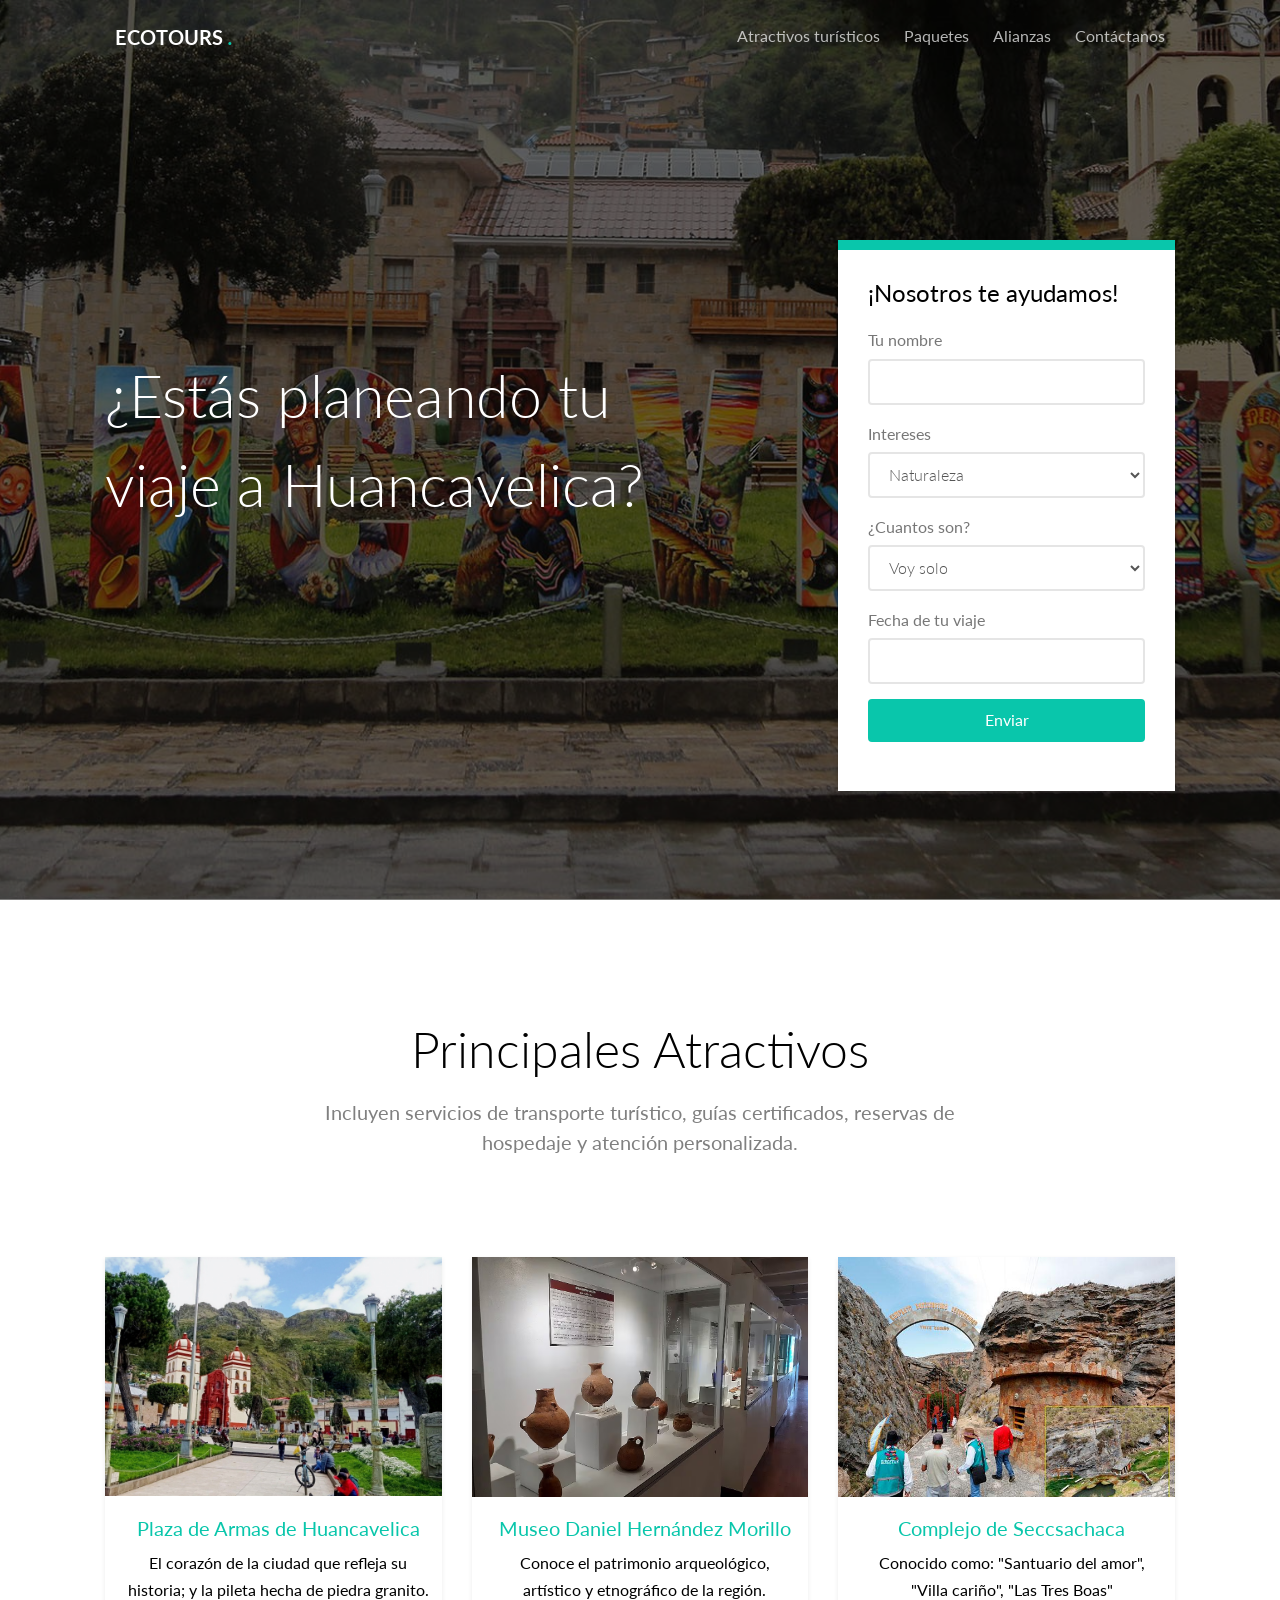
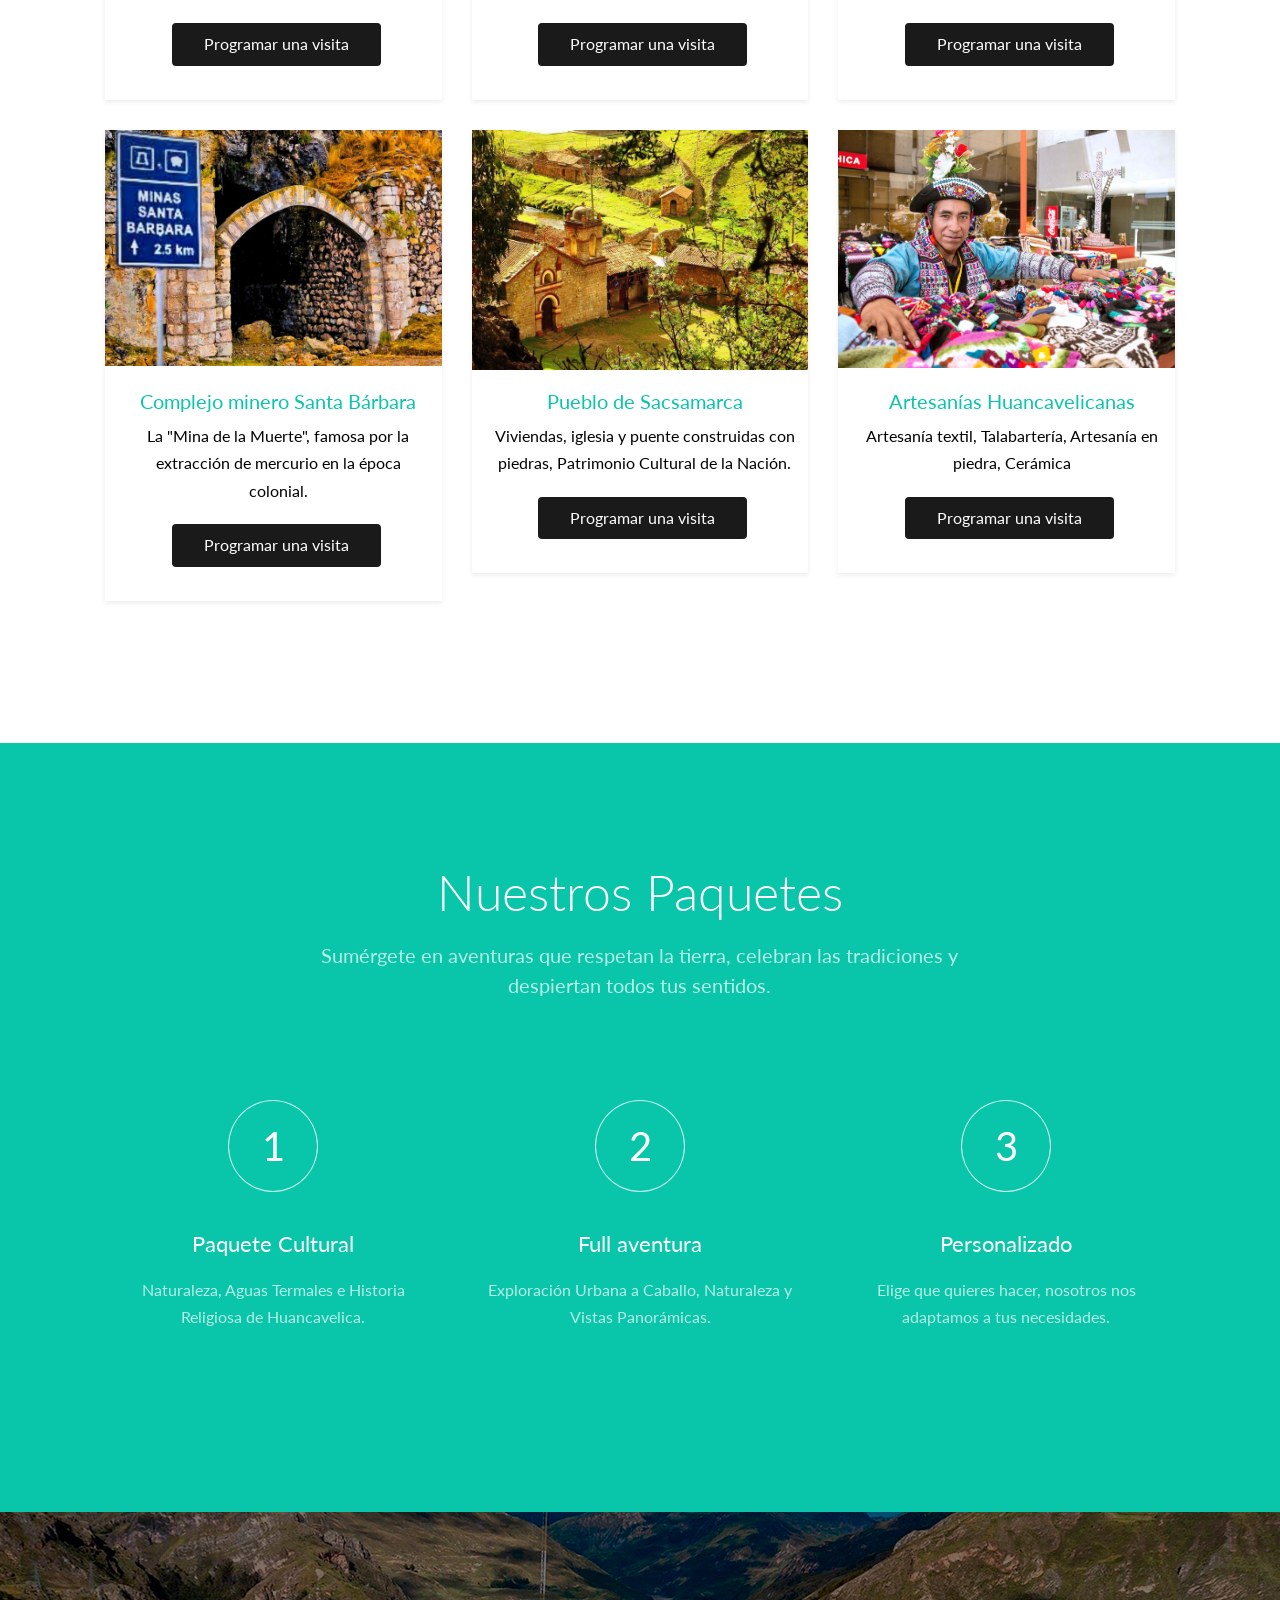
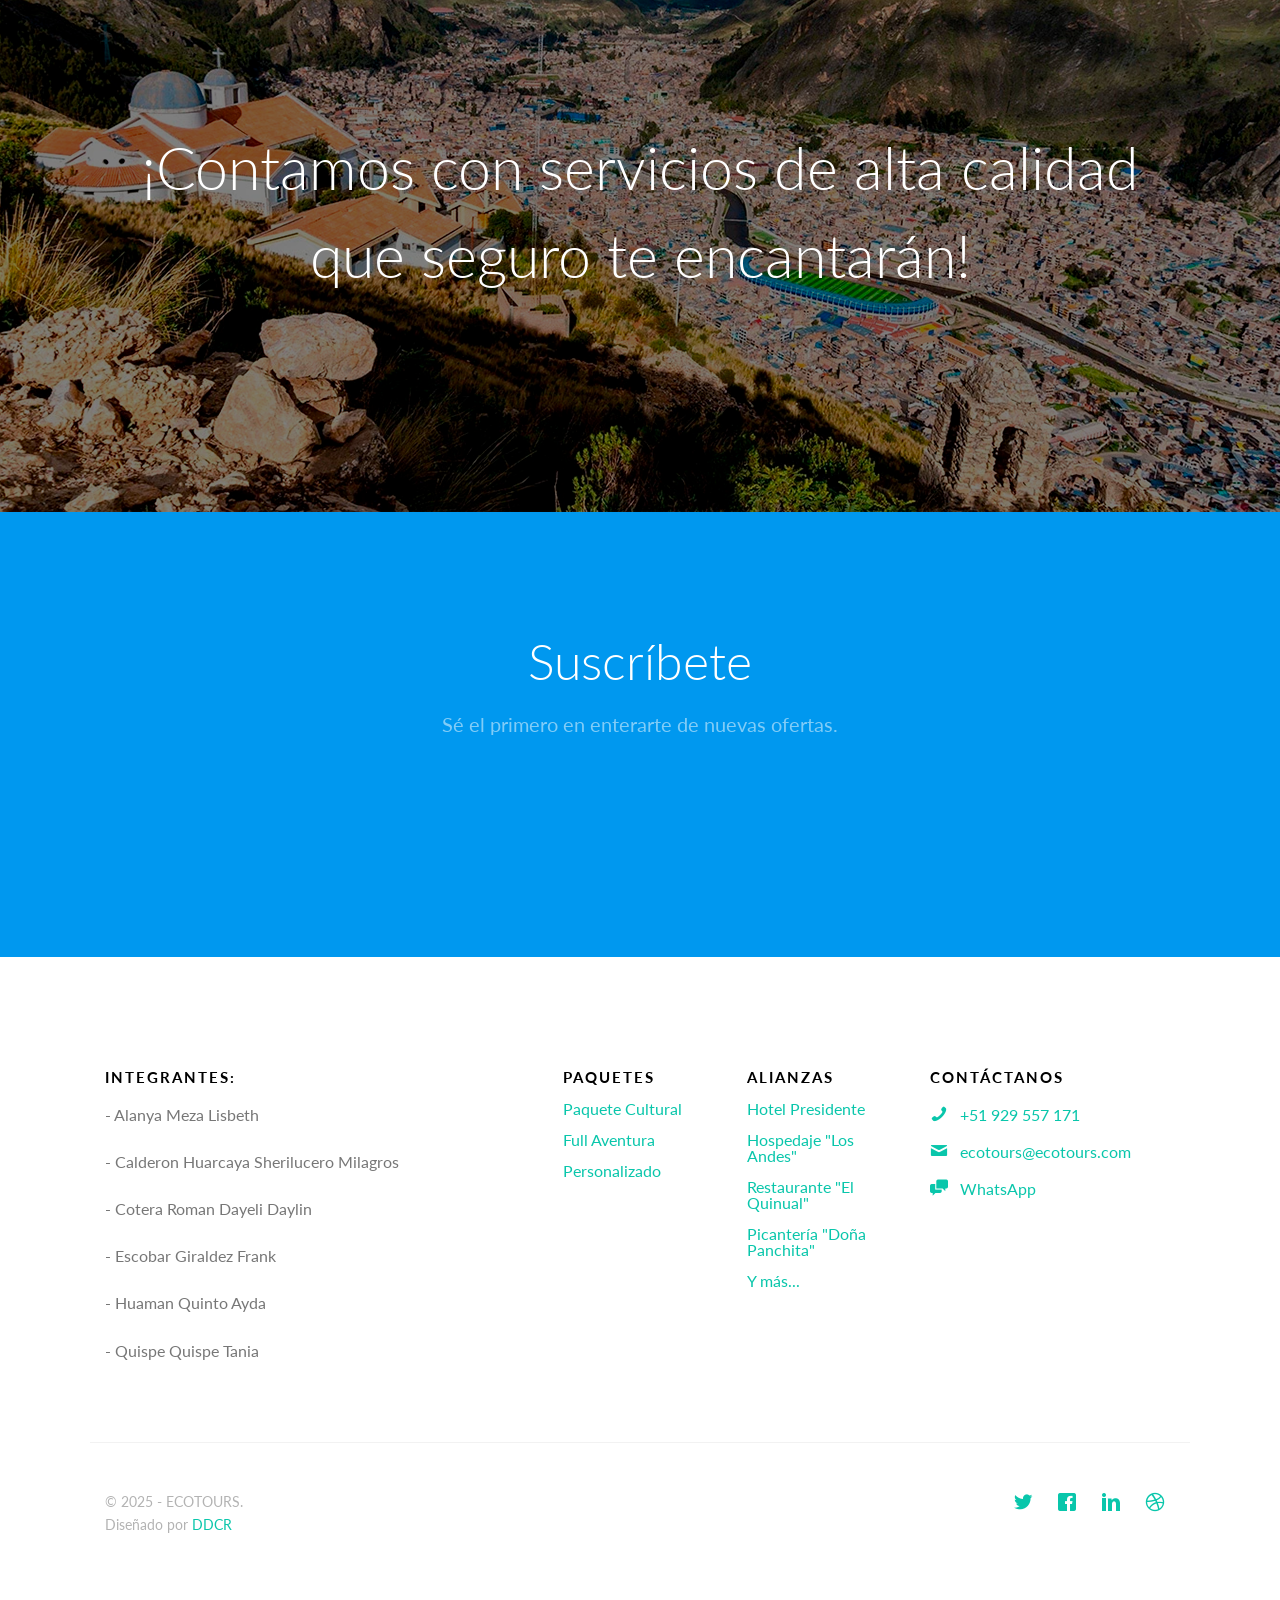
==== commit 6cf631a7: "Add files via upload" ====
--- a/index.html
+++ b/index.html
@@ -346,7 +346,7 @@
 						<p>- Calderon Huarcaya Sherilucero Milagros</p>
 						<p>- Cotera Roman Dayeli Daylin</p>
 						<p>- Escobar Giraldez Frank</p>
-						<p>- Huaman Quinto AydaHuaman Quinto Ayda</p>
+						<p>- Huaman Quinto Ayda</p>
 						<p>- Quispe Quispe Tania </p>
 					</div>
 				</div>
